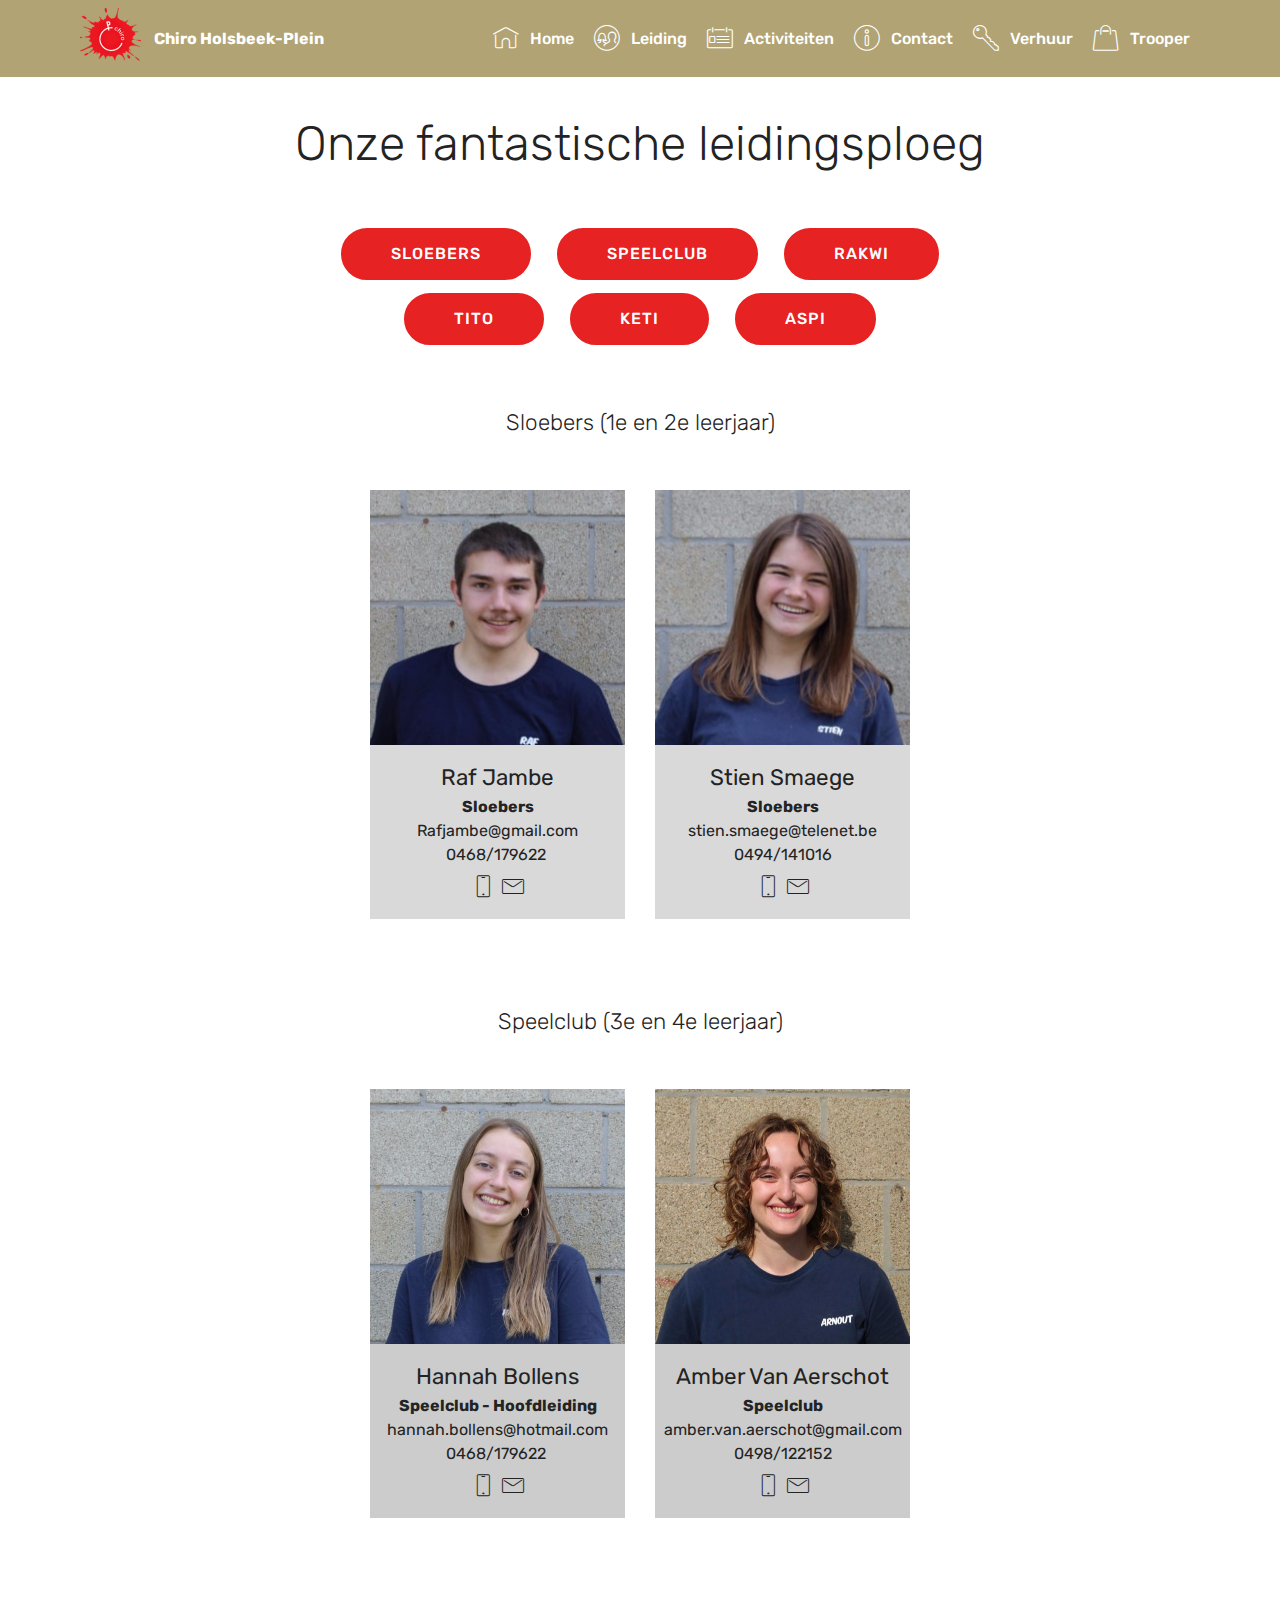
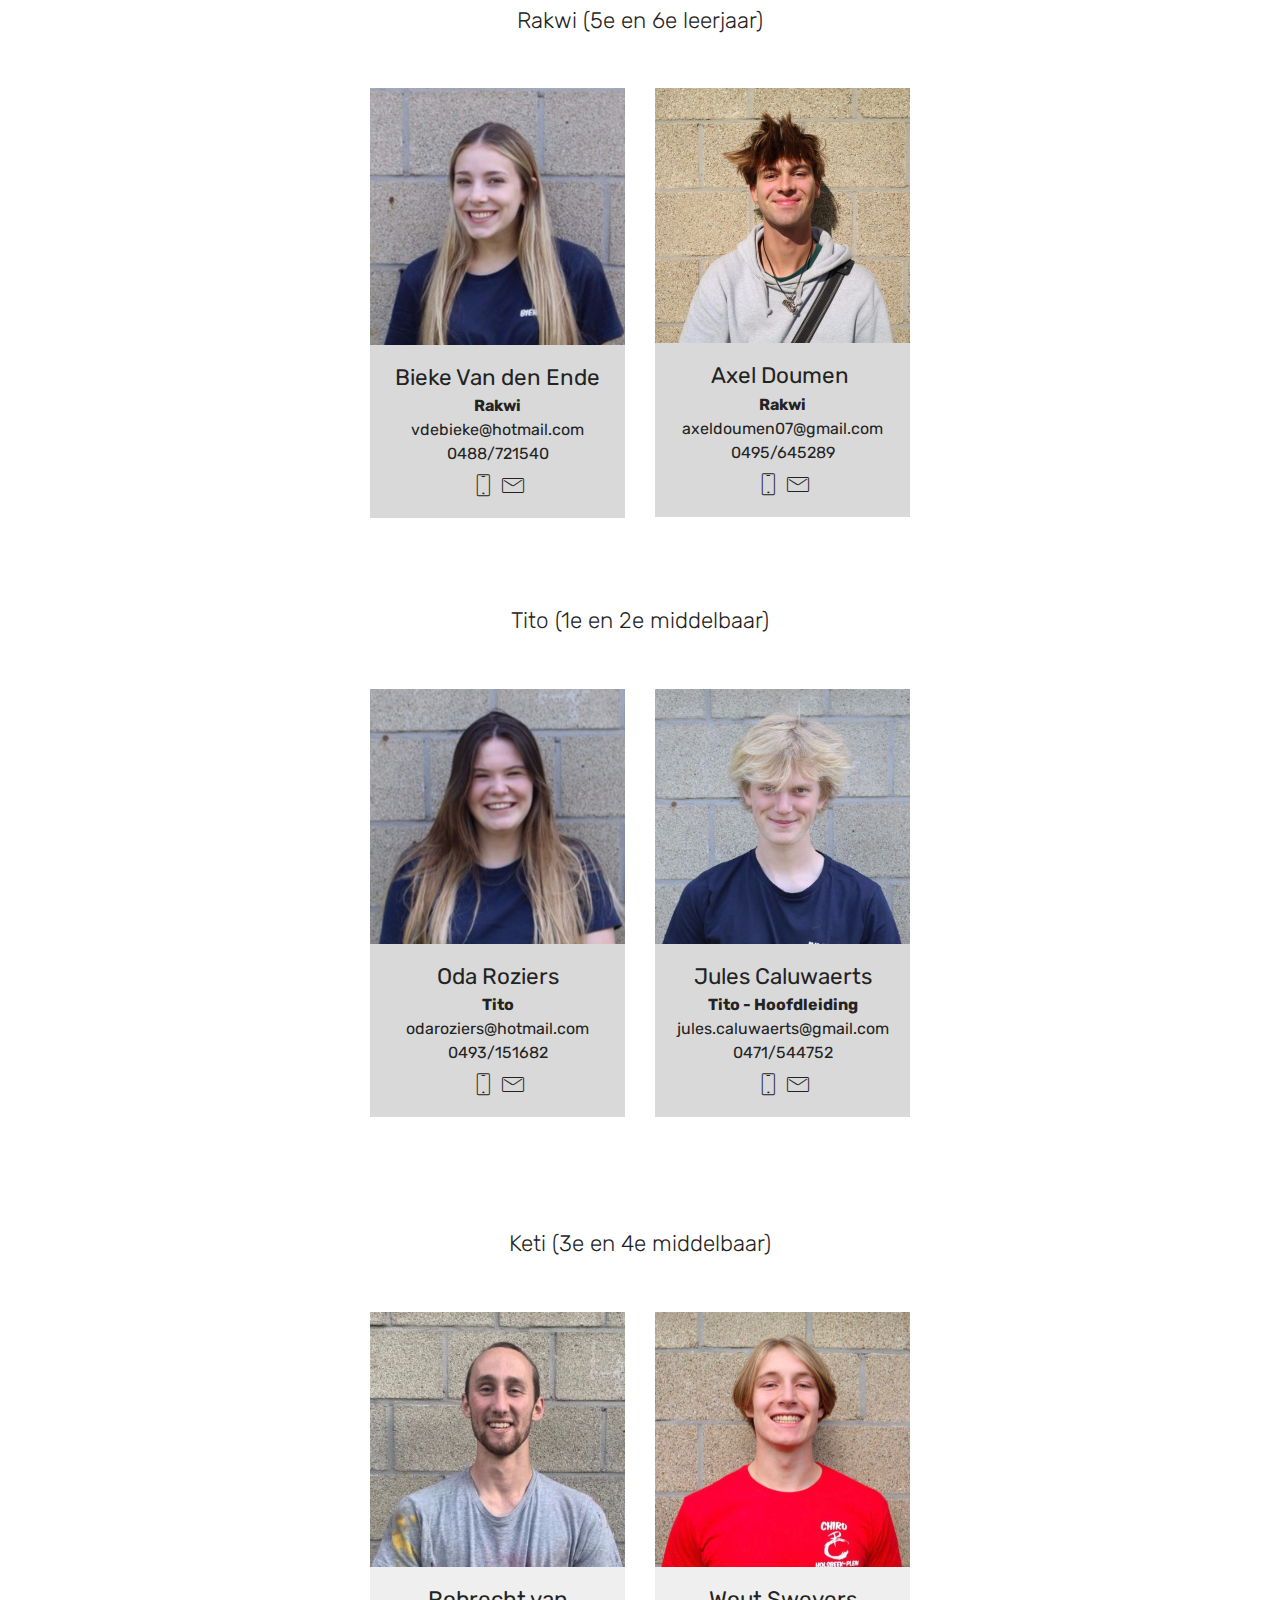
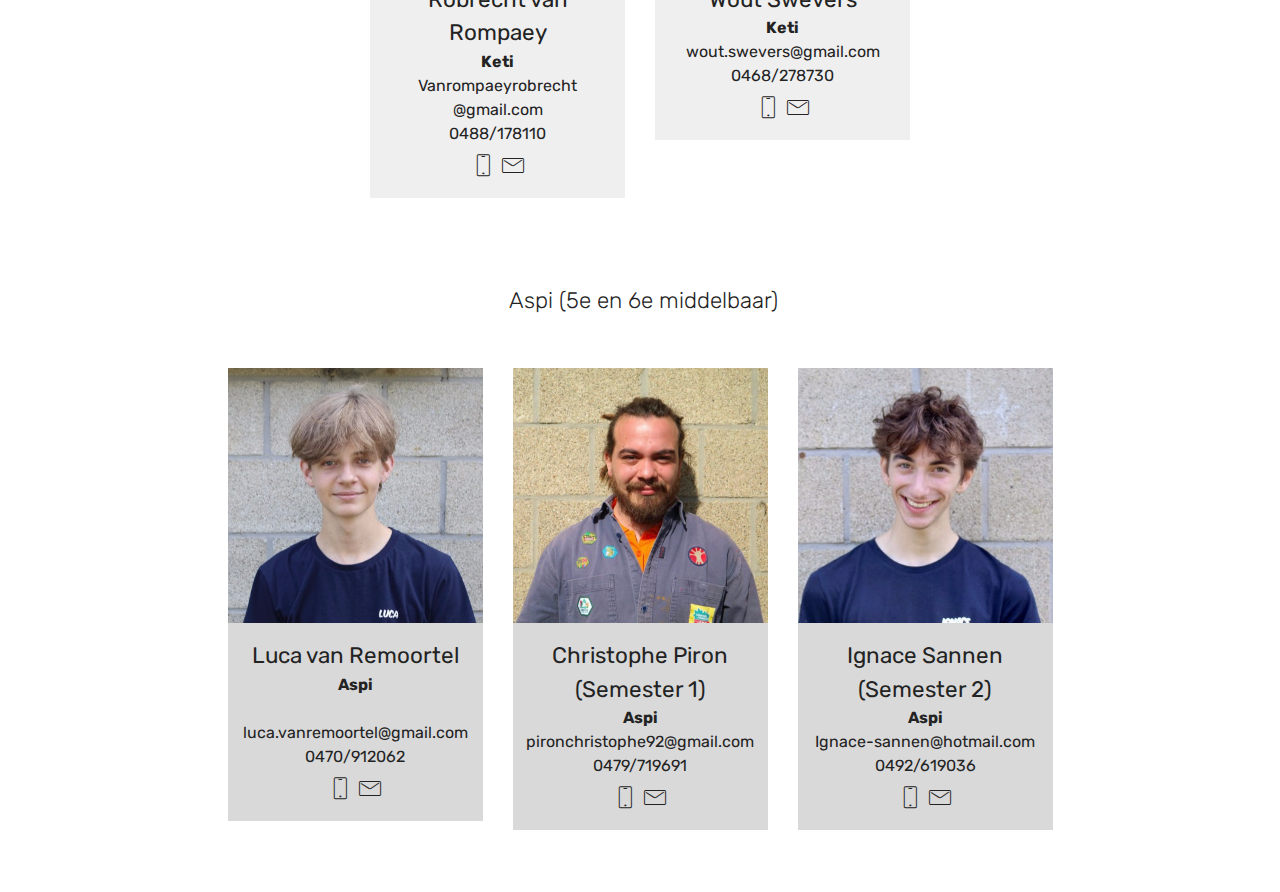
==== page1.html @ 4ee8b843 "create github pages" ====
<!DOCTYPE html>
<html  >
<head>
  <!-- Site made with Mobirise Website Builder v4.10.15, https://mobirise.com -->
  <meta charset="UTF-8">
  <meta http-equiv="X-UA-Compatible" content="IE=edge">
  <meta name="generator" content="Mobirise v4.10.15, mobirise.com">
  <meta name="viewport" content="width=device-width, initial-scale=1, minimum-scale=1">
  <link rel="shortcut icon" href="assets/images/logo-1-132x149.png" type="image/x-icon">
  <meta name="description" content="Chiro Holsbeek-Plein">
  
  <title>Chiro Holsbeek-Plein - Leiding</title>
  <link rel="stylesheet" href="assets/web/assets/mobirise-icons/mobirise-icons.css">
  <link rel="stylesheet" href="assets/bootstrap/css/bootstrap.min.css">
  <link rel="stylesheet" href="assets/bootstrap/css/bootstrap-grid.min.css">
  <link rel="stylesheet" href="assets/bootstrap/css/bootstrap-reboot.min.css">
  <link rel="stylesheet" href="assets/tether/tether.min.css">
  <link rel="stylesheet" href="assets/dropdown/css/style.css">
  <link rel="stylesheet" href="assets/socicon/css/styles.css">
  <link rel="stylesheet" href="assets/theme/css/style.css">
  <link rel="preload" as="style" href="assets/mobirise/css/mbr-additional.css"><link rel="stylesheet" href="assets/mobirise/css/mbr-additional.css" type="text/css">
  
  
  
</head>
<body>
  <section class="menu cid-qIwdPC6Qti" once="menu" id="menu1-k">

    

    <nav class="navbar navbar-expand beta-menu navbar-dropdown align-items-center navbar-toggleable-sm">
        <button class="navbar-toggler navbar-toggler-right" type="button" data-toggle="collapse" data-target="#navbarSupportedContent" aria-controls="navbarSupportedContent" aria-expanded="false" aria-label="Toggle navigation">
            <div class="hamburger">
                <span></span>
                <span></span>
                <span></span>
                <span></span>
            </div>
        </button>
        <div class="menu-logo">
            <div class="navbar-brand">
                <span class="navbar-logo">
                    
                         <img src="assets/images/logo-1-132x149.png" alt="Mobirise" title="" style="height: 3.8rem;">
                    
                </span>
                <span class="navbar-caption-wrap"><a class="navbar-caption text-white display-4" href="index.html">Chiro Holsbeek-Plein</a></span>
            </div>
        </div>
        <div class="collapse navbar-collapse" id="navbarSupportedContent">
            <ul class="navbar-nav nav-dropdown nav-right" data-app-modern-menu="true"><li class="nav-item">
                    <a class="nav-link link text-white display-4" href="index.html">
                        </a>
                </li><li class="nav-item"><a class="nav-link link text-white display-4" href="index.html#features16-j" aria-expanded="false">
                        </a></li><li class="nav-item"><a class="nav-link link text-white display-4" href="index.html" aria-expanded="false"><span class="mbri-home mbr-iconfont mbr-iconfont-btn"></span>Home</a></li><li class="nav-item"><a class="nav-link link text-white display-4" href="page1.html" aria-expanded="false"><span class="mbri-users mbr-iconfont mbr-iconfont-btn"></span>
                        
                        Leiding</a></li><li class="nav-item"><a class="nav-link link text-white display-4" href="page3.html" aria-expanded="false"><span class="mbri-contact-form mbr-iconfont mbr-iconfont-btn"></span>
                        
                        Activiteiten</a></li><li class="nav-item"><a class="nav-link link text-white display-4" href="page4.html" aria-expanded="false"><span class="mbri-info mbr-iconfont mbr-iconfont-btn"></span>Contact</a></li><li class="nav-item"><a class="nav-link link text-white display-4" href="page5.html" aria-expanded="false"><span class="mbri-key mbr-iconfont mbr-iconfont-btn"></span>Verhuur</a></li><li class="nav-item"><a class="nav-link link text-white display-4" href="page6.html" aria-expanded="false"><span class="mbri-shopping-bag mbr-iconfont mbr-iconfont-btn"></span>Trooper</a></li></ul>
            
        </div>
    </nav>
</section>

<section class="engine"><a href="https://mobirise.info/k">develop own website</a></section><section class="mbr-section content4 cid-r3UHXha5OT" id="content4-21">

    

    <div class="container">
        <div class="media-container-row">
            <div class="title col-12 col-md-8">
                <h2 class="align-center pb-3 mbr-fonts-style display-2">Onze fantastische leidingsploeg<br></h2>
                
                
            </div>
        </div>
    </div>
</section>

<section class="mbr-section content8 cid-qIwQyWgBCJ" id="content8-16">

    

    <div class="container">
        <div class="media-container-row title">
            <div class="col-12 col-md-8">
                <div class="mbr-section-btn align-center"><a class="btn btn-secondary display-4" href="page1.html#features16-m">SLOEBERS</a>
                    <a class="btn btn-secondary display-4" href="page1.html#features16-n">SPEELCLUB</a> <a class="btn btn-secondary display-4" href="page1.html#features16-1n">RAKWI</a> <a class="btn btn-secondary display-4" href="page1.html#features16-1o">TITO</a> <a class="btn btn-secondary display-4" href="page1.html#team1-1o">KETI</a> <a class="btn btn-secondary display-4" href="page1.html#features16-1p">ASPI</a></div>
            </div>
        </div>
    </div>
</section>

<section class="features16 cid-qIwvq8SQTJ" id="features16-m">
    
    
    
    <div class="container align-center">
        
        <h3 class="pb-5 mbr-section-subtitle mbr-fonts-style mbr-light display-5">
            Sloebers (1e en 2e leerjaar)</h3>
        <div class="row media-row">
            
        <div class="team-item col-lg-3 col-md-6">
                <div class="item-image">
                    <img src="assets/images/img-2566-510x581.jpeg" alt="" title="">
                </div>
                <div class="item-caption py-3">
                    <div class="item-name px-2">
                        <p class="mbr-fonts-style display-5">Raf Jambe</p>
                    </div>
                    <div class="item-role px-2">
                        <p><strong>Sloebers</strong><br>Rafjambe@gmail.com <br>0468/179622&nbsp;<br></p>
                    </div>
                    <div class="item-social pt-2">
                        <a href="tel:0468/179622">
                            <span class="p-1 mbr-iconfont mbr-iconfont-social mbri-mobile" style="font-size: 22px; color: rgb(35, 35, 35); fill: rgb(35, 35, 35);"></span>
                        </a>
                        <a href="mailto:Rafjambe@gmail.com">
                            <span class="p-1 mbr-iconfont mbr-iconfont-social mbri-letter" style="font-size: 22px; color: rgb(35, 35, 35); fill: rgb(35, 35, 35);"></span>
                        </a>
                        <a href="https://plus.google.com/u/0/+Mobirise" target="_blank">
                            
                        </a>
                        <a href="https://www.linkedin.com/in/mobirise" target="_blank">
                            
                        </a>
                        <a href="https://www.instagram.com/mobirise/" target="_blank">
                            
                        </a>
                        <a href="https://www.youtube.com/channel/UCt_tncVAetpK5JeM8L-8jyw" target="_blank">    
                            
                        </a>
                    </div>
                </div>
            </div><div class="team-item col-lg-3 col-md-6">
                <div class="item-image">
                    <img src="assets/images/img-2430-510x631.jpeg" alt="" title="">
                </div>
                <div class="item-caption py-3">
                    <div class="item-name px-2">
                        <p class="mbr-fonts-style display-5">
                           Stien Smaege</p>
                    </div>
                    <div class="item-role px-2">
                        <p><strong>Sloebers</strong><br>stien.smaege@telenet.be <br>0494/141016<br></p>
                    </div>
                    <div class="item-social pt-2">
                        <a href="tel:0494/141016">
                            <span class="p-1 mbr-iconfont mbr-iconfont-social mbri-mobile" style="font-size: 22px; color: rgb(35, 35, 35); fill: rgb(35, 35, 35);"></span>
                        </a>
                        <a href="mailto:stien.smaege@telenet.be">
                            <span class="p-1 mbr-iconfont mbr-iconfont-social mbri-letter" style="font-size: 22px; color: rgb(35, 35, 35); fill: rgb(35, 35, 35);"></span>
                        </a>
                        <a href="https://plus.google.com/u/0/+Mobirise" target="_blank">
                            
                        </a>
                        <a href="https://www.linkedin.com/in/mobirise" target="_blank">
                            
                        </a>
                        <a href="https://www.instagram.com/mobirise/" target="_blank">
                            
                        </a>
                        <a href="https://www.youtube.com/channel/UCt_tncVAetpK5JeM8L-8jyw" target="_blank">    
                            
                        </a>
                    </div>
                </div>
            </div></div>    
    </div>
</section>

<section class="features16 cid-qIwvskHG4c" id="features16-n">
    
    
    
    <div class="container align-center">
        
        <h3 class="pb-5 mbr-section-subtitle mbr-fonts-style mbr-light display-5">
            Speelclub (3e en 4e leerjaar)</h3>
        <div class="row media-row">
            
        <div class="team-item col-lg-3 col-md-6">
                <div class="item-image">
                    <img src="assets/images/img-2417-510x686.jpeg" alt="" title="">
                </div>
                <div class="item-caption py-3">
                    <div class="item-name px-2">
                        <p class="mbr-fonts-style display-5">Hannah Bollens </p>
                    </div>
                    <div class="item-role px-2">
                        <p><strong>Speelclub - Hoofdleiding</strong><br>hannah.bollens@hotmail.com<br>0468/179622&nbsp;<br></p>
                    </div>
                    <div class="item-social pt-2">
                        <a href="tel:0468/179622 ">
                            <span class="p-1 mbr-iconfont mbr-iconfont-social mbri-mobile" style="font-size: 22px; color: rgb(35, 35, 35); fill: rgb(35, 35, 35);"></span>
                        </a>
                        <a href="mailto:hannah.bollens@hotmail.com">
                            <span class="p-1 mbr-iconfont mbr-iconfont-social mbri-letter" style="font-size: 22px; color: rgb(35, 35, 35); fill: rgb(35, 35, 35);"></span>
                        </a>
                        <a href="https://plus.google.com/u/0/+Mobirise" target="_blank">
                            
                        </a>
                        <a href="https://www.linkedin.com/in/mobirise" target="_blank">
                            
                        </a>
                        <a href="https://www.instagram.com/mobirise/" target="_blank">
                            
                        </a>
                        <a href="https://www.youtube.com/channel/UCt_tncVAetpK5JeM8L-8jyw" target="_blank">    
                            
                        </a>
                    </div>
                </div>
            </div><div class="team-item col-lg-3 col-md-6">
                <div class="item-image">
                    <img src="assets/images/308294027-1121163915462434-1438587832064052876-n-510x765.jpeg" alt="" title="">
                </div>
                <div class="item-caption py-3">
                    <div class="item-name px-2">
                        <p class="mbr-fonts-style display-5">Amber Van Aerschot</p>
                    </div>
                    <div class="item-role px-2">
                        <p><strong>Speelclub</strong><br>amber.van.aerschot@gmail.com<br>0498/122152<br></p>
                    </div>
                    <div class="item-social pt-2">
                        
                            <a href="tel:0498122152"><span class="p-1 mbr-iconfont mbr-iconfont-social mbri-mobile" style="font-size: 22px; color: rgb(35, 35, 35); fill: rgb(35, 35, 35);"></span></a>
                        
                        
                            <a href="mailto:amber.van.aerschot@gmail.com"><span class="p-1 mbr-iconfont mbr-iconfont-social mbri-letter" style="font-size: 22px; color: rgb(35, 35, 35); fill: rgb(35, 35, 35);"></span></a>
                        
                        <a href="https://plus.google.com/u/0/+Mobirise" target="_blank">
                            
                        </a>
                        <a href="https://www.linkedin.com/in/mobirise" target="_blank">
                            
                        </a>
                        <a href="https://www.instagram.com/mobirise/" target="_blank">
                            
                        </a>
                        <a href="https://www.youtube.com/channel/UCt_tncVAetpK5JeM8L-8jyw" target="_blank">    
                            
                        </a>
                    </div>
                </div>
            </div></div>    
    </div>
</section>

<section class="features16 cid-r3U7mKtVjd" id="features16-1n">
    
    
    
    <div class="container align-center">
        
        <h3 class="pb-5 mbr-section-subtitle mbr-fonts-style mbr-light display-5">Rakwi (5e en 6e leerjaar)</h3>
        <div class="row media-row">
            
        <div class="team-item col-lg-3 col-md-6">
                <div class="item-image">
                    <img src="assets/images/img-2469-510x584.jpeg" alt="" title="">
                </div>
                <div class="item-caption py-3">
                    <div class="item-name px-2">
                        <p class="mbr-fonts-style display-5">
                           Bieke Van den Ende</p>
                    </div>
                    <div class="item-role px-2">
                        <p><strong>Rakwi</strong><br>vdebieke@hotmail.com <br>0488/721540<br></p>
                    </div>
                    <div class="item-social pt-2">
                        <a href="tel:0488/721540">
                            <span class="p-1 mbr-iconfont mbr-iconfont-social mbri-mobile" style="font-size: 22px; color: rgb(35, 35, 35); fill: rgb(35, 35, 35);"></span>
                        </a>
                        <a href="mailto:vdebieke@hotmail.com">
                            <span class="p-1 mbr-iconfont mbr-iconfont-social mbri-letter" style="font-size: 22px; color: rgb(35, 35, 35); fill: rgb(35, 35, 35);"></span>
                        </a>
                        <a href="https://plus.google.com/u/0/+Mobirise" target="_blank">
                            
                        </a>
                        <a href="https://www.linkedin.com/in/mobirise" target="_blank">
                            
                        </a>
                        <a href="https://www.instagram.com/mobirise/" target="_blank">
                            
                        </a>
                        <a href="https://www.youtube.com/channel/UCt_tncVAetpK5JeM8L-8jyw" target="_blank">    
                            
                        </a>
                    </div>
                </div>
            </div><div class="team-item col-lg-3 col-md-6">
                <div class="item-image">
                    <img src="assets/images/309070674-809948240135516-6298678678147363317-n-510x766.jpeg" alt="" title="">
                </div>
                <div class="item-caption py-3">
                    <div class="item-name px-2">
                        <p class="mbr-fonts-style display-5">Axel Doumen&nbsp;<br></p>
                    </div>
                    <div class="item-role px-2">
                        <p><strong>Rakwi<br></strong> axeldoumen07@gmail.com<br>0495/645289<br></p>
                    </div>
                    <div class="item-social pt-2">
                        <a href="tel:0495645289">
                            <span class="p-1 mbr-iconfont mbr-iconfont-social mbri-mobile" style="font-size: 22px; color: rgb(35, 35, 35); fill: rgb(35, 35, 35);"></span>
                        </a>
                        <a href="mailto:axeldoumen07@gmail.com">
                            <span class="p-1 mbr-iconfont mbr-iconfont-social mbri-letter" style="font-size: 22px; color: rgb(35, 35, 35); fill: rgb(35, 35, 35);"></span>
                        </a>
                        <a href="https://plus.google.com/u/0/+Mobirise" target="_blank">
                            
                        </a>
                        <a href="https://www.linkedin.com/in/mobirise" target="_blank">
                            
                        </a>
                        <a href="https://www.instagram.com/mobirise/" target="_blank">
                            
                        </a>
                        <a href="https://www.youtube.com/channel/UCt_tncVAetpK5JeM8L-8jyw" target="_blank">    
                            
                        </a>
                    </div>
                </div>
            </div></div>    
    </div>
</section>

<section class="features16 cid-r3U7mUWRT0" id="features16-1o">
    
    
    
    <div class="container align-center">
        
        <h3 class="pb-5 mbr-section-subtitle mbr-fonts-style mbr-light display-5">Tito (1e en 2e middelbaar)</h3>
        <div class="row media-row">
            
        <div class="team-item col-lg-3 col-md-6">
                <div class="item-image">
                    <img src="assets/images/img-2448-510x575.jpeg" alt="" title="">
                </div>
                <div class="item-caption py-3">
                    <div class="item-name px-2">
                        <p class="mbr-fonts-style display-5">
                           Oda Roziers</p>
                    </div>
                    <div class="item-role px-2">
                        <p><strong>Tito</strong><br>odaroziers@hotmail.com<br>0493/151682</p>
                    </div>
                    <div class="item-social pt-2">
                        <a href="tel:0493/151682">
                            <span class="p-1 mbr-iconfont mbr-iconfont-social mbri-mobile" style="font-size: 22px; color: rgb(35, 35, 35); fill: rgb(35, 35, 35);"></span>
                        </a>
                        <a href="mailto:odaroziers@hotmail.com">
                            <span class="p-1 mbr-iconfont mbr-iconfont-social mbri-letter" style="font-size: 22px; color: rgb(35, 35, 35); fill: rgb(35, 35, 35);"></span>
                        </a>
                        <a href="https://plus.google.com/u/0/+Mobirise" target="_blank">
                            
                        </a>
                        <a href="https://www.linkedin.com/in/mobirise" target="_blank">
                            
                        </a>
                        <a href="https://www.instagram.com/mobirise/" target="_blank">
                            
                        </a>
                        <a href="https://www.youtube.com/channel/UCt_tncVAetpK5JeM8L-8jyw" target="_blank">    
                            
                        </a>
                    </div>
                </div>
            </div><div class="team-item col-lg-3 col-md-6">
                <div class="item-image">
                    <img src="assets/images/img-2398-510x626.jpeg" alt="" title="">
                </div>
                <div class="item-caption py-3">
                    <div class="item-name px-2">
                        <p class="mbr-fonts-style display-5">
                           Jules Caluwaerts</p>
                    </div>
                    <div class="item-role px-2">
                        <p><strong>Tito - Hoofdleiding</strong><br>jules.caluwaerts@gmail.com <br>0471/544752<br></p>
                    </div>
                    <div class="item-social pt-2">
                        <a href="tel:0471/544752">
                            <span class="p-1 mbr-iconfont mbr-iconfont-social mbri-mobile" style="font-size: 22px; color: rgb(35, 35, 35); fill: rgb(35, 35, 35);"></span>
                        </a>
                        <a href="mailto:jules.caluwaerts@gmail.com">
                            <span class="p-1 mbr-iconfont mbr-iconfont-social mbri-letter" style="font-size: 22px; color: rgb(35, 35, 35); fill: rgb(35, 35, 35);"></span>
                        </a>
                        <a href="https://plus.google.com/u/0/+Mobirise" target="_blank">
                            
                        </a>
                        <a href="https://www.linkedin.com/in/mobirise" target="_blank">
                            
                        </a>
                        <a href="https://www.instagram.com/mobirise/" target="_blank">
                            
                        </a>
                        <a href="https://www.youtube.com/channel/UCt_tncVAetpK5JeM8L-8jyw" target="_blank">    
                            
                        </a>
                    </div>
                </div>
            </div></div>    
    </div>
</section>

<section class="team1 cid-tim42VvRv9" id="team1-1o">
    
    
    
    <div class="container align-center">
        <h2 class="pb-3 mbr-fonts-style mbr-section-title display-5"></h2>
        <h3 class="pb-5 mbr-section-subtitle mbr-fonts-style mbr-light display-5">Keti (3e en 4e middelbaar)</h3>
        <div class="row media-row">
            
        <div class="team-item col-lg-3 col-md-6">
                <div class="item-image">
                    <img src="assets/images/392cac1a-715f-4491-805d-94e59e7f61af-1-105-c-1-510x680.jpeg" alt="" title="">
                </div>
                <div class="item-caption py-3">
                    <div class="item-name px-2">
                        <p class="mbr-fonts-style display-5">
                           Robrecht van Rompaey<br></p>
                    </div>
                    <div class="item-role px-2">
                        <p><strong>Keti</strong><br>Vanrompaeyrobrecht<br>@gmail.com<br>0488/178110</p>
                    </div>
                    <div class="item-social pt-2">
                        <a href="tel:0488/178110">
                            <span class="p-1 mbr-iconfont mbr-iconfont-social mbri-mobile" style="color: rgb(35, 35, 35); fill: rgb(35, 35, 35); font-size: 22px;"></span>
                        </a>
                        <a href="mailto:Vanrompaeyrobrecht@gmail.com">
                            <span class="p-1 mbr-iconfont mbr-iconfont-social mbri-letter" style="color: rgb(35, 35, 35); fill: rgb(35, 35, 35); font-size: 22px;"></span>
                        </a>
                        <a href="https://plus.google.com/u/0/+Mobirise" target="_blank">
                            
                        </a>
                        <a href="https://www.linkedin.com/in/mobirise" target="_blank">
                            
                        </a>
                        <a href="https://www.instagram.com/mobirise/" target="_blank">
                            
                        </a>
                        <a href="https://www.youtube.com/channel/UCt_tncVAetpK5JeM8L-8jyw" target="_blank">    
                            
                        </a>
                    </div>
                </div>
            </div><div class="team-item col-lg-3 col-md-6">
                <div class="item-image">
                    <img src="assets/images/308493010-512276680729547-3424429537327276916-n-510x765.jpeg" alt="" title="">
                </div>
                <div class="item-caption py-3">
                    <div class="item-name px-2">
                        <p class="mbr-fonts-style display-5">
                           Wout Swevers</p>
                    </div>
                    <div class="item-role px-2">
                        <p><strong>Keti</strong><br>wout.swevers@gmail.com<br>0468/278730<br></p>
                    </div>
                    <div class="item-social pt-2">
                        <a href="tel:0468278730">
                            <span class="p-1 mbr-iconfont mbr-iconfont-social mbri-mobile" style="font-size: 22px; color: rgb(35, 35, 35); fill: rgb(35, 35, 35);"></span>
                        </a>
                        <a href="mailto:wout.swevers@gmail.com">
                            <span class="p-1 mbr-iconfont mbr-iconfont-social mbri-letter" style="font-size: 22px; color: rgb(35, 35, 35); fill: rgb(35, 35, 35);"></span>
                        </a>
                        <a href="https://plus.google.com/u/0/+Mobirise" target="_blank">
                            
                        </a>
                        <a href="https://www.linkedin.com/in/mobirise" target="_blank">
                            
                        </a>
                        <a href="https://www.instagram.com/mobirise/" target="_blank">
                            
                        </a>
                        <a href="https://www.youtube.com/channel/UCt_tncVAetpK5JeM8L-8jyw" target="_blank">    
                            
                        </a>
                    </div>
                </div>
            </div></div>    
    </div>
</section>

<section class="features16 cid-r3U7qC0LH7" id="features16-1p">
    
    
    
    <div class="container align-center">
        
        <h3 class="pb-5 mbr-section-subtitle mbr-fonts-style mbr-light display-5">&nbsp;Aspi (5e en 6e middelbaar)</h3>
        <div class="row media-row">
            
        <div class="team-item col-lg-3 col-md-6">
                <div class="item-image">
                    <img src="assets/images/img-2388-510x641.jpeg" alt="" title="">
                </div>
                <div class="item-caption py-3">
                    <div class="item-name px-2">
                        <p class="mbr-fonts-style display-5">Luca van Remoortel<br></p>
                    </div>
                    <div class="item-role px-2">
                        <p><strong>Aspi</strong><strong><br></strong><br>luca.vanremoortel@gmail.com <br>0470/912062<br></p>
                    </div>
                    <div class="item-social pt-2">
                        <a href="tel:0470/912062">
                            <span class="p-1 mbr-iconfont mbr-iconfont-social mbri-mobile" style="font-size: 22px; color: rgb(35, 35, 35); fill: rgb(35, 35, 35);"></span>
                        </a>
                        <a href="mailto:luca.vanremoortel@gmail.com">
                            <span class="p-1 mbr-iconfont mbr-iconfont-social mbri-letter" style="font-size: 22px; color: rgb(35, 35, 35); fill: rgb(35, 35, 35);"></span>
                        </a>
                        <a href="https://plus.google.com/u/0/+Mobirise" target="_blank">
                            
                        </a>
                        <a href="https://www.linkedin.com/in/mobirise" target="_blank">
                            
                        </a>
                        <a href="https://www.instagram.com/mobirise/" target="_blank">
                            
                        </a>
                        <a href="https://www.youtube.com/channel/UCt_tncVAetpK5JeM8L-8jyw" target="_blank">    
                            
                        </a>
                    </div>
                </div>
            </div><div class="team-item col-lg-3 col-md-6">
                <div class="item-image">
                    <img src="assets/images/308430139-432358515448892-8226375832993542549-n-510x765.jpeg" alt="" title="">
                </div>
                <div class="item-caption py-3">
                    <div class="item-name px-2">
                        <p class="mbr-fonts-style display-5">Christophe Piron<br>(Semester 1)</p>
                    </div>
                    <div class="item-role px-2">
                        <p><strong>Aspi</strong><strong><br></strong>pironchristophe92@gmail.com<br>0479/719691</p>
                    </div>
                    <div class="item-social pt-2">
                        
                            <a href="tel:0479719691"><span class="p-1 mbr-iconfont mbr-iconfont-social mbri-mobile" style="font-size: 22px; color: rgb(35, 35, 35); fill: rgb(35, 35, 35);"></span></a>
                        
                        
                            <a href="mailto:pironchristophe92@gmail.com"><span class="p-1 mbr-iconfont mbr-iconfont-social mbri-letter" style="font-size: 22px; color: rgb(35, 35, 35); fill: rgb(35, 35, 35);"></span></a>
                        
                        <a href="https://plus.google.com/u/0/+Mobirise" target="_blank">
                            
                        </a>
                        <a href="https://www.linkedin.com/in/mobirise" target="_blank">
                            
                        </a>
                        <a href="https://www.instagram.com/mobirise/" target="_blank">
                            
                        </a>
                        <a href="https://www.youtube.com/channel/UCt_tncVAetpK5JeM8L-8jyw" target="_blank">    
                            
                        </a>
                    </div>
                </div>
            </div><div class="team-item col-lg-3 col-md-6">
                <div class="item-image">
                    <img src="assets/images/img-2459-510x612.jpeg" alt="" title="">
                </div>
                <div class="item-caption py-3">
                    <div class="item-name px-2">
                        <p class="mbr-fonts-style display-5">Ignace Sannen<br>(Semester 2)</p>
                    </div>
                    <div class="item-role px-2">
                        <p><strong>Aspi</strong><strong><br></strong>Ignace-sannen@hotmail.com<br>0492/619036<br></p>
                    </div>
                    <div class="item-social pt-2">
                        
                            <a href="tel:0492/619036"><span class="p-1 mbr-iconfont mbr-iconfont-social mbri-mobile" style="font-size: 22px; color: rgb(35, 35, 35); fill: rgb(35, 35, 35);"></span></a>
                        
                        
                            <a href="mailto:Ignace-sannen@hotmail.com"><span class="p-1 mbr-iconfont mbr-iconfont-social mbri-letter" style="font-size: 22px; color: rgb(35, 35, 35); fill: rgb(35, 35, 35);"></span></a>
                        
                        <a href="https://plus.google.com/u/0/+Mobirise" target="_blank">
                            
                        </a>
                        <a href="https://www.linkedin.com/in/mobirise" target="_blank">
                            
                        </a>
                        <a href="https://www.instagram.com/mobirise/" target="_blank">
                            
                        </a>
                        <a href="https://www.youtube.com/channel/UCt_tncVAetpK5JeM8L-8jyw" target="_blank">    
                            
                        </a>
                    </div>
                </div>
            </div></div>    
    </div>
</section>


  <script src="assets/web/assets/jquery/jquery.min.js"></script>
  <script src="assets/popper/popper.min.js"></script>
  <script src="assets/bootstrap/js/bootstrap.min.js"></script>
  <script src="assets/tether/tether.min.js"></script>
  <script src="assets/smoothscroll/smooth-scroll.js"></script>
  <script src="assets/dropdown/js/nav-dropdown.js"></script>
  <script src="assets/dropdown/js/navbar-dropdown.js"></script>
  <script src="assets/touchswipe/jquery.touch-swipe.min.js"></script>
  <script src="assets/theme/js/script.js"></script>
  
  
</body>
</html>
---- assets/web/assets/mobirise-icons/mobirise-icons.css ----
@font-face {
  font-family: 'MobiriseIcons';
  src:  url('mobirise-icons.eot?spat4u');
  src:  url('mobirise-icons.eot?spat4u#iefix') format('embedded-opentype'),
    url('mobirise-icons.ttf?spat4u') format('truetype'),
    url('mobirise-icons.woff?spat4u') format('woff'),
    url('mobirise-icons.svg?spat4u#MobiriseIcons') format('svg');
  font-weight: normal;
  font-style: normal;
  font-display: swap;
}

[class^="mbri-"], [class*=" mbri-"] {
  /* use !important to prevent issues with browser extensions that change fonts */
  font-family: MobiriseIcons !important;
  speak: none;
  font-style: normal;
  font-weight: normal;
  font-variant: normal;
  text-transform: none;
  line-height: 1;

  /* Better Font Rendering =========== */
  -webkit-font-smoothing: antialiased;
  -moz-osx-font-smoothing: grayscale;
}

.mbri-add-submenu:before {
  content: "\e900";
}
.mbri-alert:before {
  content: "\e901";
}
.mbri-align-center:before {
  content: "\e902";
}
.mbri-align-justify:before {
  content: "\e903";
}
.mbri-align-left:before {
  content: "\e904";
}
.mbri-align-right:before {
  content: "\e905";
}
.mbri-android:before {
  content: "\e906";
}
.mbri-apple:before {
  content: "\e907";
}
.mbri-arrow-down:before {
  content: "\e908";
}
.mbri-arrow-next:before {
  content: "\e909";
}
.mbri-arrow-prev:before {
  content: "\e90a";
}
.mbri-arrow-up:before {
  content: "\e90b";
}
.mbri-bold:before {
  content: "\e90c";
}
.mbri-bookmark:before {
  content: "\e90d";
}
.mbri-bootstrap:before {
  content: "\e90e";
}
.mbri-briefcase:before {
  content: "\e90f";
}
.mbri-browse:before {
  content: "\e910";
}
.mbri-bulleted-list:before {
  content: "\e911";
}
.mbri-calendar:before {
  content: "\e912";
}
.mbri-camera:before {
  content: "\e913";
}
.mbri-cart-add:before {
  content: "\e914";
}
.mbri-cart-full:before {
  content: "\e915";
}
.mbri-cash:before {
  content: "\e916";
}
.mbri-change-style:before {
  content: "\e917";
}
.mbri-chat:before {
  content: "\e918";
}
.mbri-clock:before {
  content: "\e919";
}
.mbri-close:before {
  content: "\e91a";
}
.mbri-cloud:before {
  content: "\e91b";
}
.mbri-code:before {
  content: "\e91c";
}
.mbri-contact-form:before {
  content: "\e91d";
}
.mbri-credit-card:before {
  content: "\e91e";
}
.mbri-cursor-click:before {
  content: "\e91f";
}
.mbri-cust-feedback:before {
  content: "\e920";
}
.mbri-database:before {
  content: "\e921";
}
.mbri-delivery:before {
  content: "\e922";
}
.mbri-desktop:before {
  content: "\e923";
}
.mbri-devices:before {
  content: "\e924";
}
.mbri-down:before {
  content: "\e925";
}
.mbri-download:before {
  content: "\e989";
}
.mbri-drag-n-drop:before {
  content: "\e927";
}
.mbri-drag-n-drop2:before {
  content: "\e928";
}
.mbri-edit:before {
  content: "\e929";
}
.mbri-edit2:before {
  content: "\e92a";
}
.mbri-error:before {
  content: "\e92b";
}
.mbri-extension:before {
  content: "\e92c";
}
.mbri-features:before {
  content: "\e92d";
}
.mbri-file:before {
  content: "\e92e";
}
.mbri-flag:before {
  content: "\e92f";
}
.mbri-folder:before {
  content: "\e930";
}
.mbri-gift:before {
  content: "\e931";
}
.mbri-github:before {
  content: "\e932";
}
.mbri-globe:before {
  content: "\e933";
}
.mbri-globe-2:before {
  content: "\e934";
}
.mbri-growing-chart:before {
  content: "\e935";
}
.mbri-hearth:before {
  content: "\e936";
}
.mbri-help:before {
  content: "\e937";
}
.mbri-home:before {
  content: "\e938";
}
.mbri-hot-cup:before {
  content: "\e939";
}
.mbri-idea:before {
  content: "\e93a";
}
.mbri-image-gallery:before {
  content: "\e93b";
}
.mbri-image-slider:before {
  content: "\e93c";
}
.mbri-info:before {
  content: "\e93d";
}
.mbri-italic:before {
  content: "\e93e";
}
.mbri-key:before {
  content: "\e93f";
}
.mbri-laptop:before {
  content: "\e940";
}
.mbri-layers:before {
  content: "\e941";
}
.mbri-left-right:before {
  content: "\e942";
}
.mbri-left:before {
  content: "\e943";
}
.mbri-letter:before {
  content: "\e944";
}
.mbri-like:before {
  content: "\e945";
}
.mbri-link:before {
  content: "\e946";
}
.mbri-lock:before {
  content: "\e947";
}
.mbri-login:before {
  content: "\e948";
}
.mbri-logout:before {
  content: "\e949";
}
.mbri-magic-stick:before {
  content: "\e94a";
}
.mbri-map-pin:before {
  content: "\e94b";
}
.mbri-menu:before {
  content: "\e94c";
}
.mbri-mobile:before {
  content: "\e94d";
}
.mbri-mobile2:before {
  content: "\e94e";
}
.mbri-mobirise:before {
  content: "\e94f";
}
.mbri-more-horizontal:before {
  content: "\e950";
}
.mbri-more-vertical:before {
  content: "\e951";
}
.mbri-music:before {
  content: "\e952";
}
.mbri-new-file:before {
  content: "\e953";
}
.mbri-numbered-list:before {
  content: "\e954";
}
.mbri-opened-folder:before {
  content: "\e955";
}
.mbri-pages:before {
  content: "\e956";
}
.mbri-paper-plane:before {
  content: "\e957";
}
.mbri-paperclip:before {
  content: "\e958";
}
.mbri-photo:before {
  content: "\e959";
}
.mbri-photos:before {
  content: "\e95a";
}
.mbri-pin:before {
  content: "\e95b";
}
.mbri-play:before {
  content: "\e95c";
}
.mbri-plus:before {
  content: "\e95d";
}
.mbri-preview:before {
  content: "\e95e";
}
.mbri-print:before {
  content: "\e95f";
}
.mbri-protect:before {
  content: "\e960";
}
.mbri-question:before {
  content: "\e961";
}
.mbri-quote-left:before {
  content: "\e962";
}
.mbri-quote-right:before {
  content: "\e963";
}
.mbri-refresh:before {
  content: "\e964";
}
.mbri-responsive:before {
  content: "\e965";
}
.mbri-right:before {
  content: "\e966";
}
.mbri-rocket:before {
  content: "\e967";
}
.mbri-sad-face:before {
  content: "\e968";
}
.mbri-sale:before {
  content: "\e969";
}
.mbri-save:before {
  content: "\e96a";
}
.mbri-search:before {
  content: "\e96b";
}
.mbri-setting:before {
  content: "\e96c";
}
.mbri-setting2:before {
  content: "\e96d";
}
.mbri-setting3:before {
  content: "\e96e";
}
.mbri-share:before {
  content: "\e96f";
}
.mbri-shopping-bag:before {
  content: "\e970";
}
.mbri-shopping-basket:before {
  content: "\e971";
}
.mbri-shopping-cart:before {
  content: "\e972";
}
.mbri-sites:before {
  content: "\e973";
}
.mbri-smile-face:before {
  content: "\e974";
}
.mbri-speed:before {
  content: "\e975";
}
.mbri-star:before {
  content: "\e976";
}
.mbri-success:before {
  content: "\e977";
}
.mbri-sun:before {
  content: "\e978";
}
.mbri-sun2:before {
  content: "\e979";
}
.mbri-tablet:before {
  content: "\e97a";
}
.mbri-tablet-vertical:before {
  content: "\e97b";
}
.mbri-target:before {
  content: "\e97c";
}
.mbri-timer:before {
  content: "\e97d";
}
.mbri-to-ftp:before {
  content: "\e97e";
}
.mbri-to-local-drive:before {
  content: "\e97f";
}
.mbri-touch-swipe:before {
  content: "\e980";
}
.mbri-touch:before {
  content: "\e981";
}
.mbri-trash:before {
  content: "\e982";
}
.mbri-underline:before {
  content: "\e983";
}
.mbri-unlink:before {
  content: "\e984";
}
.mbri-unlock:before {
  content: "\e985";
}
.mbri-up-down:before {
  content: "\e986";
}
.mbri-up:before {
  content: "\e987";
}
.mbri-update:before {
  content: "\e988";
}
.mbri-upload:before {
 content: "\e926"; 
}
.mbri-user:before {
  content: "\e98a";
}
.mbri-user2:before {
  content: "\e98b";
}
.mbri-users:before {
  content: "\e98c";
}
.mbri-video:before {
  content: "\e98d";
}
.mbri-video-play:before {
  content: "\e98e";
}
.mbri-watch:before {
  content: "\e98f";
}
.mbri-website-theme:before {
  content: "\e990";
}
.mbri-wifi:before {
  content: "\e991";
}
.mbri-windows:before {
  content: "\e992";
}
.mbri-zoom-out:before {
  content: "\e993";
}
.mbri-redo:before {
  content: "\e994";
}
.mbri-undo:before {
  content: "\e995";
}
---- assets/dropdown/css/style.css ----
.navbar-dropdown {
  left: 0;
  padding: 0;
  position: absolute;
  right: 0;
  top: 0;
  transition: all 0.45s ease;
  z-index: 1030;
  background: #282828; }
  .navbar-dropdown .navbar-logo {
    margin-right: 0.8rem;
    transition: margin 0.3s ease-in-out;
    vertical-align: middle; }
    .navbar-dropdown .navbar-logo img {
      height: 3.125rem;
      transition: all 0.3s ease-in-out; }
    .navbar-dropdown .navbar-logo.mbr-iconfont {
      font-size: 3.125rem;
      line-height: 3.125rem; }
  .navbar-dropdown .navbar-caption {
    font-weight: 700;
    white-space: normal;
    vertical-align: -4px;
    line-height: 3.125rem !important; }
    .navbar-dropdown .navbar-caption, .navbar-dropdown .navbar-caption:hover {
      color: inherit;
      text-decoration: none; }
  .navbar-dropdown .mbr-iconfont + .navbar-caption {
    vertical-align: -1px; }
  .navbar-dropdown.navbar-fixed-top {
    position: fixed; }
  .navbar-dropdown .navbar-brand span {
    vertical-align: -4px; }
  .navbar-dropdown.bg-color.transparent {
    background: none; }
  .navbar-dropdown.navbar-short .navbar-brand {
    padding: 0.625rem 0; }
    .navbar-dropdown.navbar-short .navbar-brand span {
      vertical-align: -1px; }
  .navbar-dropdown.navbar-short .navbar-caption {
    line-height: 2.375rem !important;
    vertical-align: -2px; }
  .navbar-dropdown.navbar-short .navbar-logo {
    margin-right: 0.5rem; }
    .navbar-dropdown.navbar-short .navbar-logo img {
      height: 2.375rem; }
    .navbar-dropdown.navbar-short .navbar-logo.mbr-iconfont {
      font-size: 2.375rem;
      line-height: 2.375rem; }
  .navbar-dropdown.navbar-short .mbr-table-cell {
    height: 3.625rem; }
  .navbar-dropdown .navbar-close {
    left: 0.6875rem;
    position: fixed;
    top: 0.75rem;
    z-index: 1000; }
  .navbar-dropdown .hamburger-icon {
    content: "";
    display: inline-block;
    vertical-align: middle;
    width: 16px;
    -webkit-box-shadow: 0 -6px 0 1px #282828,0 0 0 1px #282828,0 6px 0 1px #282828;
    -moz-box-shadow: 0 -6px 0 1px #282828,0 0 0 1px #282828,0 6px 0 1px #282828;
    box-shadow: 0 -6px 0 1px #282828,0 0 0 1px #282828,0 6px 0 1px #282828; }

.dropdown-menu .dropdown-toggle[data-toggle="dropdown-submenu"]::after {
  border-bottom: 0.35em solid transparent;
  border-left: 0.35em solid;
  border-right: 0;
  border-top: 0.35em solid transparent;
  margin-left: 0.3rem; }

.dropdown-menu .dropdown-item:focus {
  outline: 0; }

.nav-dropdown {
  font-size: 0.75rem;
  font-weight: 500;
  height: auto !important; }
  .nav-dropdown .nav-btn {
    padding-left: 1rem; }
  .nav-dropdown .link {
    margin: .667em 1.667em;
    font-weight: 500;
    padding: 0;
    transition: color .2s ease-in-out; }
    .nav-dropdown .link.dropdown-toggle {
      margin-right: 2.583em; }
      .nav-dropdown .link.dropdown-toggle::after {
        margin-left: .25rem;
        border-top: 0.35em solid;
        border-right: 0.35em solid transparent;
        border-left: 0.35em solid transparent;
        border-bottom: 0; }
      .nav-dropdown .link.dropdown-toggle[aria-expanded="true"] {
        margin: 0;
        padding: 0.667em 3.263em  0.667em 1.667em; }
  .nav-dropdown .link::after,
  .nav-dropdown .dropdown-item::after {
    color: inherit; }
  .nav-dropdown .btn {
    font-size: 0.75rem;
    font-weight: 700;
    letter-spacing: 0;
    margin-bottom: 0;
    padding-left: 1.25rem;
    padding-right: 1.25rem; }
  .nav-dropdown .dropdown-menu {
    border-radius: 0;
    border: 0;
    left: 0;
    margin: 0;
    padding-bottom: 1.25rem;
    padding-top: 1.25rem;
    position: relative; }
  .nav-dropdown .dropdown-submenu {
    margin-left: 0.125rem;
    top: 0; }
  .nav-dropdown .dropdown-item {
    font-weight: 500;
    line-height: 2;
    padding: 0.3846em 4.615em 0.3846em 1.5385em;
    position: relative;
    transition: color .2s ease-in-out, background-color .2s ease-in-out; }
    .nav-dropdown .dropdown-item::after {
      margin-top: -0.3077em;
      position: absolute;
      right: 1.1538em;
      top: 50%; }
    .nav-dropdown .dropdown-item:focus, .nav-dropdown .dropdown-item:hover {
      background: none; }

@media (max-width: 767px) {
  .nav-dropdown.navbar-toggleable-sm {
    bottom: 0;
    display: none;
    left: 0;
    overflow-x: hidden;
    position: fixed;
    top: 0;
    transform: translateX(-100%);
    -ms-transform: translateX(-100%);
    -webkit-transform: translateX(-100%);
    width: 18.75rem;
    z-index: 999; } }
.nav-dropdown.navbar-toggleable-xl {
  bottom: 0;
  display: none;
  left: 0;
  overflow-x: hidden;
  position: fixed;
  top: 0;
  transform: translateX(-100%);
  -ms-transform: translateX(-100%);
  -webkit-transform: translateX(-100%);
  width: 18.75rem;
  z-index: 999; }

.nav-dropdown-sm {
  display: block !important;
  overflow-x: hidden;
  overflow: auto;
  padding-top: 3.875rem; }
  .nav-dropdown-sm::after {
    content: "";
    display: block;
    height: 3rem;
    width: 100%; }
  .nav-dropdown-sm.collapse.in ~ .navbar-close {
    display: block !important; }
  .nav-dropdown-sm.collapsing, .nav-dropdown-sm.collapse.in {
    transform: translateX(0);
    -ms-transform: translateX(0);
    -webkit-transform: translateX(0);
    transition: all 0.25s ease-out;
    -webkit-transition: all 0.25s ease-out;
    background: #282828; }
  .nav-dropdown-sm.collapsing[aria-expanded="false"] {
    transform: translateX(-100%);
    -ms-transform: translateX(-100%);
    -webkit-transform: translateX(-100%); }
  .nav-dropdown-sm .nav-item {
    display: block;
    margin-left: 0 !important;
    padding-left: 0; }
  .nav-dropdown-sm .link,
  .nav-dropdown-sm .dropdown-item {
    border-top: 1px dotted rgba(255, 255, 255, 0.1);
    font-size: 0.8125rem;
    line-height: 1.6;
    margin: 0 !important;
    padding: 0.875rem 2.4rem 0.875rem 1.5625rem !important;
    position: relative;
    white-space: normal; }
    .nav-dropdown-sm .link:focus, .nav-dropdown-sm .link:hover,
    .nav-dropdown-sm .dropdown-item:focus,
    .nav-dropdown-sm .dropdown-item:hover {
      background: rgba(0, 0, 0, 0.2) !important;
      color: #c0a375; }
  .nav-dropdown-sm .nav-btn {
    position: relative;
    padding: 1.5625rem 1.5625rem 0 1.5625rem; }
    .nav-dropdown-sm .nav-btn::before {
      border-top: 1px dotted rgba(255, 255, 255, 0.1);
      content: "";
      left: 0;
      position: absolute;
      top: 0;
      width: 100%; }
    .nav-dropdown-sm .nav-btn + .nav-btn {
      padding-top: 0.625rem; }
      .nav-dropdown-sm .nav-btn + .nav-btn::before {
        display: none; }
  .nav-dropdown-sm .btn {
    padding: 0.625rem 0; }
  .nav-dropdown-sm .dropdown-toggle[data-toggle="dropdown-submenu"]::after {
    margin-left: .25rem;
    border-top: 0.35em solid;
    border-right: 0.35em solid transparent;
    border-left: 0.35em solid transparent;
    border-bottom: 0; }
  .nav-dropdown-sm .dropdown-toggle[data-toggle="dropdown-submenu"][aria-expanded="true"]::after {
    border-top: 0;
    border-right: 0.35em solid transparent;
    border-left: 0.35em solid transparent;
    border-bottom: 0.35em solid; }
  .nav-dropdown-sm .dropdown-menu {
    margin: 0;
    padding: 0;
    position: relative;
    top: 0;
    left: 0;
    width: 100%;
    border: 0;
    float: none;
    border-radius: 0;
    background: none; }
  .nav-dropdown-sm .dropdown-submenu {
    left: 100%;
    margin-left: 0.125rem;
    margin-top: -1.25rem;
    top: 0; }

.navbar-toggleable-sm .nav-dropdown .dropdown-menu {
  position: absolute; }

.navbar-toggleable-sm .nav-dropdown .dropdown-submenu {
  left: 100%;
  margin-left: 0.125rem;
  margin-top: -1.25rem;
  top: 0; }

.navbar-toggleable-sm.opened .nav-dropdown .dropdown-menu {
  position: relative; }

.navbar-toggleable-sm.opened .nav-dropdown .dropdown-submenu {
  left: 0;
  margin-left: 00rem;
  margin-top: 0rem;
  top: 0; }

.is-builder .nav-dropdown.collapsing {
  transition: none !important; }

/*# sourceMappingURL=style.css.map */
---- assets/socicon/css/styles.css ----
@charset "UTF-8";

@font-face {
  font-family: "socicon";
  src:url("../fonts/socicon.eot");
  src:url("../fonts/socicon.eot?#iefix") format("embedded-opentype"),
    url("../fonts/socicon.woff") format("woff"),
    url("../fonts/socicon.ttf") format("truetype"),
    url("../fonts/socicon.svg#socicon") format("svg");
  font-weight: normal;
  font-style: normal;
  font-display:swap;
}

[data-icon]:before {
  font-family: "socicon" !important;
  content: attr(data-icon);
  font-style: normal !important;
  font-weight: normal !important;
  font-variant: normal !important;
  text-transform: none !important;
  speak: none;
  line-height: 1;
  -webkit-font-smoothing: antialiased;
  -moz-osx-font-smoothing: grayscale;
}

[class^="socicon-"]:before,
[class*=" socicon-"]:before {
  font-family: "socicon" !important;
  font-style: normal !important;
  font-weight: normal !important;
  font-variant: normal !important;
  text-transform: none !important;
  speak: none;
  line-height: 1;
  -webkit-font-smoothing: antialiased;
  -moz-osx-font-smoothing: grayscale;
}

.socicon-modelmayhem:before {
  content: "\e000";
}
.socicon-mixcloud:before {
  content: "\e001";
}
.socicon-drupal:before {
  content: "\e002";
}
.socicon-swarm:before {
  content: "\e003";
}
.socicon-istock:before {
  content: "\e004";
}
.socicon-yammer:before {
  content: "\e005";
}
.socicon-ello:before {
  content: "\e006";
}
.socicon-stackoverflow:before {
  content: "\e007";
}
.socicon-persona:before {
  content: "\e008";
}
.socicon-triplej:before {
  content: "\e009";
}
.socicon-houzz:before {
  content: "\e00a";
}
.socicon-rss:before {
  content: "\e00b";
}
.socicon-paypal:before {
  content: "\e00c";
}
.socicon-odnoklassniki:before {
  content: "\e00d";
}
.socicon-airbnb:before {
  content: "\e00e";
}
.socicon-periscope:before {
  content: "\e00f";
}
.socicon-outlook:before {
  content: "\e010";
}
.socicon-coderwall:before {
  content: "\e011";
}
.socicon-tripadvisor:before {
  content: "\e012";
}
.socicon-appnet:before {
  content: "\e013";
}
.socicon-goodreads:before {
  content: "\e014";
}
.socicon-tripit:before {
  content: "\e015";
}
.socicon-lanyrd:before {
  content: "\e016";
}
.socicon-slideshare:before {
  content: "\e017";
}
.socicon-buffer:before {
  content: "\e018";
}
.socicon-disqus:before {
  content: "\e019";
}
.socicon-vkontakte:before {
  content: "\e01a";
}
.socicon-whatsapp:before {
  content: "\e01b";
}
.socicon-patreon:before {
  content: "\e01c";
}
.socicon-storehouse:before {
  content: "\e01d";
}
.socicon-pocket:before {
  content: "\e01e";
}
.socicon-mail:before {
  content: "\e01f";
}
.socicon-blogger:before {
  content: "\e020";
}
.socicon-technorati:before {
  content: "\e021";
}
.socicon-reddit:before {
  content: "\e022";
}
.socicon-dribbble:before {
  content: "\e023";
}
.socicon-stumbleupon:before {
  content: "\e024";
}
.socicon-digg:before {
  content: "\e025";
}
.socicon-envato:before {
  content: "\e026";
}
.socicon-behance:before {
  content: "\e027";
}
.socicon-delicious:before {
  content: "\e028";
}
.socicon-deviantart:before {
  content: "\e029";
}
.socicon-forrst:before {
  content: "\e02a";
}
.socicon-play:before {
  content: "\e02b";
}
.socicon-zerply:before {
  content: "\e02c";
}
.socicon-wikipedia:before {
  content: "\e02d";
}
.socicon-apple:before {
  content: "\e02e";
}
.socicon-flattr:before {
  content: "\e02f";
}
.socicon-github:before {
  content: "\e030";
}
.socicon-renren:before {
  content: "\e031";
}
.socicon-friendfeed:before {
  content: "\e032";
}
.socicon-newsvine:before {
  content: "\e033";
}
.socicon-identica:before {
  content: "\e034";
}
.socicon-bebo:before {
  content: "\e035";
}
.socicon-zynga:before {
  content: "\e036";
}
.socicon-steam:before {
  content: "\e037";
}
.socicon-xbox:before {
  content: "\e038";
}
.socicon-windows:before {
  content: "\e039";
}
.socicon-qq:before {
  content: "\e03a";
}
.socicon-douban:before {
  content: "\e03b";
}
.socicon-meetup:before {
  content: "\e03c";
}
.socicon-playstation:before {
  content: "\e03d";
}
.socicon-android:before {
  content: "\e03e";
}
.socicon-snapchat:before {
  content: "\e03f";
}
.socicon-twitter:before {
  content: "\e040";
}
.socicon-facebook:before {
  content: "\e041";
}
.socicon-googleplus:before {
  content: "\e042";
}
.socicon-pinterest:before {
  content: "\e043";
}
.socicon-foursquare:before {
  content: "\e044";
}
.socicon-yahoo:before {
  content: "\e045";
}
.socicon-skype:before {
  content: "\e046";
}
.socicon-yelp:before {
  content: "\e047";
}
.socicon-feedburner:before {
  content: "\e048";
}
.socicon-linkedin:before {
  content: "\e049";
}
.socicon-viadeo:before {
  content: "\e04a";
}
.socicon-xing:before {
  content: "\e04b";
}
.socicon-myspace:before {
  content: "\e04c";
}
.socicon-soundcloud:before {
  content: "\e04d";
}
.socicon-spotify:before {
  content: "\e04e";
}
.socicon-grooveshark:before {
  content: "\e04f";
}
.socicon-lastfm:before {
  content: "\e050";
}
.socicon-youtube:before {
  content: "\e051";
}
.socicon-vimeo:before {
  content: "\e052";
}
.socicon-dailymotion:before {
  content: "\e053";
}
.socicon-vine:before {
  content: "\e054";
}
.socicon-flickr:before {
  content: "\e055";
}
.socicon-500px:before {
  content: "\e056";
}
.socicon-wordpress:before {
  content: "\e058";
}
.socicon-tumblr:before {
  content: "\e059";
}
.socicon-twitch:before {
  content: "\e05a";
}
.socicon-8tracks:before {
  content: "\e05b";
}
.socicon-amazon:before {
  content: "\e05c";
}
.socicon-icq:before {
  content: "\e05d";
}
.socicon-smugmug:before {
  content: "\e05e";
}
.socicon-ravelry:before {
  content: "\e05f";
}
.socicon-weibo:before {
  content: "\e060";
}
.socicon-baidu:before {
  content: "\e061";
}
.socicon-angellist:before {
  content: "\e062";
}
.socicon-ebay:before {
  content: "\e063";
}
.socicon-imdb:before {
  content: "\e064";
}
.socicon-stayfriends:before {
  content: "\e065";
}
.socicon-residentadvisor:before {
  content: "\e066";
}
.socicon-google:before {
  content: "\e067";
}
.socicon-yandex:before {
  content: "\e068";
}
.socicon-sharethis:before {
  content: "\e069";
}
.socicon-bandcamp:before {
  content: "\e06a";
}
.socicon-itunes:before {
  content: "\e06b";
}
.socicon-deezer:before {
  content: "\e06c";
}
.socicon-telegram:before {
  content: "\e06e";
}
.socicon-openid:before {
  content: "\e06f";
}
.socicon-amplement:before {
  content: "\e070";
}
.socicon-viber:before {
  content: "\e071";
}
.socicon-zomato:before {
  content: "\e072";
}
.socicon-draugiem:before {
  content: "\e074";
}
.socicon-endomodo:before {
  content: "\e075";
}
.socicon-filmweb:before {
  content: "\e076";
}
.socicon-stackexchange:before {
  content: "\e077";
}
.socicon-wykop:before {
  content: "\e078";
}
.socicon-teamspeak:before {
  content: "\e079";
}
.socicon-teamviewer:before {
  content: "\e07a";
}
.socicon-ventrilo:before {
  content: "\e07b";
}
.socicon-younow:before {
  content: "\e07c";
}
.socicon-raidcall:before {
  content: "\e07d";
}
.socicon-mumble:before {
  content: "\e07e";
}
.socicon-medium:before {
  content: "\e06d";
}
.socicon-bebee:before {
  content: "\e07f";
}
.socicon-hitbox:before {
  content: "\e080";
}
.socicon-reverbnation:before {
  content: "\e081";
}
.socicon-formulr:before {
  content: "\e082";
}
.socicon-instagram:before {
  content: "\e057";
}
.socicon-battlenet:before {
  content: "\e083";
}
.socicon-chrome:before {
  content: "\e084";
}
.socicon-discord:before {
  content: "\e086";
}
.socicon-issuu:before {
  content: "\e087";
}
.socicon-macos:before {
  content: "\e088";
}
.socicon-firefox:before {
  content: "\e089";
}
.socicon-opera:before {
  content: "\e08d";
}
.socicon-keybase:before {
  content: "\e090";
}
.socicon-alliance:before {
  content: "\e091";
}
.socicon-livejournal:before {
  content: "\e092";
}
.socicon-googlephotos:before {
  content: "\e093";
}
.socicon-horde:before {
  content: "\e094";
}
.socicon-etsy:before {
  content: "\e095";
}
.socicon-zapier:before {
  content: "\e096";
}
.socicon-google-scholar:before {
  content: "\e097";
}
.socicon-researchgate:before {
  content: "\e098";
}
.socicon-wechat:before {
  content: "\e099";
}
.socicon-strava:before {
  content: "\e09a";
}
.socicon-line:before {
  content: "\e09b";
}
.socicon-lyft:before {
  content: "\e09c";
}
.socicon-uber:before {
  content: "\e09d";
}
.socicon-songkick:before {
  content: "\e09e";
}
.socicon-viewbug:before {
  content: "\e09f";
}
.socicon-googlegroups:before {
  content: "\e0a0";
}
.socicon-quora:before {
  content: "\e073";
}
.socicon-diablo:before {
  content: "\e085";
}
.socicon-blizzard:before {
  content: "\e0a1";
}
.socicon-hearthstone:before {
  content: "\e08b";
}
.socicon-heroes:before {
  content: "\e08a";
}
.socicon-overwatch:before {
  content: "\e08c";
}
.socicon-warcraft:before {
  content: "\e08e";
}
.socicon-starcraft:before {
  content: "\e08f";
}
.socicon-beam:before {
  content: "\e0a2";
}
.socicon-curse:before {
  content: "\e0a3";
}
.socicon-player:before {
  content: "\e0a4";
}
.socicon-streamjar:before {
  content: "\e0a5";
}
.socicon-nintendo:before {
  content: "\e0a6";
}
.socicon-hellocoton:before {
  content: "\e0a7";
}
---- assets/theme/css/style.css ----
/*!
 * Mobirise v4 theme (https://mobirise.com/)
 * Copyright 2017 Mobirise
 */
section {
  background-color: #eeeeee;
}

body {
  font-style: normal;
  line-height: 1.5;
}

section,
.container,
.container-fluid {
  position: relative;
  word-wrap: break-word;
}

a.mbr-iconfont:hover {
  text-decoration: none;
}

.article .lead p,
.article .lead ul,
.article .lead ol,
.article .lead pre,
.article .lead blockquote {
  margin-bottom: 0;
}

ul,
ol,
pre,
blockquote {
  margin-bottom: 2.3125rem;
}

pre {
  background: #f4f4f4;
  padding: 10px 24px;
  white-space: pre-wrap;
}

.inactive {
  -webkit-user-select: none;
  -moz-user-select: none;
  -ms-user-select: none;
  user-select: none;
  pointer-events: none;
  -webkit-user-drag: none;
  user-drag: none;
}

.mbr-section__comments .row {
  justify-content: center;
  -webkit-justify-content: center;
}

a {
  font-style: normal;
  font-weight: 400;
  cursor: pointer;
}

a, a:hover {
  text-decoration: none;
}

figure {
  margin-bottom: 0;
}

body {
  color: #232323;
}

h1,
h2,
h3,
h4,
h5,
h6,
.h1,
.h2,
.h3,
.h4,
.h5,
.h6,
.display-1,
.display-2,
.display-3,
.display-4 {
  line-height: 1;
  word-break: break-word;
  word-wrap: break-word;
}

b,
strong {
  font-weight: bold;
}

blockquote {
  padding: 10px 0 10px 20px;
  position: relative;
  border-left: 2px solid;
  border-color: #ff3366;
}

input:-webkit-autofill, input:-webkit-autofill:hover, input:-webkit-autofill:focus, input:-webkit-autofill:active {
  transition-delay: 9999s;
  transition-property: background-color, color;
}

textarea[type='hidden'] {
  display: none;
}

body {
  position: relative;
}

section {
  background-position: 50% 50%;
  background-repeat: no-repeat;
  background-size: cover;
}

section .mbr-background-video,
section .mbr-background-video-preview {
  position: absolute;
  bottom: 0;
  left: 0;
  right: 0;
  top: 0;
}

.hidden {
  visibility: hidden;
}

.mbr-z-index20 {
  z-index: 20;
}

/*! Base colors */
.mbr-white {
  color: #ffffff;
}

.mbr-black {
  color: #000000;
}

.mbr-bg-white {
  background-color: #ffffff;
}

.mbr-bg-black {
  background-color: #000000;
}

/*! Text-aligns */
.align-left {
  text-align: left;
}

.align-center {
  text-align: center;
}

.align-right {
  text-align: right;
}

@media (max-width: 767px) {
  .align-left,
  .align-center,
  .align-right,
  .mbr-section-btn,
  .mbr-section-title {
    text-align: center;
  }
}

/*! Font-weight  */
.mbr-light {
  font-weight: 300;
}

.mbr-regular {
  font-weight: 400;
}

.mbr-semibold {
  font-weight: 500;
}

.mbr-bold {
  font-weight: 700;
}

/*! Media  */
.media-size-item {
  -webkit-flex: 1 1 auto;
  -moz-flex: 1 1 auto;
  -ms-flex: 1 1 auto;
  -o-flex: 1 1 auto;
  flex: 1 1 auto;
}

.media-content {
  -webkit-flex-basis: 100%;
  flex-basis: 100%;
}

.media-container-row {
  display: -ms-flexbox;
  display: -webkit-flex;
  display: flex;
  -webkit-flex-direction: row;
  -ms-flex-direction: row;
  flex-direction: row;
  -webkit-flex-wrap: wrap;
  -ms-flex-wrap: wrap;
  flex-wrap: wrap;
  -webkit-justify-content: center;
  -ms-flex-pack: center;
  justify-content: center;
  -webkit-align-content: center;
  -ms-flex-line-pack: center;
  align-content: center;
  -webkit-align-items: start;
  -ms-flex-align: start;
  align-items: start;
}

.media-container-row .media-size-item {
  width: 400px;
}

.media-container-column {
  display: -ms-flexbox;
  display: -webkit-flex;
  display: flex;
  -webkit-flex-direction: column;
  -ms-flex-direction: column;
  flex-direction: column;
  -webkit-flex-wrap: wrap;
  -ms-flex-wrap: wrap;
  flex-wrap: wrap;
  -webkit-justify-content: center;
  -ms-flex-pack: center;
  justify-content: center;
  -webkit-align-content: center;
  -ms-flex-line-pack: center;
  align-content: center;
  -webkit-align-items: stretch;
  -ms-flex-align: stretch;
  align-items: stretch;
}

.media-container-column > * {
  width: 100%;
}

@media (min-width: 992px) {
  .media-container-row {
    -webkit-flex-wrap: nowrap;
    -ms-flex-wrap: nowrap;
    flex-wrap: nowrap;
  }
}

figure {
  overflow: hidden;
}

figure[mbr-media-size] {
  transition: width 0.1s;
}

.mbr-figure img,
.mbr-figure iframe {
  display: block;
  width: 100%;
}

.card {
  background-color: transparent;
  border: none;
}

.card-box {
  width: 100%;
}

.card-img {
  text-align: center;
  flex-shrink: 0;
  -webkit-flex-shrink: 0;
}

.media {
  max-width: 100%;
  margin: 0 auto;
}

.mbr-figure {
  -ms-flex-item-align: center;
  -ms-grid-row-align: center;
  -webkit-align-self: center;
  align-self: center;
}

.media-container > div {
  max-width: 100%;
}

.mbr-figure img,
.card-img img {
  width: 100%;
}

@media (max-width: 991px) {
  .media-size-item {
    width: auto !important;
  }
  .media {
    width: auto;
  }
  .mbr-figure {
    width: 100% !important;
  }
}

/*! Buttons */
.btn {
  font-weight: 500;
  border-width: 2px;
  font-style: normal;
  letter-spacing: 1px;
  margin: .4rem .8rem;
  white-space: normal;
  -webkit-transition: all .3s ease-in-out;
  -moz-transition: all .3s ease-in-out;
  transition: all .3s ease-in-out;
  display: inline-flex;
  align-items: center;
  justify-content: center;
  word-break: break-word;
  -webkit-align-items: center;
  -webkit-justify-content: center;
  display: -webkit-inline-flex;
}

.btn-sm {
  font-weight: 500;
  letter-spacing: 1px;
  -webkit-transition: all .3s ease-in-out;
  -moz-transition: all .3s ease-in-out;
  transition: all .3s ease-in-out;
}

.btn-md {
  font-weight: 500;
  letter-spacing: 1px;
  margin: .4rem .8rem !important;
  -webkit-transition: all .3s ease-in-out;
  -moz-transition: all .3s ease-in-out;
  transition: all .3s ease-in-out;
}

.btn-lg {
  font-weight: 500;
  letter-spacing: 1px;
  margin: .4rem .8rem !important;
  -webkit-transition: all .3s ease-in-out;
  -moz-transition: all .3s ease-in-out;
  transition: all .3s ease-in-out;
}

.mbr-section-btn {
  margin-left: -0.25rem;
  margin-right: -0.25rem;
  font-size: 0;
}

nav .mbr-section-btn {
  margin-left: 0rem;
  margin-right: 0rem;
}

.btn-form {
  border-radius: 0;
}

.btn-form:hover {
  cursor: pointer;
}

/*! Btn icon margin */
.btn .mbr-iconfont,
.btn.btn-sm .mbr-iconfont {
  cursor: pointer;
  margin-right: 0.5rem;
}

.btn.btn-md .mbr-iconfont,
.btn.btn-md .mbr-iconfont {
  margin-right: 0.8rem;
}

.mbr-regular {
  font-weight: 400;
}

.mbr-semibold {
  font-weight: 500;
}

.mbr-bold {
  font-weight: 700;
}

[type='submit'] {
  -webkit-appearance: none;
}

/*! Full-screen */
.mbr-fullscreen .mbr-overlay {
  min-height: 100vh;
}

.mbr-fullscreen {
  display: flex;
  display: -webkit-flex;
  display: -moz-flex;
  display: -ms-flex;
  display: -o-flex;
  align-items: center;
  -webkit-align-items: center;
  min-height: 100vh;
  padding-top: 3rem;
  padding-bottom: 3rem;
}

/*! Map */
.map {
  height: 25rem;
  position: relative;
}

.map iframe {
  width: 100%;
  height: 100%;
}

.mbr-overlay {
  background-color: #000;
  bottom: 0;
  left: 0;
  opacity: .5;
  position: absolute;
  right: 0;
  top: 0;
  z-index: 0;
  pointer-events: none;
}

/* Form */
blockquote {
  font-style: italic;
  padding: 10px 0 10px 20px;
  font-size: 1.09rem;
  position: relative;
  border-width: 3px;
}

.form-control {
  background-color: #f5f5f5;
  box-shadow: none;
  color: #565656;
  line-height: 1.43;
  min-height: 3.5em;
  padding: 1.07em .5em;
}

.form-control, .form-control:focus {
  border: 1px solid #e8e8e8;
}

.form-active .form-control:invalid {
  border-color: red;
}

.form-control-label {
  position: relative;
  cursor: pointer;
  margin-bottom: .357em;
  padding: 0;
}

.alert {
  color: #ffffff;
  border-radius: 0;
  border: 0;
  font-size: .875rem;
  line-height: 1.5;
  margin-bottom: 1.875rem;
  padding: 1.25rem;
  position: relative;
}

.alert.alert-form::after {
  background-color: inherit;
  bottom: -7px;
  content: "";
  display: block;
  height: 14px;
  left: 50%;
  margin-left: -7px;
  position: absolute;
  transform: rotate(45deg);
  width: 14px;
  -webkit-transform: rotate(45deg);
}

.form-asterisk {
  font-family: initial;
  position: absolute;
  top: -2px;
  font-weight: normal;
}

/*! Scroll to top arrow */
#scrollToTop a i:before {
  content: '';
  position: absolute;
  height: 40%;
  top: 25%;
  background: #fff;
  width: 2px;
  left: calc(50% - 1px);
}

#scrollToTop a i:after {
  content: '';
  position: absolute;
  display: block;
  border-top: 2px solid #fff;
  border-right: 2px solid #fff;
  width: 40%;
  height: 40%;
  left: 30%;
  bottom: 30%;
  transform: rotate(135deg);
  -webkit-transform: rotate(135deg);
}

.mbr-arrow-up {
  bottom: 25px;
  right: 90px;
  position: fixed;
  text-align: right;
  z-index: 5000;
  color: #ffffff;
  font-size: 32px;
  transform: rotate(180deg);
  -webkit-transform: rotate(180deg);
}

.mbr-arrow-up a {
  background: rgba(0, 0, 0, 0.2);
  border-radius: 3px;
  color: #fff;
  display: inline-block;
  height: 60px;
  width: 60px;
  outline-style: none !important;
  position: relative;
  text-decoration: none;
  transition: all 0.3s ease-in-out;
  cursor: pointer;
  text-align: center;
}

.mbr-arrow-up a:hover {
  background-color: rgba(0, 0, 0, 0.4);
}

.mbr-arrow-up a i {
  line-height: 60px;
}

.mbr-arrow-up-icon {
  display: block;
  color: #fff;
}

.mbr-arrow-up-icon::before {
  content: '\203a';
  display: inline-block;
  font-family: serif;
  font-size: 32px;
  line-height: 1;
  font-style: normal;
  position: relative;
  top: 6px;
  left: -4px;
  -webkit-transform: rotate(-90deg);
  transform: rotate(-90deg);
}

/*! Arrow Down */
.mbr-arrow {
  position: absolute;
  bottom: 45px;
  left: 50%;
  width: 60px;
  height: 60px;
  cursor: pointer;
  background-color: rgba(80, 80, 80, 0.5);
  border-radius: 50%;
  -webkit-transform: translateX(-50%);
  transform: translateX(-50%);
}

.mbr-arrow > a {
  display: inline-block;
  text-decoration: none;
  outline-style: none;
  -webkit-animation: arrowdown 1.7s ease-in-out infinite;
  animation: arrowdown 1.7s ease-in-out infinite;
}

.mbr-arrow > a > i {
  position: absolute;
  top: -2px;
  left: 15px;
  font-size: 2rem;
}

@keyframes arrowdown {
  0% {
    transform: translateY(0px);
    -webkit-transform: translateY(0px);
  }
  50% {
    transform: translateY(-5px);
    -webkit-transform: translateY(-5px);
  }
  100% {
    transform: translateY(0px);
    -webkit-transform: translateY(0px);
  }
}

@-webkit-keyframes arrowdown {
  0% {
    transform: translateY(0px);
    -webkit-transform: translateY(0px);
  }
  50% {
    transform: translateY(-5px);
    -webkit-transform: translateY(-5px);
  }
  100% {
    transform: translateY(0px);
    -webkit-transform: translateY(0px);
  }
}

@media (max-width: 500px) {
  .mbr-arrow-up {
    left: 50%;
    right: auto;
    transform: translateX(-50%) rotate(180deg);
    -webkit-transform: translateX(-50%) rotate(180deg);
  }
}

/*Gradients animation*/
@keyframes gradient-animation {
  from {
    background-position: 0% 100%;
    animation-timing-function: ease-in-out;
  }
  to {
    background-position: 100% 0%;
    animation-timing-function: ease-in-out;
  }
}

@-webkit-keyframes gradient-animation {
  from {
    background-position: 0% 100%;
    animation-timing-function: ease-in-out;
  }
  to {
    background-position: 100% 0%;
    animation-timing-function: ease-in-out;
  }
}

.bg-gradient {
  background-size: 200% 200%;
  animation: gradient-animation 5s infinite alternate;
  -webkit-animation: gradient-animation 5s infinite alternate;
}

.menu .navbar-brand {
  display: -webkit-flex;
}

.menu .navbar-brand span {
  display: flex;
  display: -webkit-flex;
}

.menu .navbar-brand .navbar-caption-wrap {
  display: -webkit-flex;
}

.menu .navbar-brand .navbar-logo img {
  display: -webkit-flex;
}

@media (min-width: 768px) and (max-width: 1023px) {
  .menu .navbar-toggleable-sm .navbar-nav {
    display: -webkit-box;
    display: -webkit-flex;
    display: -ms-flexbox;
  }
}

@media (max-width: 1023px) {
  .menu .navbar-collapse {
    max-height: 93.5vh;
  }
  .menu .navbar-collapse.show {
    overflow: auto;
  }
}

@media (min-width: 1024px) {
  .menu .navbar-nav.nav-dropdown {
    display: -webkit-flex;
  }
  .menu .navbar-toggleable-sm .navbar-collapse {
    display: -webkit-flex !important;
  }
  .menu .collapsed .navbar-collapse {
    max-height: 93.5vh;
  }
  .menu .collapsed .navbar-collapse.show {
    overflow: auto;
  }
}

@media (max-width: 767px) {
  .menu .navbar-collapse {
    max-height: 80vh;
  }
}

/* Others*/
.note-check a[data-value=Rubik] {
  font-style: normal;
}

.mbr-arrow a {
  color: #ffffff;
}

@media (max-width: 767px) {
  .mbr-arrow {
    display: none;
  }
}

.navbar {
  display: -webkit-flex;
  -webkit-flex-wrap: wrap;
  -webkit-align-items: center;
  -webkit-justify-content: space-between;
}

.navbar-collapse {
  -webkit-flex-basis: 100%;
  -webkit-flex-grow: 1;
  -webkit-align-items: center;
}

.nav-dropdown .link {
  padding: 0.667em 1.667em !important;
  margin: 0 !important;
}

.nav {
  display: -webkit-flex;
  -webkit-flex-wrap: wrap;
}

.row {
  display: -webkit-flex;
  -webkit-flex-wrap: wrap;
}

.justify-content-center {
  -webkit-justify-content: center;
}

.form-inline {
  display: -webkit-flex;
  -webkit-flex-flow: row wrap;
  -webkit-align-items: center;
}

.card-wrapper {
  -webkit-flex: 1;
}

.carousel-control {
  z-index: 10;
  display: -webkit-flex;
  -webkit-align-items: center;
  -webkit-justify-content: center;
}

.carousel-controls {
  display: -webkit-flex;
}

.media {
  display: -webkit-flex;
}

.form-group:focus {
  outline: none;
}

.jq-selectbox__select {
  padding: 1.07em 0.5em;
  position: absolute;
  top: 0;
  left: 0;
  width: 100%;
}

.jq-selectbox__dropdown {
  position: absolute;
  top: 100% !important;
  left: 0 !important;
  width: 100% !important;
}

.jq-selectbox__trigger-arrow {
  transform: translateY(-50%);
}

.jq-selectbox li {
  padding: 1.07em 0.5em;
}

input[type='range'] {
  padding-left: 0 !important;
  padding-right: 0 !important;
}

.modal-dialog,
.modal-content {
  height: 100%;
}

.modal-dialog .carousel-inner {
  height: 100%;
}

.carousel-item {
  text-align: center;
}

.carousel-item img {
  margin: auto;
}

.navbar-toggler {
  -webkit-align-self: flex-start;
  -ms-flex-item-align: start;
  align-self: flex-start;
  padding: 0.25rem 0.75rem;
  font-size: 1.25rem;
  line-height: 1;
  background: transparent;
  border: 1px solid transparent;
  -webkit-border-radius: 0.25rem;
  border-radius: 0.25rem;
}

.navbar-toggler:focus,
.navbar-toggler:hover {
  text-decoration: none;
}

.navbar-toggler-icon {
  display: inline-block;
  width: 1.5em;
  height: 1.5em;
  vertical-align: middle;
  content: '';
  background: no-repeat center center;
  -webkit-background-size: 100% 100%;
  -o-background-size: 100% 100%;
  background-size: 100% 100%;
}

.navbar-toggler-left {
  position: absolute;
  left: 1rem;
}

.navbar-toggler-right {
  position: absolute;
  right: 1rem;
}

@media (max-width: 575px) {
  .navbar-toggleable .navbar-nav .dropdown-menu {
    position: static;
    float: none;
  }
  .navbar-toggleable > .container {
    padding-right: 0;
    padding-left: 0;
  }
}

@media (min-width: 576px) {
  .navbar-toggleable {
    -webkit-box-orient: horizontal;
    -webkit-box-direction: normal;
    -webkit-flex-direction: row;
    -ms-flex-direction: row;
    flex-direction: row;
    -webkit-flex-wrap: nowrap;
    -ms-flex-wrap: nowrap;
    flex-wrap: nowrap;
    -webkit-box-align: center;
    -webkit-align-items: center;
    -ms-flex-align: center;
    align-items: center;
  }
  .navbar-toggleable .navbar-nav {
    -webkit-box-orient: horizontal;
    -webkit-box-direction: normal;
    -webkit-flex-direction: row;
    -ms-flex-direction: row;
    flex-direction: row;
  }
  .navbar-toggleable .navbar-nav .nav-link {
    padding-right: 0.5rem;
    padding-left: 0.5rem;
  }
  .navbar-toggleable > .container {
    display: -webkit-box;
    display: -webkit-flex;
    display: -ms-flexbox;
    display: flex;
    -webkit-flex-wrap: nowrap;
    -ms-flex-wrap: nowrap;
    flex-wrap: nowrap;
    -webkit-box-align: center;
    -webkit-align-items: center;
    -ms-flex-align: center;
    align-items: center;
  }
  .navbar-toggleable .navbar-collapse {
    display: -webkit-box !important;
    display: -webkit-flex !important;
    display: -ms-flexbox !important;
    display: flex !important;
    width: 100%;
  }
  .navbar-toggleable .navbar-toggler {
    display: none;
  }
}

@media (max-width: 767px) {
  .navbar-toggleable-sm .navbar-nav .dropdown-menu {
    position: static;
    float: none;
  }
  .navbar-toggleable-sm > .container {
    padding-right: 0;
    padding-left: 0;
  }
}

@media (min-width: 768px) {
  .navbar-toggleable-sm {
    -webkit-box-orient: horizontal;
    -webkit-box-direction: normal;
    -webkit-flex-direction: row;
    -ms-flex-direction: row;
    flex-direction: row;
    -webkit-flex-wrap: nowrap;
    -ms-flex-wrap: nowrap;
    flex-wrap: nowrap;
    -webkit-box-align: center;
    -webkit-align-items: center;
    -ms-flex-align: center;
    align-items: center;
  }
  .navbar-toggleable-sm .navbar-nav {
    -webkit-box-orient: horizontal;
    -webkit-box-direction: normal;
    -webkit-flex-direction: row;
    -ms-flex-direction: row;
    flex-direction: row;
  }
  .navbar-toggleable-sm .navbar-nav .nav-link {
    padding-right: 0.5rem;
    padding-left: 0.5rem;
  }
  .navbar-toggleable-sm > .container {
    display: -webkit-box;
    display: -webkit-flex;
    display: -ms-flexbox;
    display: flex;
    -webkit-flex-wrap: nowrap;
    -ms-flex-wrap: nowrap;
    flex-wrap: nowrap;
    -webkit-box-align: center;
    -webkit-align-items: center;
    -ms-flex-align: center;
    align-items: center;
  }
  .navbar-toggleable-sm .navbar-collapse {
    display: none;
    width: 100%;
  }
  .navbar-toggleable-sm .navbar-toggler {
    display: none;
  }
}

@media (max-width: 1023px) {
  .navbar-toggleable-md .navbar-nav .dropdown-menu {
    position: static;
    float: none;
  }
  .navbar-toggleable-md > .container {
    padding-right: 0;
    padding-left: 0;
  }
}

@media (min-width: 1024px) {
  .navbar-toggleable-md {
    -webkit-box-orient: horizontal;
    -webkit-box-direction: normal;
    -webkit-flex-direction: row;
    -ms-flex-direction: row;
    flex-direction: row;
    -webkit-flex-wrap: nowrap;
    -ms-flex-wrap: nowrap;
    flex-wrap: nowrap;
    -webkit-box-align: center;
    -webkit-align-items: center;
    -ms-flex-align: center;
    align-items: center;
  }
  .navbar-toggleable-md .navbar-nav {
    -webkit-box-orient: horizontal;
    -webkit-box-direction: normal;
    -webkit-flex-direction: row;
    -ms-flex-direction: row;
    flex-direction: row;
  }
  .navbar-toggleable-md .navbar-nav .nav-link {
    padding-right: 0.5rem;
    padding-left: 0.5rem;
  }
  .navbar-toggleable-md > .container {
    display: -webkit-box;
    display: -webkit-flex;
    display: -ms-flexbox;
    display: flex;
    -webkit-flex-wrap: nowrap;
    -ms-flex-wrap: nowrap;
    flex-wrap: nowrap;
    -webkit-box-align: center;
    -webkit-align-items: center;
    -ms-flex-align: center;
    align-items: center;
  }
  .navbar-toggleable-md .navbar-collapse {
    display: -webkit-box !important;
    display: -webkit-flex !important;
    display: -ms-flexbox !important;
    display: flex !important;
    width: 100%;
  }
  .navbar-toggleable-md .navbar-toggler {
    display: none;
  }
}

@media (max-width: 1199px) {
  .navbar-toggleable-lg .navbar-nav .dropdown-menu {
    position: static;
    float: none;
  }
  .navbar-toggleable-lg > .container {
    padding-right: 0;
    padding-left: 0;
  }
}

@media (min-width: 1200px) {
  .navbar-toggleable-lg {
    -webkit-box-orient: horizontal;
    -webkit-box-direction: normal;
    -webkit-flex-direction: row;
    -ms-flex-direction: row;
    flex-direction: row;
    -webkit-flex-wrap: nowrap;
    -ms-flex-wrap: nowrap;
    flex-wrap: nowrap;
    -webkit-box-align: center;
    -webkit-align-items: center;
    -ms-flex-align: center;
    align-items: center;
  }
  .navbar-toggleable-lg .navbar-nav {
    -webkit-box-orient: horizontal;
    -webkit-box-direction: normal;
    -webkit-flex-direction: row;
    -ms-flex-direction: row;
    flex-direction: row;
  }
  .navbar-toggleable-lg .navbar-nav .nav-link {
    padding-right: 0.5rem;
    padding-left: 0.5rem;
  }
  .navbar-toggleable-lg > .container {
    display: -webkit-box;
    display: -webkit-flex;
    display: -ms-flexbox;
    display: flex;
    -webkit-flex-wrap: nowrap;
    -ms-flex-wrap: nowrap;
    flex-wrap: nowrap;
    -webkit-box-align: center;
    -webkit-align-items: center;
    -ms-flex-align: center;
    align-items: center;
  }
  .navbar-toggleable-lg .navbar-collapse {
    display: -webkit-box !important;
    display: -webkit-flex !important;
    display: -ms-flexbox !important;
    display: flex !important;
    width: 100%;
  }
  .navbar-toggleable-lg .navbar-toggler {
    display: none;
  }
}

.navbar-toggleable-xl {
  -webkit-box-orient: horizontal;
  -webkit-box-direction: normal;
  -webkit-flex-direction: row;
  -ms-flex-direction: row;
  flex-direction: row;
  -webkit-flex-wrap: nowrap;
  -ms-flex-wrap: nowrap;
  flex-wrap: nowrap;
  -webkit-box-align: center;
  -webkit-align-items: center;
  -ms-flex-align: center;
  align-items: center;
}

.navbar-toggleable-xl .navbar-nav .dropdown-menu {
  position: static;
  float: none;
}

.navbar-toggleable-xl > .container {
  padding-right: 0;
  padding-left: 0;
}

.navbar-toggleable-xl .navbar-nav {
  -webkit-box-orient: horizontal;
  -webkit-box-direction: normal;
  -webkit-flex-direction: row;
  -ms-flex-direction: row;
  flex-direction: row;
}

.navbar-toggleable-xl .navbar-nav .nav-link {
  padding-right: 0.5rem;
  padding-left: 0.5rem;
}

.navbar-toggleable-xl > .container {
  display: -webkit-box;
  display: -webkit-flex;
  display: -ms-flexbox;
  display: flex;
  -webkit-flex-wrap: nowrap;
  -ms-flex-wrap: nowrap;
  flex-wrap: nowrap;
  -webkit-box-align: center;
  -webkit-align-items: center;
  -ms-flex-align: center;
  align-items: center;
}

.navbar-toggleable-xl .navbar-collapse {
  display: -webkit-box !important;
  display: -webkit-flex !important;
  display: -ms-flexbox !important;
  display: flex !important;
  width: 100%;
}

.navbar-toggleable-xl .navbar-toggler {
  display: none;
}

.card-img {
  width: auto;
}

.menu .navbar.collapsed:not(.beta-menu) {
  flex-direction: column;
  -webkit-flex-direction: column;
}

.carousel-item.active,
.carousel-item-next,
.carousel-item-prev {
  display: -webkit-box;
  display: -webkit-flex;
  display: -ms-flexbox;
  display: flex;
}

.note-air-layout .dropup .dropdown-menu,
.note-air-layout .navbar-fixed-bottom .dropdown .dropdown-menu {
  bottom: initial !important;
}

html,
body {
  height: auto;
  min-height: 100vh;
}

.dropup .dropdown-toggle::after {
  display: none;
}
.engine {
	position: absolute;
	text-indent: -2400px;
	text-align: center;
	padding: 0;
	top: 0;
	left: -2400px;
}
---- assets/mobirise/css/mbr-additional.css ----
@import url(https://fonts.googleapis.com/css?family=Rubik:300,300i,400,400i,500,500i,700,700i,900,900i&display=swap);





body {
  font-family: Rubik;
}
.display-1 {
  font-family: 'Rubik', sans-serif;
  font-size: 4.25rem;
  font-display: swap;
}
.display-1 > .mbr-iconfont {
  font-size: 6.8rem;
}
.display-2 {
  font-family: 'Rubik', sans-serif;
  font-size: 3rem;
  font-display: swap;
}
.display-2 > .mbr-iconfont {
  font-size: 4.8rem;
}
.display-4 {
  font-family: 'Rubik', sans-serif;
  font-size: 1rem;
  font-display: swap;
}
.display-4 > .mbr-iconfont {
  font-size: 1.6rem;
}
.display-5 {
  font-family: 'Rubik', sans-serif;
  font-size: 1.4rem;
  font-display: swap;
}
.display-5 > .mbr-iconfont {
  font-size: 2.24rem;
}
.display-7 {
  font-family: 'Rubik', sans-serif;
  font-size: 1rem;
  font-display: swap;
}
.display-7 > .mbr-iconfont {
  font-size: 1.6rem;
}
/* ---- Fluid typography for mobile devices ---- */
/* 1.4 - font scale ratio ( bootstrap == 1.42857 ) */
/* 100vw - current viewport width */
/* (48 - 20)  48 == 48rem == 768px, 20 == 20rem == 320px(minimal supported viewport) */
/* 0.65 - min scale variable, may vary */
@media (max-width: 768px) {
  .display-1 {
    font-size: 3.4rem;
    font-size: calc( 2.1374999999999997rem + (4.25 - 2.1374999999999997) * ((100vw - 20rem) / (48 - 20)));
    line-height: calc( 1.4 * (2.1374999999999997rem + (4.25 - 2.1374999999999997) * ((100vw - 20rem) / (48 - 20))));
  }
  .display-2 {
    font-size: 2.4rem;
    font-size: calc( 1.7rem + (3 - 1.7) * ((100vw - 20rem) / (48 - 20)));
    line-height: calc( 1.4 * (1.7rem + (3 - 1.7) * ((100vw - 20rem) / (48 - 20))));
  }
  .display-4 {
    font-size: 0.8rem;
    font-size: calc( 1rem + (1 - 1) * ((100vw - 20rem) / (48 - 20)));
    line-height: calc( 1.4 * (1rem + (1 - 1) * ((100vw - 20rem) / (48 - 20))));
  }
  .display-5 {
    font-size: 1.12rem;
    font-size: calc( 1.14rem + (1.4 - 1.14) * ((100vw - 20rem) / (48 - 20)));
    line-height: calc( 1.4 * (1.14rem + (1.4 - 1.14) * ((100vw - 20rem) / (48 - 20))));
  }
}
/* Buttons */
.btn {
  padding: 1rem 3rem;
  border-radius: 3px;
}
.btn-sm {
  padding: 0.6rem 1.5rem;
  border-radius: 3px;
}
.btn-md {
  padding: 1rem 3rem;
  border-radius: 3px;
}
.btn-lg {
  padding: 1.2rem 3.2rem;
  border-radius: 3px;
}
.bg-primary {
  background-color: #149dcc !important;
}
.bg-success {
  background-color: #f7ed4a !important;
}
.bg-info {
  background-color: #82786e !important;
}
.bg-warning {
  background-color: #879a9f !important;
}
.bg-danger {
  background-color: #b1a374 !important;
}
.btn-primary,
.btn-primary:active {
  background-color: #149dcc !important;
  border-color: #149dcc !important;
  color: #ffffff !important;
}
.btn-primary:hover,
.btn-primary:focus,
.btn-primary.focus,
.btn-primary.active {
  color: #ffffff !important;
  background-color: #0d6786 !important;
  border-color: #0d6786 !important;
}
.btn-primary.disabled,
.btn-primary:disabled {
  color: #ffffff !important;
  background-color: #0d6786 !important;
  border-color: #0d6786 !important;
}
.btn-secondary,
.btn-secondary:active {
  background-color: #e72222 !important;
  border-color: #e72222 !important;
  color: #ffffff !important;
}
.btn-secondary:hover,
.btn-secondary:focus,
.btn-secondary.focus,
.btn-secondary.active {
  color: #ffffff !important;
  background-color: #aa1212 !important;
  border-color: #aa1212 !important;
}
.btn-secondary.disabled,
.btn-secondary:disabled {
  color: #ffffff !important;
  background-color: #aa1212 !important;
  border-color: #aa1212 !important;
}
.btn-info,
.btn-info:active {
  background-color: #82786e !important;
  border-color: #82786e !important;
  color: #ffffff !important;
}
.btn-info:hover,
.btn-info:focus,
.btn-info.focus,
.btn-info.active {
  color: #ffffff !important;
  background-color: #59524b !important;
  border-color: #59524b !important;
}
.btn-info.disabled,
.btn-info:disabled {
  color: #ffffff !important;
  background-color: #59524b !important;
  border-color: #59524b !important;
}
.btn-success,
.btn-success:active {
  background-color: #f7ed4a !important;
  border-color: #f7ed4a !important;
  color: #3f3c03 !important;
}
.btn-success:hover,
.btn-success:focus,
.btn-success.focus,
.btn-success.active {
  color: #3f3c03 !important;
  background-color: #eadd0a !important;
  border-color: #eadd0a !important;
}
.btn-success.disabled,
.btn-success:disabled {
  color: #3f3c03 !important;
  background-color: #eadd0a !important;
  border-color: #eadd0a !important;
}
.btn-warning,
.btn-warning:active {
  background-color: #879a9f !important;
  border-color: #879a9f !important;
  color: #ffffff !important;
}
.btn-warning:hover,
.btn-warning:focus,
.btn-warning.focus,
.btn-warning.active {
  color: #ffffff !important;
  background-color: #617479 !important;
  border-color: #617479 !important;
}
.btn-warning.disabled,
.btn-warning:disabled {
  color: #ffffff !important;
  background-color: #617479 !important;
  border-color: #617479 !important;
}
.btn-danger,
.btn-danger:active {
  background-color: #b1a374 !important;
  border-color: #b1a374 !important;
  color: #ffffff !important;
}
.btn-danger:hover,
.btn-danger:focus,
.btn-danger.focus,
.btn-danger.active {
  color: #ffffff !important;
  background-color: #8b7d4e !important;
  border-color: #8b7d4e !important;
}
.btn-danger.disabled,
.btn-danger:disabled {
  color: #ffffff !important;
  background-color: #8b7d4e !important;
  border-color: #8b7d4e !important;
}
.btn-white {
  color: #333333 !important;
}
.btn-white,
.btn-white:active {
  background-color: #ffffff !important;
  border-color: #ffffff !important;
  color: #808080 !important;
}
.btn-white:hover,
.btn-white:focus,
.btn-white.focus,
.btn-white.active {
  color: #808080 !important;
  background-color: #d9d9d9 !important;
  border-color: #d9d9d9 !important;
}
.btn-white.disabled,
.btn-white:disabled {
  color: #808080 !important;
  background-color: #d9d9d9 !important;
  border-color: #d9d9d9 !important;
}
.btn-black,
.btn-black:active {
  background-color: #333333 !important;
  border-color: #333333 !important;
  color: #ffffff !important;
}
.btn-black:hover,
.btn-black:focus,
.btn-black.focus,
.btn-black.active {
  color: #ffffff !important;
  background-color: #0d0d0d !important;
  border-color: #0d0d0d !important;
}
.btn-black.disabled,
.btn-black:disabled {
  color: #ffffff !important;
  background-color: #0d0d0d !important;
  border-color: #0d0d0d !important;
}
.btn-primary-outline,
.btn-primary-outline:active {
  background: none;
  border-color: #0b566f;
  color: #0b566f;
}
.btn-primary-outline:hover,
.btn-primary-outline:focus,
.btn-primary-outline.focus,
.btn-primary-outline.active {
  color: #ffffff;
  background-color: #149dcc;
  border-color: #149dcc;
}
.btn-primary-outline.disabled,
.btn-primary-outline:disabled {
  color: #ffffff !important;
  background-color: #149dcc !important;
  border-color: #149dcc !important;
}
.btn-secondary-outline,
.btn-secondary-outline:active {
  background: none;
  border-color: #931010;
  color: #931010;
}
.btn-secondary-outline:hover,
.btn-secondary-outline:focus,
.btn-secondary-outline.focus,
.btn-secondary-outline.active {
  color: #ffffff;
  background-color: #e72222;
  border-color: #e72222;
}
.btn-secondary-outline.disabled,
.btn-secondary-outline:disabled {
  color: #ffffff !important;
  background-color: #e72222 !important;
  border-color: #e72222 !important;
}
.btn-info-outline,
.btn-info-outline:active {
  background: none;
  border-color: #4b453f;
  color: #4b453f;
}
.btn-info-outline:hover,
.btn-info-outline:focus,
.btn-info-outline.focus,
.btn-info-outline.active {
  color: #ffffff;
  background-color: #82786e;
  border-color: #82786e;
}
.btn-info-outline.disabled,
.btn-info-outline:disabled {
  color: #ffffff !important;
  background-color: #82786e !important;
  border-color: #82786e !important;
}
.btn-success-outline,
.btn-success-outline:active {
  background: none;
  border-color: #d2c609;
  color: #d2c609;
}
.btn-success-outline:hover,
.btn-success-outline:focus,
.btn-success-outline.focus,
.btn-success-outline.active {
  color: #3f3c03;
  background-color: #f7ed4a;
  border-color: #f7ed4a;
}
.btn-success-outline.disabled,
.btn-success-outline:disabled {
  color: #3f3c03 !important;
  background-color: #f7ed4a !important;
  border-color: #f7ed4a !important;
}
.btn-warning-outline,
.btn-warning-outline:active {
  background: none;
  border-color: #55666b;
  color: #55666b;
}
.btn-warning-outline:hover,
.btn-warning-outline:focus,
.btn-warning-outline.focus,
.btn-warning-outline.active {
  color: #ffffff;
  background-color: #879a9f;
  border-color: #879a9f;
}
.btn-warning-outline.disabled,
.btn-warning-outline:disabled {
  color: #ffffff !important;
  background-color: #879a9f !important;
  border-color: #879a9f !important;
}
.btn-danger-outline,
.btn-danger-outline:active {
  background: none;
  border-color: #7a6e45;
  color: #7a6e45;
}
.btn-danger-outline:hover,
.btn-danger-outline:focus,
.btn-danger-outline.focus,
.btn-danger-outline.active {
  color: #ffffff;
  background-color: #b1a374;
  border-color: #b1a374;
}
.btn-danger-outline.disabled,
.btn-danger-outline:disabled {
  color: #ffffff !important;
  background-color: #b1a374 !important;
  border-color: #b1a374 !important;
}
.btn-black-outline,
.btn-black-outline:active {
  background: none;
  border-color: #000000;
  color: #000000;
}
.btn-black-outline:hover,
.btn-black-outline:focus,
.btn-black-outline.focus,
.btn-black-outline.active {
  color: #ffffff;
  background-color: #333333;
  border-color: #333333;
}
.btn-black-outline.disabled,
.btn-black-outline:disabled {
  color: #ffffff !important;
  background-color: #333333 !important;
  border-color: #333333 !important;
}
.btn-white-outline,
.btn-white-outline:active,
.btn-white-outline.active {
  background: none;
  border-color: #ffffff;
  color: #ffffff;
}
.btn-white-outline:hover,
.btn-white-outline:focus,
.btn-white-outline.focus {
  color: #333333;
  background-color: #ffffff;
  border-color: #ffffff;
}
.text-primary {
  color: #149dcc !important;
}
.text-secondary {
  color: #e72222 !important;
}
.text-success {
  color: #f7ed4a !important;
}
.text-info {
  color: #82786e !important;
}
.text-warning {
  color: #879a9f !important;
}
.text-danger {
  color: #b1a374 !important;
}
.text-white {
  color: #ffffff !important;
}
.text-black {
  color: #000000 !important;
}
a.text-primary:hover,
a.text-primary:focus {
  color: #0b566f !important;
}
a.text-secondary:hover,
a.text-secondary:focus {
  color: #931010 !important;
}
a.text-success:hover,
a.text-success:focus {
  color: #d2c609 !important;
}
a.text-info:hover,
a.text-info:focus {
  color: #4b453f !important;
}
a.text-warning:hover,
a.text-warning:focus {
  color: #55666b !important;
}
a.text-danger:hover,
a.text-danger:focus {
  color: #7a6e45 !important;
}
a.text-white:hover,
a.text-white:focus {
  color: #b3b3b3 !important;
}
a.text-black:hover,
a.text-black:focus {
  color: #4d4d4d !important;
}
.alert-success {
  background-color: #70c770;
}
.alert-info {
  background-color: #82786e;
}
.alert-warning {
  background-color: #879a9f;
}
.alert-danger {
  background-color: #b1a374;
}
.mbr-section-btn a.btn:not(.btn-form) {
  border-radius: 100px;
}
.mbr-section-btn a.btn:not(.btn-form):hover,
.mbr-section-btn a.btn:not(.btn-form):focus {
  box-shadow: none !important;
}
.mbr-section-btn a.btn:not(.btn-form):hover,
.mbr-section-btn a.btn:not(.btn-form):focus {
  box-shadow: 0 10px 40px 0 rgba(0, 0, 0, 0.2) !important;
  -webkit-box-shadow: 0 10px 40px 0 rgba(0, 0, 0, 0.2) !important;
}
.mbr-gallery-filter li a {
  border-radius: 100px !important;
}
.mbr-gallery-filter li.active .btn {
  background-color: #149dcc;
  border-color: #149dcc;
  color: #ffffff;
}
.mbr-gallery-filter li.active .btn:focus {
  box-shadow: none;
}
.nav-tabs .nav-link {
  border-radius: 100px !important;
}
a,
a:hover {
  color: #149dcc;
}
.mbr-plan-header.bg-primary .mbr-plan-subtitle,
.mbr-plan-header.bg-primary .mbr-plan-price-desc {
  color: #b4e6f8;
}
.mbr-plan-header.bg-success .mbr-plan-subtitle,
.mbr-plan-header.bg-success .mbr-plan-price-desc {
  color: #ffffff;
}
.mbr-plan-header.bg-info .mbr-plan-subtitle,
.mbr-plan-header.bg-info .mbr-plan-price-desc {
  color: #beb8b2;
}
.mbr-plan-header.bg-warning .mbr-plan-subtitle,
.mbr-plan-header.bg-warning .mbr-plan-price-desc {
  color: #ced6d8;
}
.mbr-plan-header.bg-danger .mbr-plan-subtitle,
.mbr-plan-header.bg-danger .mbr-plan-price-desc {
  color: #dfd9c6;
}
/* Scroll to top button*/
.scrollToTop_wraper {
  display: none;
}
.form-control {
  font-family: 'Rubik', sans-serif;
  font-size: 1rem;
  font-display: swap;
}
.form-control > .mbr-iconfont {
  font-size: 1.6rem;
}
blockquote {
  border-color: #149dcc;
}
/* Forms */
.mbr-form .btn {
  margin: .4rem 0;
}
.mbr-form .input-group-btn a.btn {
  border-radius: 100px !important;
}
.mbr-form .input-group-btn a.btn:hover {
  box-shadow: 0 10px 40px 0 rgba(0, 0, 0, 0.2);
}
.mbr-form .input-group-btn button[type="submit"] {
  border-radius: 100px !important;
  padding: 1rem 3rem;
}
.mbr-form .input-group-btn button[type="submit"]:hover {
  box-shadow: 0 10px 40px 0 rgba(0, 0, 0, 0.2);
}
.form2 .form-control {
  border-top-left-radius: 100px;
  border-bottom-left-radius: 100px;
}
.form2 .input-group-btn a.btn {
  border-top-left-radius: 0 !important;
  border-bottom-left-radius: 0 !important;
}
.form2 .input-group-btn button[type="submit"] {
  border-top-left-radius: 0 !important;
  border-bottom-left-radius: 0 !important;
}
.form3 input[type="email"] {
  border-radius: 100px !important;
}
@media (max-width: 349px) {
  .form2 input[type="email"] {
    border-radius: 100px !important;
  }
  .form2 .input-group-btn a.btn {
    border-radius: 100px !important;
  }
  .form2 .input-group-btn button[type="submit"] {
    border-radius: 100px !important;
  }
}
@media (max-width: 767px) {
  .btn {
    font-size: .75rem !important;
  }
  .btn .mbr-iconfont {
    font-size: 1rem !important;
  }
}
/* Footer */
.mbr-footer-content li::before,
.mbr-footer .mbr-contacts li::before {
  background: #149dcc;
}
.mbr-footer-content li a:hover,
.mbr-footer .mbr-contacts li a:hover {
  color: #149dcc;
}
.footer3 input[type="email"],
.footer4 input[type="email"] {
  border-radius: 100px !important;
}
.footer3 .input-group-btn a.btn,
.footer4 .input-group-btn a.btn {
  border-radius: 100px !important;
}
.footer3 .input-group-btn button[type="submit"],
.footer4 .input-group-btn button[type="submit"] {
  border-radius: 100px !important;
}
/* Headers*/
.header13 .form-inline input[type="email"],
.header14 .form-inline input[type="email"] {
  border-radius: 100px;
}
.header13 .form-inline input[type="text"],
.header14 .form-inline input[type="text"] {
  border-radius: 100px;
}
.header13 .form-inline input[type="tel"],
.header14 .form-inline input[type="tel"] {
  border-radius: 100px;
}
.header13 .form-inline a.btn,
.header14 .form-inline a.btn {
  border-radius: 100px;
}
.header13 .form-inline button,
.header14 .form-inline button {
  border-radius: 100px !important;
}
@media screen and (-ms-high-contrast: active), (-ms-high-contrast: none) {
  .card-wrapper {
    flex: auto !important;
  }
}
.jq-selectbox li:hover,
.jq-selectbox li.selected {
  background-color: #149dcc;
  color: #ffffff;
}
.jq-selectbox .jq-selectbox__trigger-arrow,
.jq-number__spin.minus:after,
.jq-number__spin.plus:after {
  transition: 0.4s;
  border-top-color: currentColor;
  border-bottom-color: currentColor;
}
.jq-selectbox:hover .jq-selectbox__trigger-arrow,
.jq-number__spin.minus:hover:after,
.jq-number__spin.plus:hover:after {
  border-top-color: #149dcc;
  border-bottom-color: #149dcc;
}
.xdsoft_datetimepicker .xdsoft_calendar td.xdsoft_default,
.xdsoft_datetimepicker .xdsoft_calendar td.xdsoft_current,
.xdsoft_datetimepicker .xdsoft_timepicker .xdsoft_time_box > div > div.xdsoft_current {
  color: #ffffff !important;
  background-color: #149dcc !important;
  box-shadow: none !important;
}
.xdsoft_datetimepicker .xdsoft_calendar td:hover,
.xdsoft_datetimepicker .xdsoft_timepicker .xdsoft_time_box > div > div:hover {
  color: #ffffff !important;
  background: #e72222 !important;
  box-shadow: none !important;
}
.lazy-bg {
  background-image: none !important;
}
.lazy-placeholder:not(section) {
  display: block;
  position: relative;
  padding-bottom: 56.25%;
}
iframe.lazy-placeholder,
.lazy-placeholder:after {
  content: '';
  position: absolute;
  width: 100px;
  height: 100px;
  background: transparent no-repeat center;
  background-size: contain;
  top: 50%;
  left: 50%;
  transform: translateX(-50%) translateY(-50%);
  background-image: url("data:image/svg+xml;charset=UTF-8,%3csvg width='32' height='32' viewBox='0 0 64 64' xmlns='http://www.w3.org/2000/svg' stroke='%23149dcc' %3e%3cg fill='none' fill-rule='evenodd'%3e%3cg transform='translate(16 16)' stroke-width='2'%3e%3ccircle stroke-opacity='.5' cx='16' cy='16' r='16'/%3e%3cpath d='M32 16c0-9.94-8.06-16-16-16'%3e%3canimateTransform attributeName='transform' type='rotate' from='0 16 16' to='360 16 16' dur='1s' repeatCount='indefinite'/%3e%3c/path%3e%3c/g%3e%3c/g%3e%3c/svg%3e");
}
section.lazy-placeholder:after {
  opacity: 0.3;
}
.cid-qIwdPC6Qti .navbar {
  padding: .5rem 0;
  background: #b1a374;
  transition: none;
  min-height: 77px;
}
.cid-qIwdPC6Qti .navbar-dropdown.bg-color.transparent.opened {
  background: #b1a374;
}
.cid-qIwdPC6Qti a {
  font-style: normal;
}
.cid-qIwdPC6Qti .nav-item span {
  padding-right: 0.4em;
  line-height: 0.5em;
  vertical-align: text-bottom;
  position: relative;
  text-decoration: none;
}
.cid-qIwdPC6Qti .nav-item a {
  display: flex;
  align-items: center;
  justify-content: center;
  padding: 0.7rem 0 !important;
  margin: 0rem .65rem !important;
}
.cid-qIwdPC6Qti .nav-item:focus,
.cid-qIwdPC6Qti .nav-link:focus {
  outline: none;
}
.cid-qIwdPC6Qti .btn {
  padding: 0.4rem 1.5rem;
  display: inline-flex;
  align-items: center;
}
.cid-qIwdPC6Qti .btn .mbr-iconfont {
  font-size: 1.6rem;
}
.cid-qIwdPC6Qti .menu-logo {
  margin-right: auto;
}
.cid-qIwdPC6Qti .menu-logo .navbar-brand {
  display: flex;
  margin-left: 5rem;
  padding: 0;
  transition: padding .2s;
  min-height: 3.8rem;
  align-items: center;
}
.cid-qIwdPC6Qti .menu-logo .navbar-brand .navbar-caption-wrap {
  display: -webkit-flex;
  -webkit-align-items: center;
  align-items: center;
  word-break: break-word;
  min-width: 7rem;
  margin: .3rem 0;
}
.cid-qIwdPC6Qti .menu-logo .navbar-brand .navbar-caption-wrap .navbar-caption {
  line-height: 1.2rem !important;
  padding-right: 2rem;
}
.cid-qIwdPC6Qti .menu-logo .navbar-brand .navbar-logo {
  font-size: 4rem;
  transition: font-size 0.25s;
}
.cid-qIwdPC6Qti .menu-logo .navbar-brand .navbar-logo img {
  display: flex;
}
.cid-qIwdPC6Qti .menu-logo .navbar-brand .navbar-logo .mbr-iconfont {
  transition: font-size 0.25s;
}
.cid-qIwdPC6Qti .navbar-toggleable-sm .navbar-collapse {
  justify-content: flex-end;
  -webkit-justify-content: flex-end;
  padding-right: 5rem;
  width: auto;
}
.cid-qIwdPC6Qti .navbar-toggleable-sm .navbar-collapse .navbar-nav {
  flex-wrap: wrap;
  -webkit-flex-wrap: wrap;
  padding-left: 0;
}
.cid-qIwdPC6Qti .navbar-toggleable-sm .navbar-collapse .navbar-nav .nav-item {
  -webkit-align-self: center;
  align-self: center;
}
.cid-qIwdPC6Qti .navbar-toggleable-sm .navbar-collapse .navbar-buttons {
  padding-left: 0;
  padding-bottom: 0;
}
.cid-qIwdPC6Qti .dropdown .dropdown-menu {
  background: #b1a374;
  display: none;
  position: absolute;
  min-width: 5rem;
  padding-top: 1.4rem;
  padding-bottom: 1.4rem;
  text-align: left;
}
.cid-qIwdPC6Qti .dropdown .dropdown-menu .dropdown-item {
  width: auto;
  padding: 0.235em 1.5385em 0.235em 1.5385em !important;
}
.cid-qIwdPC6Qti .dropdown .dropdown-menu .dropdown-item::after {
  right: 0.5rem;
}
.cid-qIwdPC6Qti .dropdown .dropdown-menu .dropdown-submenu {
  margin: 0;
}
.cid-qIwdPC6Qti .dropdown.open > .dropdown-menu {
  display: block;
}
.cid-qIwdPC6Qti .navbar-toggleable-sm.opened:after {
  position: absolute;
  width: 100vw;
  height: 100vh;
  content: '';
  background-color: rgba(0, 0, 0, 0.1);
  left: 0;
  bottom: 0;
  transform: translateY(100%);
  -webkit-transform: translateY(100%);
  z-index: 1000;
}
.cid-qIwdPC6Qti .navbar.navbar-short {
  min-height: 60px;
  transition: all .2s;
}
.cid-qIwdPC6Qti .navbar.navbar-short .navbar-toggler-right {
  top: 20px;
}
.cid-qIwdPC6Qti .navbar.navbar-short .navbar-logo a {
  font-size: 2.5rem !important;
  line-height: 2.5rem;
  transition: font-size 0.25s;
}
.cid-qIwdPC6Qti .navbar.navbar-short .navbar-logo a .mbr-iconfont {
  font-size: 2.5rem !important;
}
.cid-qIwdPC6Qti .navbar.navbar-short .navbar-logo a img {
  height: 3rem !important;
}
.cid-qIwdPC6Qti .navbar.navbar-short .navbar-brand {
  min-height: 3rem;
}
.cid-qIwdPC6Qti button.navbar-toggler {
  width: 31px;
  height: 18px;
  cursor: pointer;
  transition: all .2s;
  top: 1.5rem;
  right: 1rem;
}
.cid-qIwdPC6Qti button.navbar-toggler:focus {
  outline: none;
}
.cid-qIwdPC6Qti button.navbar-toggler .hamburger span {
  position: absolute;
  right: 0;
  width: 30px;
  height: 2px;
  border-right: 5px;
  background-color: #ffffff;
}
.cid-qIwdPC6Qti button.navbar-toggler .hamburger span:nth-child(1) {
  top: 0;
  transition: all .2s;
}
.cid-qIwdPC6Qti button.navbar-toggler .hamburger span:nth-child(2) {
  top: 8px;
  transition: all .15s;
}
.cid-qIwdPC6Qti button.navbar-toggler .hamburger span:nth-child(3) {
  top: 8px;
  transition: all .15s;
}
.cid-qIwdPC6Qti button.navbar-toggler .hamburger span:nth-child(4) {
  top: 16px;
  transition: all .2s;
}
.cid-qIwdPC6Qti nav.opened .hamburger span:nth-child(1) {
  top: 8px;
  width: 0;
  opacity: 0;
  right: 50%;
  transition: all .2s;
}
.cid-qIwdPC6Qti nav.opened .hamburger span:nth-child(2) {
  -webkit-transform: rotate(45deg);
  transform: rotate(45deg);
  transition: all .25s;
}
.cid-qIwdPC6Qti nav.opened .hamburger span:nth-child(3) {
  -webkit-transform: rotate(-45deg);
  transform: rotate(-45deg);
  transition: all .25s;
}
.cid-qIwdPC6Qti nav.opened .hamburger span:nth-child(4) {
  top: 8px;
  width: 0;
  opacity: 0;
  right: 50%;
  transition: all .2s;
}
.cid-qIwdPC6Qti .collapsed.navbar-expand {
  flex-direction: column;
}
.cid-qIwdPC6Qti .collapsed .btn {
  display: flex;
}
.cid-qIwdPC6Qti .collapsed .navbar-collapse {
  display: none !important;
  padding-right: 0 !important;
}
.cid-qIwdPC6Qti .collapsed .navbar-collapse.collapsing,
.cid-qIwdPC6Qti .collapsed .navbar-collapse.show {
  display: block !important;
}
.cid-qIwdPC6Qti .collapsed .navbar-collapse.collapsing .navbar-nav,
.cid-qIwdPC6Qti .collapsed .navbar-collapse.show .navbar-nav {
  display: block;
  text-align: center;
}
.cid-qIwdPC6Qti .collapsed .navbar-collapse.collapsing .navbar-nav .nav-item,
.cid-qIwdPC6Qti .collapsed .navbar-collapse.show .navbar-nav .nav-item {
  clear: both;
}
.cid-qIwdPC6Qti .collapsed .navbar-collapse.collapsing .navbar-nav .nav-item:last-child,
.cid-qIwdPC6Qti .collapsed .navbar-collapse.show .navbar-nav .nav-item:last-child {
  margin-bottom: 1rem;
}
.cid-qIwdPC6Qti .collapsed .navbar-collapse.collapsing .navbar-buttons,
.cid-qIwdPC6Qti .collapsed .navbar-collapse.show .navbar-buttons {
  text-align: center;
}
.cid-qIwdPC6Qti .collapsed .navbar-collapse.collapsing .navbar-buttons:last-child,
.cid-qIwdPC6Qti .collapsed .navbar-collapse.show .navbar-buttons:last-child {
  margin-bottom: 1rem;
}
.cid-qIwdPC6Qti .collapsed button.navbar-toggler {
  display: block;
}
.cid-qIwdPC6Qti .collapsed .navbar-brand {
  margin-left: 1rem !important;
}
.cid-qIwdPC6Qti .collapsed .navbar-toggleable-sm {
  flex-direction: column;
  -webkit-flex-direction: column;
}
.cid-qIwdPC6Qti .collapsed .dropdown .dropdown-menu {
  width: 100%;
  text-align: center;
  position: relative;
  opacity: 0;
  display: block;
  height: 0;
  visibility: hidden;
  padding: 0;
  transition-duration: .5s;
  transition-property: opacity,padding,height;
}
.cid-qIwdPC6Qti .collapsed .dropdown.open > .dropdown-menu {
  position: relative;
  opacity: 1;
  height: auto;
  padding: 1.4rem 0;
  visibility: visible;
}
.cid-qIwdPC6Qti .collapsed .dropdown .dropdown-submenu {
  left: 0;
  text-align: center;
  width: 100%;
}
.cid-qIwdPC6Qti .collapsed .dropdown .dropdown-toggle[data-toggle="dropdown-submenu"]::after {
  margin-top: 0;
  position: inherit;
  right: 0;
  top: 50%;
  display: inline-block;
  width: 0;
  height: 0;
  margin-left: .3em;
  vertical-align: middle;
  content: "";
  border-top: .30em solid;
  border-right: .30em solid transparent;
  border-left: .30em solid transparent;
}
@media (max-width: 991px) {
  .cid-qIwdPC6Qti .navbar-expand {
    flex-direction: column;
  }
  .cid-qIwdPC6Qti img {
    height: 3.8rem !important;
  }
  .cid-qIwdPC6Qti .btn {
    display: flex;
  }
  .cid-qIwdPC6Qti button.navbar-toggler {
    display: block;
  }
  .cid-qIwdPC6Qti .navbar-brand {
    margin-left: 1rem !important;
  }
  .cid-qIwdPC6Qti .navbar-toggleable-sm {
    flex-direction: column;
    -webkit-flex-direction: column;
  }
  .cid-qIwdPC6Qti .navbar-collapse {
    display: none !important;
    padding-right: 0 !important;
  }
  .cid-qIwdPC6Qti .navbar-collapse.collapsing,
  .cid-qIwdPC6Qti .navbar-collapse.show {
    display: block !important;
  }
  .cid-qIwdPC6Qti .navbar-collapse.collapsing .navbar-nav,
  .cid-qIwdPC6Qti .navbar-collapse.show .navbar-nav {
    display: block;
    text-align: center;
  }
  .cid-qIwdPC6Qti .navbar-collapse.collapsing .navbar-nav .nav-item,
  .cid-qIwdPC6Qti .navbar-collapse.show .navbar-nav .nav-item {
    clear: both;
  }
  .cid-qIwdPC6Qti .navbar-collapse.collapsing .navbar-nav .nav-item:last-child,
  .cid-qIwdPC6Qti .navbar-collapse.show .navbar-nav .nav-item:last-child {
    margin-bottom: 1rem;
  }
  .cid-qIwdPC6Qti .navbar-collapse.collapsing .navbar-buttons,
  .cid-qIwdPC6Qti .navbar-collapse.show .navbar-buttons {
    text-align: center;
  }
  .cid-qIwdPC6Qti .navbar-collapse.collapsing .navbar-buttons:last-child,
  .cid-qIwdPC6Qti .navbar-collapse.show .navbar-buttons:last-child {
    margin-bottom: 1rem;
  }
  .cid-qIwdPC6Qti .dropdown .dropdown-menu {
    width: 100%;
    text-align: center;
    position: relative;
    opacity: 0;
    display: block;
    height: 0;
    visibility: hidden;
    padding: 0;
    transition-duration: .5s;
    transition-property: opacity,padding,height;
  }
  .cid-qIwdPC6Qti .dropdown.open > .dropdown-menu {
    position: relative;
    opacity: 1;
    height: auto;
    padding: 1.4rem 0;
    visibility: visible;
  }
  .cid-qIwdPC6Qti .dropdown .dropdown-submenu {
    left: 0;
    text-align: center;
    width: 100%;
  }
  .cid-qIwdPC6Qti .dropdown .dropdown-toggle[data-toggle="dropdown-submenu"]::after {
    margin-top: 0;
    position: inherit;
    right: 0;
    top: 50%;
    display: inline-block;
    width: 0;
    height: 0;
    margin-left: .3em;
    vertical-align: middle;
    content: "";
    border-top: .30em solid;
    border-right: .30em solid transparent;
    border-left: .30em solid transparent;
  }
}
@media (min-width: 767px) {
  .cid-qIwdPC6Qti .menu-logo {
    flex-shrink: 0;
  }
}
.cid-qIwdPC6Qti .navbar-collapse {
  flex-basis: auto;
}
.cid-qIwdPC6Qti .nav-link:hover,
.cid-qIwdPC6Qti .dropdown-item:hover {
  color: #ed1616 !important;
}
.cid-qIwdPDKI76 {
  background-image: url("../../../assets/images/img-2610-2000x1333.jpeg");
}
.cid-r3UGQTGVMR {
  padding-top: 60px;
  padding-bottom: 0px;
  background-color: #ffffff;
}
.cid-r3UGQTGVMR .mbr-section-subtitle {
  color: #767676;
}
.cid-r3UGPeJ0gI {
  padding-top: 30px;
  padding-bottom: 60px;
  background-color: #ffffff;
}
.cid-r3UGPeJ0gI .mbr-text,
.cid-r3UGPeJ0gI blockquote {
  color: #767676;
}
.cid-r3UGPeJ0gI .mbr-text DIV {
  color: #232323;
}
.cid-qIwOD4hrz7 {
  padding-top: 60px;
  padding-bottom: 0px;
  background-color: #ab9b6c;
}
.cid-qIwOD4hrz7 .mbr-section-subtitle {
  color: #767676;
  text-align: left;
}
.cid-qIwOD4hrz7 .mbr-section-subtitle DIV {
  text-align: left;
}
.cid-qIwOD4hrz7 H2 {
  color: #ffffff;
}
.cid-qIwOz94wqg {
  padding-top: 30px;
  padding-bottom: 45px;
  background-color: #ab9b6c;
}
.cid-qIwOz94wqg .mbr-text,
.cid-qIwOz94wqg blockquote {
  color: #767676;
}
.cid-qIwOz94wqg .mbr-text {
  color: #ffffff;
}
.cid-qIwOz94wqg .mbr-text SPAN {
  color: #ffffff;
}
.cid-rKKCkRuuWG {
  padding-top: 90px;
  padding-bottom: 30px;
  background: linear-gradient(0deg, #ffffff, #ffffff);
}
.cid-rKKCkRuuWG .mbr-iconfont-social {
  font-size: 32px;
  color: #ef4848;
}
.cid-rKKCkRuuWG .social-list a:focus {
  text-decoration: none;
}
.cid-rKKCkRuuWG H2 {
  color: #2e2e2e;
}
.cid-s8egVXarx8 {
  padding-top: 0px;
  padding-bottom: 0px;
  background-color: #ffffff;
}
.cid-s8egVXarx8 .mbr-slider .carousel-control {
  background: #1b1b1b;
}
.cid-s8egVXarx8 .mbr-slider .carousel-control-prev {
  left: 0;
  margin-left: 2.5rem;
}
.cid-s8egVXarx8 .mbr-slider .carousel-control-next {
  right: 0;
  margin-right: 2.5rem;
}
.cid-s8egVXarx8 .mbr-slider .modal-body .close {
  background: #1b1b1b;
}
.cid-s8egVXarx8 .mbr-gallery-item > div::before {
  content: '';
  position: absolute;
  left: 0;
  top: 0;
  width: 100%;
  height: 100%;
  background: #554346;
  opacity: 0;
  -webkit-transition: 0.2s opacity ease-in-out;
  transition: 0.2s opacity ease-in-out;
  background: linear-gradient(to left, #554346, #45505b) !important;
}
.cid-s8egVXarx8 .mbr-gallery-item > div:hover .mbr-gallery-title::before {
  background: transparent !important;
}
.cid-s8egVXarx8 .mbr-gallery-item > div:hover:before {
  opacity: 0.7 !important;
}
.cid-s8egVXarx8 .mbr-gallery-title {
  font-size: .9em;
  position: absolute;
  display: block;
  width: 100%;
  bottom: 0;
  padding: 1rem;
  color: #fff;
  z-index: 2;
}
.cid-s8egVXarx8 .mbr-gallery-title:before {
  content: " ";
  width: 100%;
  height: 100%;
  top: 0;
  left: 0;
  z-index: -1;
  position: absolute;
  background: #554346 !important;
  opacity: 0.7;
  -webkit-transition: 0.2s background ease-in-out;
  transition: 0.2s background ease-in-out;
  background: linear-gradient(to left, #554346, #45505b) !important;
}
.cid-sMMWPADYgH {
  padding-top: 30px;
  padding-bottom: 30px;
  background-color: #232323;
}
.cid-sMMWPADYgH .line {
  background-color: #ffffff;
  color: #ffffff;
  align: center;
  height: 2px;
  margin: 0 auto;
}
.cid-sMMWPADYgH .section-text {
  padding: 2rem 0;
}
.cid-sMMWPADYgH .inner-container {
  margin: 0 auto;
}
@media (max-width: 768px) {
  .cid-sMMWPADYgH .inner-container {
    width: 100% !important;
  }
}
.cid-r3UHXha5OT {
  padding-top: 120px;
  padding-bottom: 0px;
  background-color: #ffffff;
}
.cid-r3UHXha5OT .mbr-section-subtitle {
  color: #767676;
}
.cid-qIwQyWgBCJ {
  padding-top: 30px;
  padding-bottom: 15px;
  background-color: #ffffff;
}
.cid-qIwdPC6Qti .navbar {
  padding: .5rem 0;
  background: #b1a374;
  transition: none;
  min-height: 77px;
}
.cid-qIwdPC6Qti .navbar-dropdown.bg-color.transparent.opened {
  background: #b1a374;
}
.cid-qIwdPC6Qti a {
  font-style: normal;
}
.cid-qIwdPC6Qti .nav-item span {
  padding-right: 0.4em;
  line-height: 0.5em;
  vertical-align: text-bottom;
  position: relative;
  text-decoration: none;
}
.cid-qIwdPC6Qti .nav-item a {
  display: flex;
  align-items: center;
  justify-content: center;
  padding: 0.7rem 0 !important;
  margin: 0rem .65rem !important;
}
.cid-qIwdPC6Qti .nav-item:focus,
.cid-qIwdPC6Qti .nav-link:focus {
  outline: none;
}
.cid-qIwdPC6Qti .btn {
  padding: 0.4rem 1.5rem;
  display: inline-flex;
  align-items: center;
}
.cid-qIwdPC6Qti .btn .mbr-iconfont {
  font-size: 1.6rem;
}
.cid-qIwdPC6Qti .menu-logo {
  margin-right: auto;
}
.cid-qIwdPC6Qti .menu-logo .navbar-brand {
  display: flex;
  margin-left: 5rem;
  padding: 0;
  transition: padding .2s;
  min-height: 3.8rem;
  align-items: center;
}
.cid-qIwdPC6Qti .menu-logo .navbar-brand .navbar-caption-wrap {
  display: -webkit-flex;
  -webkit-align-items: center;
  align-items: center;
  word-break: break-word;
  min-width: 7rem;
  margin: .3rem 0;
}
.cid-qIwdPC6Qti .menu-logo .navbar-brand .navbar-caption-wrap .navbar-caption {
  line-height: 1.2rem !important;
  padding-right: 2rem;
}
.cid-qIwdPC6Qti .menu-logo .navbar-brand .navbar-logo {
  font-size: 4rem;
  transition: font-size 0.25s;
}
.cid-qIwdPC6Qti .menu-logo .navbar-brand .navbar-logo img {
  display: flex;
}
.cid-qIwdPC6Qti .menu-logo .navbar-brand .navbar-logo .mbr-iconfont {
  transition: font-size 0.25s;
}
.cid-qIwdPC6Qti .navbar-toggleable-sm .navbar-collapse {
  justify-content: flex-end;
  -webkit-justify-content: flex-end;
  padding-right: 5rem;
  width: auto;
}
.cid-qIwdPC6Qti .navbar-toggleable-sm .navbar-collapse .navbar-nav {
  flex-wrap: wrap;
  -webkit-flex-wrap: wrap;
  padding-left: 0;
}
.cid-qIwdPC6Qti .navbar-toggleable-sm .navbar-collapse .navbar-nav .nav-item {
  -webkit-align-self: center;
  align-self: center;
}
.cid-qIwdPC6Qti .navbar-toggleable-sm .navbar-collapse .navbar-buttons {
  padding-left: 0;
  padding-bottom: 0;
}
.cid-qIwdPC6Qti .dropdown .dropdown-menu {
  background: #b1a374;
  display: none;
  position: absolute;
  min-width: 5rem;
  padding-top: 1.4rem;
  padding-bottom: 1.4rem;
  text-align: left;
}
.cid-qIwdPC6Qti .dropdown .dropdown-menu .dropdown-item {
  width: auto;
  padding: 0.235em 1.5385em 0.235em 1.5385em !important;
}
.cid-qIwdPC6Qti .dropdown .dropdown-menu .dropdown-item::after {
  right: 0.5rem;
}
.cid-qIwdPC6Qti .dropdown .dropdown-menu .dropdown-submenu {
  margin: 0;
}
.cid-qIwdPC6Qti .dropdown.open > .dropdown-menu {
  display: block;
}
.cid-qIwdPC6Qti .navbar-toggleable-sm.opened:after {
  position: absolute;
  width: 100vw;
  height: 100vh;
  content: '';
  background-color: rgba(0, 0, 0, 0.1);
  left: 0;
  bottom: 0;
  transform: translateY(100%);
  -webkit-transform: translateY(100%);
  z-index: 1000;
}
.cid-qIwdPC6Qti .navbar.navbar-short {
  min-height: 60px;
  transition: all .2s;
}
.cid-qIwdPC6Qti .navbar.navbar-short .navbar-toggler-right {
  top: 20px;
}
.cid-qIwdPC6Qti .navbar.navbar-short .navbar-logo a {
  font-size: 2.5rem !important;
  line-height: 2.5rem;
  transition: font-size 0.25s;
}
.cid-qIwdPC6Qti .navbar.navbar-short .navbar-logo a .mbr-iconfont {
  font-size: 2.5rem !important;
}
.cid-qIwdPC6Qti .navbar.navbar-short .navbar-logo a img {
  height: 3rem !important;
}
.cid-qIwdPC6Qti .navbar.navbar-short .navbar-brand {
  min-height: 3rem;
}
.cid-qIwdPC6Qti button.navbar-toggler {
  width: 31px;
  height: 18px;
  cursor: pointer;
  transition: all .2s;
  top: 1.5rem;
  right: 1rem;
}
.cid-qIwdPC6Qti button.navbar-toggler:focus {
  outline: none;
}
.cid-qIwdPC6Qti button.navbar-toggler .hamburger span {
  position: absolute;
  right: 0;
  width: 30px;
  height: 2px;
  border-right: 5px;
  background-color: #ffffff;
}
.cid-qIwdPC6Qti button.navbar-toggler .hamburger span:nth-child(1) {
  top: 0;
  transition: all .2s;
}
.cid-qIwdPC6Qti button.navbar-toggler .hamburger span:nth-child(2) {
  top: 8px;
  transition: all .15s;
}
.cid-qIwdPC6Qti button.navbar-toggler .hamburger span:nth-child(3) {
  top: 8px;
  transition: all .15s;
}
.cid-qIwdPC6Qti button.navbar-toggler .hamburger span:nth-child(4) {
  top: 16px;
  transition: all .2s;
}
.cid-qIwdPC6Qti nav.opened .hamburger span:nth-child(1) {
  top: 8px;
  width: 0;
  opacity: 0;
  right: 50%;
  transition: all .2s;
}
.cid-qIwdPC6Qti nav.opened .hamburger span:nth-child(2) {
  -webkit-transform: rotate(45deg);
  transform: rotate(45deg);
  transition: all .25s;
}
.cid-qIwdPC6Qti nav.opened .hamburger span:nth-child(3) {
  -webkit-transform: rotate(-45deg);
  transform: rotate(-45deg);
  transition: all .25s;
}
.cid-qIwdPC6Qti nav.opened .hamburger span:nth-child(4) {
  top: 8px;
  width: 0;
  opacity: 0;
  right: 50%;
  transition: all .2s;
}
.cid-qIwdPC6Qti .collapsed.navbar-expand {
  flex-direction: column;
}
.cid-qIwdPC6Qti .collapsed .btn {
  display: flex;
}
.cid-qIwdPC6Qti .collapsed .navbar-collapse {
  display: none !important;
  padding-right: 0 !important;
}
.cid-qIwdPC6Qti .collapsed .navbar-collapse.collapsing,
.cid-qIwdPC6Qti .collapsed .navbar-collapse.show {
  display: block !important;
}
.cid-qIwdPC6Qti .collapsed .navbar-collapse.collapsing .navbar-nav,
.cid-qIwdPC6Qti .collapsed .navbar-collapse.show .navbar-nav {
  display: block;
  text-align: center;
}
.cid-qIwdPC6Qti .collapsed .navbar-collapse.collapsing .navbar-nav .nav-item,
.cid-qIwdPC6Qti .collapsed .navbar-collapse.show .navbar-nav .nav-item {
  clear: both;
}
.cid-qIwdPC6Qti .collapsed .navbar-collapse.collapsing .navbar-nav .nav-item:last-child,
.cid-qIwdPC6Qti .collapsed .navbar-collapse.show .navbar-nav .nav-item:last-child {
  margin-bottom: 1rem;
}
.cid-qIwdPC6Qti .collapsed .navbar-collapse.collapsing .navbar-buttons,
.cid-qIwdPC6Qti .collapsed .navbar-collapse.show .navbar-buttons {
  text-align: center;
}
.cid-qIwdPC6Qti .collapsed .navbar-collapse.collapsing .navbar-buttons:last-child,
.cid-qIwdPC6Qti .collapsed .navbar-collapse.show .navbar-buttons:last-child {
  margin-bottom: 1rem;
}
.cid-qIwdPC6Qti .collapsed button.navbar-toggler {
  display: block;
}
.cid-qIwdPC6Qti .collapsed .navbar-brand {
  margin-left: 1rem !important;
}
.cid-qIwdPC6Qti .collapsed .navbar-toggleable-sm {
  flex-direction: column;
  -webkit-flex-direction: column;
}
.cid-qIwdPC6Qti .collapsed .dropdown .dropdown-menu {
  width: 100%;
  text-align: center;
  position: relative;
  opacity: 0;
  display: block;
  height: 0;
  visibility: hidden;
  padding: 0;
  transition-duration: .5s;
  transition-property: opacity,padding,height;
}
.cid-qIwdPC6Qti .collapsed .dropdown.open > .dropdown-menu {
  position: relative;
  opacity: 1;
  height: auto;
  padding: 1.4rem 0;
  visibility: visible;
}
.cid-qIwdPC6Qti .collapsed .dropdown .dropdown-submenu {
  left: 0;
  text-align: center;
  width: 100%;
}
.cid-qIwdPC6Qti .collapsed .dropdown .dropdown-toggle[data-toggle="dropdown-submenu"]::after {
  margin-top: 0;
  position: inherit;
  right: 0;
  top: 50%;
  display: inline-block;
  width: 0;
  height: 0;
  margin-left: .3em;
  vertical-align: middle;
  content: "";
  border-top: .30em solid;
  border-right: .30em solid transparent;
  border-left: .30em solid transparent;
}
@media (max-width: 991px) {
  .cid-qIwdPC6Qti .navbar-expand {
    flex-direction: column;
  }
  .cid-qIwdPC6Qti img {
    height: 3.8rem !important;
  }
  .cid-qIwdPC6Qti .btn {
    display: flex;
  }
  .cid-qIwdPC6Qti button.navbar-toggler {
    display: block;
  }
  .cid-qIwdPC6Qti .navbar-brand {
    margin-left: 1rem !important;
  }
  .cid-qIwdPC6Qti .navbar-toggleable-sm {
    flex-direction: column;
    -webkit-flex-direction: column;
  }
  .cid-qIwdPC6Qti .navbar-collapse {
    display: none !important;
    padding-right: 0 !important;
  }
  .cid-qIwdPC6Qti .navbar-collapse.collapsing,
  .cid-qIwdPC6Qti .navbar-collapse.show {
    display: block !important;
  }
  .cid-qIwdPC6Qti .navbar-collapse.collapsing .navbar-nav,
  .cid-qIwdPC6Qti .navbar-collapse.show .navbar-nav {
    display: block;
    text-align: center;
  }
  .cid-qIwdPC6Qti .navbar-collapse.collapsing .navbar-nav .nav-item,
  .cid-qIwdPC6Qti .navbar-collapse.show .navbar-nav .nav-item {
    clear: both;
  }
  .cid-qIwdPC6Qti .navbar-collapse.collapsing .navbar-nav .nav-item:last-child,
  .cid-qIwdPC6Qti .navbar-collapse.show .navbar-nav .nav-item:last-child {
    margin-bottom: 1rem;
  }
  .cid-qIwdPC6Qti .navbar-collapse.collapsing .navbar-buttons,
  .cid-qIwdPC6Qti .navbar-collapse.show .navbar-buttons {
    text-align: center;
  }
  .cid-qIwdPC6Qti .navbar-collapse.collapsing .navbar-buttons:last-child,
  .cid-qIwdPC6Qti .navbar-collapse.show .navbar-buttons:last-child {
    margin-bottom: 1rem;
  }
  .cid-qIwdPC6Qti .dropdown .dropdown-menu {
    width: 100%;
    text-align: center;
    position: relative;
    opacity: 0;
    display: block;
    height: 0;
    visibility: hidden;
    padding: 0;
    transition-duration: .5s;
    transition-property: opacity,padding,height;
  }
  .cid-qIwdPC6Qti .dropdown.open > .dropdown-menu {
    position: relative;
    opacity: 1;
    height: auto;
    padding: 1.4rem 0;
    visibility: visible;
  }
  .cid-qIwdPC6Qti .dropdown .dropdown-submenu {
    left: 0;
    text-align: center;
    width: 100%;
  }
  .cid-qIwdPC6Qti .dropdown .dropdown-toggle[data-toggle="dropdown-submenu"]::after {
    margin-top: 0;
    position: inherit;
    right: 0;
    top: 50%;
    display: inline-block;
    width: 0;
    height: 0;
    margin-left: .3em;
    vertical-align: middle;
    content: "";
    border-top: .30em solid;
    border-right: .30em solid transparent;
    border-left: .30em solid transparent;
  }
}
@media (min-width: 767px) {
  .cid-qIwdPC6Qti .menu-logo {
    flex-shrink: 0;
  }
}
.cid-qIwdPC6Qti .navbar-collapse {
  flex-basis: auto;
}
.cid-qIwdPC6Qti .nav-link:hover,
.cid-qIwdPC6Qti .dropdown-item:hover {
  color: #ed1616 !important;
}
.cid-qIwvq8SQTJ {
  padding-top: 45px;
  padding-bottom: 30px;
  background-color: #ffffff;
}
.cid-qIwvq8SQTJ .mbr-section-subtitle {
  color: #232323;
}
.cid-qIwvq8SQTJ .media-row {
  display: flex;
  justify-content: center;
}
.cid-qIwvq8SQTJ .team-item {
  transition: all .2s;
  margin-bottom: 2rem;
}
.cid-qIwvq8SQTJ .team-item .item-image img {
  width: 100%;
}
.cid-qIwvq8SQTJ .team-item .item-name p {
  margin-bottom: 0;
}
.cid-qIwvq8SQTJ .team-item .item-role p {
  margin-bottom: 0;
}
.cid-qIwvq8SQTJ .team-item .item-social {
  display: flex;
  flex-wrap: wrap;
  justify-content: center;
}
.cid-qIwvq8SQTJ .team-item .item-social .socicon {
  color: #232323;
  font-size: 17px;
}
.cid-qIwvq8SQTJ .team-item .item-caption {
  background: #d9d9d9;
}
.cid-qIwvskHG4c {
  padding-top: 30px;
  padding-bottom: 30px;
  background-color: #ffffff;
}
.cid-qIwvskHG4c .mbr-section-subtitle {
  color: #232323;
}
.cid-qIwvskHG4c .media-row {
  display: flex;
  justify-content: center;
}
.cid-qIwvskHG4c .team-item {
  transition: all .2s;
  margin-bottom: 2rem;
}
.cid-qIwvskHG4c .team-item .item-image img {
  width: 100%;
}
.cid-qIwvskHG4c .team-item .item-name p {
  margin-bottom: 0;
}
.cid-qIwvskHG4c .team-item .item-role p {
  margin-bottom: 0;
}
.cid-qIwvskHG4c .team-item .item-social {
  display: flex;
  flex-wrap: wrap;
  justify-content: center;
}
.cid-qIwvskHG4c .team-item .item-social .socicon {
  color: #232323;
  font-size: 17px;
}
.cid-qIwvskHG4c .team-item .item-caption {
  background: #cccccc;
}
.cid-r3U7mKtVjd {
  padding-top: 30px;
  padding-bottom: 30px;
  background-color: #ffffff;
}
.cid-r3U7mKtVjd .mbr-section-subtitle {
  color: #232323;
}
.cid-r3U7mKtVjd .media-row {
  display: flex;
  justify-content: center;
}
.cid-r3U7mKtVjd .team-item {
  transition: all .2s;
  margin-bottom: 2rem;
}
.cid-r3U7mKtVjd .team-item .item-image img {
  width: 100%;
}
.cid-r3U7mKtVjd .team-item .item-name p {
  margin-bottom: 0;
}
.cid-r3U7mKtVjd .team-item .item-role p {
  margin-bottom: 0;
}
.cid-r3U7mKtVjd .team-item .item-social {
  display: flex;
  flex-wrap: wrap;
  justify-content: center;
}
.cid-r3U7mKtVjd .team-item .item-social .socicon {
  color: #232323;
  font-size: 17px;
}
.cid-r3U7mKtVjd .team-item .item-caption {
  background: #d9d9d9;
}
.cid-r3U7mUWRT0 {
  padding-top: 30px;
  padding-bottom: 30px;
  background-color: #ffffff;
}
.cid-r3U7mUWRT0 .mbr-section-subtitle {
  color: #232323;
}
.cid-r3U7mUWRT0 .media-row {
  display: flex;
  justify-content: center;
}
.cid-r3U7mUWRT0 .team-item {
  transition: all .2s;
  margin-bottom: 2rem;
}
.cid-r3U7mUWRT0 .team-item .item-image img {
  width: 100%;
}
.cid-r3U7mUWRT0 .team-item .item-name p {
  margin-bottom: 0;
}
.cid-r3U7mUWRT0 .team-item .item-role p {
  margin-bottom: 0;
}
.cid-r3U7mUWRT0 .team-item .item-social {
  display: flex;
  flex-wrap: wrap;
  justify-content: center;
}
.cid-r3U7mUWRT0 .team-item .item-social .socicon {
  color: #232323;
  font-size: 17px;
}
.cid-r3U7mUWRT0 .team-item .item-caption {
  background: #d9d9d9;
}
.cid-tim42VvRv9 {
  padding-top: 30px;
  padding-bottom: 30px;
  background-color: #ffffff;
}
.cid-tim42VvRv9 .mbr-section-subtitle {
  color: #232323;
}
.cid-tim42VvRv9 .media-row {
  display: -webkit-flex;
  justify-content: center;
  -webkit-justify-content: center;
}
.cid-tim42VvRv9 .team-item {
  transition: all .2s;
  margin-bottom: 2rem;
}
.cid-tim42VvRv9 .team-item .item-image img {
  width: 100%;
}
.cid-tim42VvRv9 .team-item .item-name p {
  margin-bottom: 0;
}
.cid-tim42VvRv9 .team-item .item-role p {
  margin-bottom: 0;
}
.cid-tim42VvRv9 .team-item .item-social {
  display: -webkit-flex;
  flex-wrap: wrap;
  justify-content: center;
  -webkit-flex-wrap: wrap;
  -webkit-justify-content: center;
}
.cid-tim42VvRv9 .team-item .item-social .socicon {
  color: #232323;
  font-size: 17px;
}
.cid-tim42VvRv9 .team-item .item-caption {
  background: #efefef;
}
.cid-r3U7qC0LH7 {
  padding-top: 30px;
  padding-bottom: 30px;
  background-color: #ffffff;
}
.cid-r3U7qC0LH7 .mbr-section-subtitle {
  color: #232323;
}
.cid-r3U7qC0LH7 .media-row {
  display: flex;
  justify-content: center;
}
.cid-r3U7qC0LH7 .team-item {
  transition: all .2s;
  margin-bottom: 2rem;
}
.cid-r3U7qC0LH7 .team-item .item-image img {
  width: 100%;
}
.cid-r3U7qC0LH7 .team-item .item-name p {
  margin-bottom: 0;
}
.cid-r3U7qC0LH7 .team-item .item-role p {
  margin-bottom: 0;
}
.cid-r3U7qC0LH7 .team-item .item-social {
  display: flex;
  flex-wrap: wrap;
  justify-content: center;
}
.cid-r3U7qC0LH7 .team-item .item-social .socicon {
  color: #232323;
  font-size: 17px;
}
.cid-r3U7qC0LH7 .team-item .item-caption {
  background: #d9d9d9;
}
.cid-r3U7qC0LH7 .item-name {
  text-align: center;
}
.cid-r3UCbjADP3 {
  padding-top: 120px;
  padding-bottom: 0px;
  background-color: #ffffff;
}
.cid-r3UCbjADP3 .mbr-section-subtitle {
  color: #767676;
}
.cid-qIwdPC6Qti .navbar {
  padding: .5rem 0;
  background: #b1a374;
  transition: none;
  min-height: 77px;
}
.cid-qIwdPC6Qti .navbar-dropdown.bg-color.transparent.opened {
  background: #b1a374;
}
.cid-qIwdPC6Qti a {
  font-style: normal;
}
.cid-qIwdPC6Qti .nav-item span {
  padding-right: 0.4em;
  line-height: 0.5em;
  vertical-align: text-bottom;
  position: relative;
  text-decoration: none;
}
.cid-qIwdPC6Qti .nav-item a {
  display: flex;
  align-items: center;
  justify-content: center;
  padding: 0.7rem 0 !important;
  margin: 0rem .65rem !important;
}
.cid-qIwdPC6Qti .nav-item:focus,
.cid-qIwdPC6Qti .nav-link:focus {
  outline: none;
}
.cid-qIwdPC6Qti .btn {
  padding: 0.4rem 1.5rem;
  display: inline-flex;
  align-items: center;
}
.cid-qIwdPC6Qti .btn .mbr-iconfont {
  font-size: 1.6rem;
}
.cid-qIwdPC6Qti .menu-logo {
  margin-right: auto;
}
.cid-qIwdPC6Qti .menu-logo .navbar-brand {
  display: flex;
  margin-left: 5rem;
  padding: 0;
  transition: padding .2s;
  min-height: 3.8rem;
  align-items: center;
}
.cid-qIwdPC6Qti .menu-logo .navbar-brand .navbar-caption-wrap {
  display: -webkit-flex;
  -webkit-align-items: center;
  align-items: center;
  word-break: break-word;
  min-width: 7rem;
  margin: .3rem 0;
}
.cid-qIwdPC6Qti .menu-logo .navbar-brand .navbar-caption-wrap .navbar-caption {
  line-height: 1.2rem !important;
  padding-right: 2rem;
}
.cid-qIwdPC6Qti .menu-logo .navbar-brand .navbar-logo {
  font-size: 4rem;
  transition: font-size 0.25s;
}
.cid-qIwdPC6Qti .menu-logo .navbar-brand .navbar-logo img {
  display: flex;
}
.cid-qIwdPC6Qti .menu-logo .navbar-brand .navbar-logo .mbr-iconfont {
  transition: font-size 0.25s;
}
.cid-qIwdPC6Qti .navbar-toggleable-sm .navbar-collapse {
  justify-content: flex-end;
  -webkit-justify-content: flex-end;
  padding-right: 5rem;
  width: auto;
}
.cid-qIwdPC6Qti .navbar-toggleable-sm .navbar-collapse .navbar-nav {
  flex-wrap: wrap;
  -webkit-flex-wrap: wrap;
  padding-left: 0;
}
.cid-qIwdPC6Qti .navbar-toggleable-sm .navbar-collapse .navbar-nav .nav-item {
  -webkit-align-self: center;
  align-self: center;
}
.cid-qIwdPC6Qti .navbar-toggleable-sm .navbar-collapse .navbar-buttons {
  padding-left: 0;
  padding-bottom: 0;
}
.cid-qIwdPC6Qti .dropdown .dropdown-menu {
  background: #b1a374;
  display: none;
  position: absolute;
  min-width: 5rem;
  padding-top: 1.4rem;
  padding-bottom: 1.4rem;
  text-align: left;
}
.cid-qIwdPC6Qti .dropdown .dropdown-menu .dropdown-item {
  width: auto;
  padding: 0.235em 1.5385em 0.235em 1.5385em !important;
}
.cid-qIwdPC6Qti .dropdown .dropdown-menu .dropdown-item::after {
  right: 0.5rem;
}
.cid-qIwdPC6Qti .dropdown .dropdown-menu .dropdown-submenu {
  margin: 0;
}
.cid-qIwdPC6Qti .dropdown.open > .dropdown-menu {
  display: block;
}
.cid-qIwdPC6Qti .navbar-toggleable-sm.opened:after {
  position: absolute;
  width: 100vw;
  height: 100vh;
  content: '';
  background-color: rgba(0, 0, 0, 0.1);
  left: 0;
  bottom: 0;
  transform: translateY(100%);
  -webkit-transform: translateY(100%);
  z-index: 1000;
}
.cid-qIwdPC6Qti .navbar.navbar-short {
  min-height: 60px;
  transition: all .2s;
}
.cid-qIwdPC6Qti .navbar.navbar-short .navbar-toggler-right {
  top: 20px;
}
.cid-qIwdPC6Qti .navbar.navbar-short .navbar-logo a {
  font-size: 2.5rem !important;
  line-height: 2.5rem;
  transition: font-size 0.25s;
}
.cid-qIwdPC6Qti .navbar.navbar-short .navbar-logo a .mbr-iconfont {
  font-size: 2.5rem !important;
}
.cid-qIwdPC6Qti .navbar.navbar-short .navbar-logo a img {
  height: 3rem !important;
}
.cid-qIwdPC6Qti .navbar.navbar-short .navbar-brand {
  min-height: 3rem;
}
.cid-qIwdPC6Qti button.navbar-toggler {
  width: 31px;
  height: 18px;
  cursor: pointer;
  transition: all .2s;
  top: 1.5rem;
  right: 1rem;
}
.cid-qIwdPC6Qti button.navbar-toggler:focus {
  outline: none;
}
.cid-qIwdPC6Qti button.navbar-toggler .hamburger span {
  position: absolute;
  right: 0;
  width: 30px;
  height: 2px;
  border-right: 5px;
  background-color: #ffffff;
}
.cid-qIwdPC6Qti button.navbar-toggler .hamburger span:nth-child(1) {
  top: 0;
  transition: all .2s;
}
.cid-qIwdPC6Qti button.navbar-toggler .hamburger span:nth-child(2) {
  top: 8px;
  transition: all .15s;
}
.cid-qIwdPC6Qti button.navbar-toggler .hamburger span:nth-child(3) {
  top: 8px;
  transition: all .15s;
}
.cid-qIwdPC6Qti button.navbar-toggler .hamburger span:nth-child(4) {
  top: 16px;
  transition: all .2s;
}
.cid-qIwdPC6Qti nav.opened .hamburger span:nth-child(1) {
  top: 8px;
  width: 0;
  opacity: 0;
  right: 50%;
  transition: all .2s;
}
.cid-qIwdPC6Qti nav.opened .hamburger span:nth-child(2) {
  -webkit-transform: rotate(45deg);
  transform: rotate(45deg);
  transition: all .25s;
}
.cid-qIwdPC6Qti nav.opened .hamburger span:nth-child(3) {
  -webkit-transform: rotate(-45deg);
  transform: rotate(-45deg);
  transition: all .25s;
}
.cid-qIwdPC6Qti nav.opened .hamburger span:nth-child(4) {
  top: 8px;
  width: 0;
  opacity: 0;
  right: 50%;
  transition: all .2s;
}
.cid-qIwdPC6Qti .collapsed.navbar-expand {
  flex-direction: column;
}
.cid-qIwdPC6Qti .collapsed .btn {
  display: flex;
}
.cid-qIwdPC6Qti .collapsed .navbar-collapse {
  display: none !important;
  padding-right: 0 !important;
}
.cid-qIwdPC6Qti .collapsed .navbar-collapse.collapsing,
.cid-qIwdPC6Qti .collapsed .navbar-collapse.show {
  display: block !important;
}
.cid-qIwdPC6Qti .collapsed .navbar-collapse.collapsing .navbar-nav,
.cid-qIwdPC6Qti .collapsed .navbar-collapse.show .navbar-nav {
  display: block;
  text-align: center;
}
.cid-qIwdPC6Qti .collapsed .navbar-collapse.collapsing .navbar-nav .nav-item,
.cid-qIwdPC6Qti .collapsed .navbar-collapse.show .navbar-nav .nav-item {
  clear: both;
}
.cid-qIwdPC6Qti .collapsed .navbar-collapse.collapsing .navbar-nav .nav-item:last-child,
.cid-qIwdPC6Qti .collapsed .navbar-collapse.show .navbar-nav .nav-item:last-child {
  margin-bottom: 1rem;
}
.cid-qIwdPC6Qti .collapsed .navbar-collapse.collapsing .navbar-buttons,
.cid-qIwdPC6Qti .collapsed .navbar-collapse.show .navbar-buttons {
  text-align: center;
}
.cid-qIwdPC6Qti .collapsed .navbar-collapse.collapsing .navbar-buttons:last-child,
.cid-qIwdPC6Qti .collapsed .navbar-collapse.show .navbar-buttons:last-child {
  margin-bottom: 1rem;
}
.cid-qIwdPC6Qti .collapsed button.navbar-toggler {
  display: block;
}
.cid-qIwdPC6Qti .collapsed .navbar-brand {
  margin-left: 1rem !important;
}
.cid-qIwdPC6Qti .collapsed .navbar-toggleable-sm {
  flex-direction: column;
  -webkit-flex-direction: column;
}
.cid-qIwdPC6Qti .collapsed .dropdown .dropdown-menu {
  width: 100%;
  text-align: center;
  position: relative;
  opacity: 0;
  display: block;
  height: 0;
  visibility: hidden;
  padding: 0;
  transition-duration: .5s;
  transition-property: opacity,padding,height;
}
.cid-qIwdPC6Qti .collapsed .dropdown.open > .dropdown-menu {
  position: relative;
  opacity: 1;
  height: auto;
  padding: 1.4rem 0;
  visibility: visible;
}
.cid-qIwdPC6Qti .collapsed .dropdown .dropdown-submenu {
  left: 0;
  text-align: center;
  width: 100%;
}
.cid-qIwdPC6Qti .collapsed .dropdown .dropdown-toggle[data-toggle="dropdown-submenu"]::after {
  margin-top: 0;
  position: inherit;
  right: 0;
  top: 50%;
  display: inline-block;
  width: 0;
  height: 0;
  margin-left: .3em;
  vertical-align: middle;
  content: "";
  border-top: .30em solid;
  border-right: .30em solid transparent;
  border-left: .30em solid transparent;
}
@media (max-width: 991px) {
  .cid-qIwdPC6Qti .navbar-expand {
    flex-direction: column;
  }
  .cid-qIwdPC6Qti img {
    height: 3.8rem !important;
  }
  .cid-qIwdPC6Qti .btn {
    display: flex;
  }
  .cid-qIwdPC6Qti button.navbar-toggler {
    display: block;
  }
  .cid-qIwdPC6Qti .navbar-brand {
    margin-left: 1rem !important;
  }
  .cid-qIwdPC6Qti .navbar-toggleable-sm {
    flex-direction: column;
    -webkit-flex-direction: column;
  }
  .cid-qIwdPC6Qti .navbar-collapse {
    display: none !important;
    padding-right: 0 !important;
  }
  .cid-qIwdPC6Qti .navbar-collapse.collapsing,
  .cid-qIwdPC6Qti .navbar-collapse.show {
    display: block !important;
  }
  .cid-qIwdPC6Qti .navbar-collapse.collapsing .navbar-nav,
  .cid-qIwdPC6Qti .navbar-collapse.show .navbar-nav {
    display: block;
    text-align: center;
  }
  .cid-qIwdPC6Qti .navbar-collapse.collapsing .navbar-nav .nav-item,
  .cid-qIwdPC6Qti .navbar-collapse.show .navbar-nav .nav-item {
    clear: both;
  }
  .cid-qIwdPC6Qti .navbar-collapse.collapsing .navbar-nav .nav-item:last-child,
  .cid-qIwdPC6Qti .navbar-collapse.show .navbar-nav .nav-item:last-child {
    margin-bottom: 1rem;
  }
  .cid-qIwdPC6Qti .navbar-collapse.collapsing .navbar-buttons,
  .cid-qIwdPC6Qti .navbar-collapse.show .navbar-buttons {
    text-align: center;
  }
  .cid-qIwdPC6Qti .navbar-collapse.collapsing .navbar-buttons:last-child,
  .cid-qIwdPC6Qti .navbar-collapse.show .navbar-buttons:last-child {
    margin-bottom: 1rem;
  }
  .cid-qIwdPC6Qti .dropdown .dropdown-menu {
    width: 100%;
    text-align: center;
    position: relative;
    opacity: 0;
    display: block;
    height: 0;
    visibility: hidden;
    padding: 0;
    transition-duration: .5s;
    transition-property: opacity,padding,height;
  }
  .cid-qIwdPC6Qti .dropdown.open > .dropdown-menu {
    position: relative;
    opacity: 1;
    height: auto;
    padding: 1.4rem 0;
    visibility: visible;
  }
  .cid-qIwdPC6Qti .dropdown .dropdown-submenu {
    left: 0;
    text-align: center;
    width: 100%;
  }
  .cid-qIwdPC6Qti .dropdown .dropdown-toggle[data-toggle="dropdown-submenu"]::after {
    margin-top: 0;
    position: inherit;
    right: 0;
    top: 50%;
    display: inline-block;
    width: 0;
    height: 0;
    margin-left: .3em;
    vertical-align: middle;
    content: "";
    border-top: .30em solid;
    border-right: .30em solid transparent;
    border-left: .30em solid transparent;
  }
}
@media (min-width: 767px) {
  .cid-qIwdPC6Qti .menu-logo {
    flex-shrink: 0;
  }
}
.cid-qIwdPC6Qti .navbar-collapse {
  flex-basis: auto;
}
.cid-qIwdPC6Qti .nav-link:hover,
.cid-qIwdPC6Qti .dropdown-item:hover {
  color: #ed1616 !important;
}
.cid-qIzXMbiOcS {
  padding-top: 30px;
  padding-bottom: 45px;
  background-color: #ffffff;
}
.cid-r3UAq2Gq5v {
  padding-top: 45px;
  padding-bottom: 30px;
  background-color: #ffffff;
}
.cid-r3UAq2Gq5v .mbr-section-subtitle {
  color: #767676;
  text-align: center;
  font-weight: 300;
}
.cid-r3UAq2Gq5v .timeline-text-content {
  padding: 2rem 2.5rem;
  background: #cf4949;
  margin-right: 2rem;
  transition: all .4s;
}
.cid-r3UAq2Gq5v .timeline-text-content p {
  margin-bottom: 0;
}
.cid-r3UAq2Gq5v .timeline-element {
  margin-bottom: 50px;
  position: relative;
  word-wrap: break-word;
  word-break: break-word;
  display: -webkit-flex;
  flex-direction: row;
  -webkit-flex-direction: row;
}
.cid-r3UAq2Gq5v .timeline-element:hover .timeline-text-content {
  box-shadow: 0 7px 20px 0px rgba(0, 0, 0, 0.08);
  transition: all .4s;
}
.cid-r3UAq2Gq5v .reverse {
  flex-direction: row-reverse;
  -webkit-flex-direction: row-reverse;
}
.cid-r3UAq2Gq5v .reverse .timeline-text-content {
  margin-left: 2rem;
  margin-right: 0;
}
.cid-r3UAq2Gq5v .iconsBackground {
  position: absolute;
  left: 50%;
  width: 60px;
  height: 60px;
  line-height: 30px;
  text-align: center;
  border-radius: 50%;
  display: inline-block;
  background-color: #cf4949;
  top: 20px;
  margin-left: -30px;
}
.cid-r3UAq2Gq5v .mbr-iconfont {
  position: absolute;
  text-align: center;
  font-size: 35px;
  display: inline-block;
  z-index: 3;
  top: 13px;
  left: 13px;
}
.cid-r3UAq2Gq5v .separline:before {
  top: 20px;
  bottom: 0;
  position: absolute;
  content: "";
  width: 2px;
  background-color: #cf4949;
  left: calc(50% - 1px);
  height: calc(100% + 4rem);
}
@media (max-width: 768px) {
  .cid-r3UAq2Gq5v .iconsBackground {
    left: 1.5rem;
  }
  .cid-r3UAq2Gq5v .separline:before {
    left: calc(1.5rem - 1px);
  }
  .cid-r3UAq2Gq5v .timeline-text-content {
    margin-left: 3rem !important;
    margin-right: 0 !important;
  }
  .cid-r3UAq2Gq5v .reverse .timeline-text-content {
    margin-right: 0 !important;
  }
}
.cid-r3UAq2Gq5v .mbr-timeline-text {
  color: #ffffff;
}
.cid-r3UAq2Gq5v .mbr-timeline-title {
  color: #ffffff;
}
.cid-r3W11ME7y2 {
  padding-top: 120px;
  padding-bottom: 0px;
  background-color: #ffffff;
}
.cid-r3W11ME7y2 .mbr-section-subtitle {
  color: #767676;
}
.cid-r3W11ME7y2 H2 {
  text-align: center;
}
.cid-s8epK5ehGJ {
  padding-top: 15px;
  padding-bottom: 0px;
  background-color: #ffffff;
}
.cid-s8epK5ehGJ .mbr-section-subtitle {
  color: #767676;
  text-align: left;
}
.cid-s8epK5ehGJ .media-container-row {
  -webkit-flex-wrap: wrap;
  -ms-flex-wrap: wrap;
  flex-wrap: wrap;
}
.cid-s8epK5ehGJ .mbr-text {
  color: #767676;
}
.cid-s8epK5ehGJ .mbr-author-desc {
  display: block;
  color: #767676;
}
.cid-s8epK5ehGJ .mbr-author-name {
  color: #767676;
}
.cid-s8epK5ehGJ .mbr-testimonial .panel-item {
  background-color: #efefef;
}
.cid-s8epK5ehGJ .mbr-testimonial .card-block {
  -webkit-flex-grow: 0;
  flex-grow: 0;
  padding: 2.4rem 2.4rem 0 2.4rem;
}
.cid-s8epK5ehGJ .mbr-testimonial .card-block .testimonial-photo {
  display: inline-block;
  width: 120px;
  height: 120px;
  margin-bottom: 1.6rem;
  overflow: hidden;
  border-radius: 50%;
}
.cid-s8epK5ehGJ .mbr-testimonial .card-block .testimonial-photo img {
  width: 100%;
  min-width: 100%;
  min-height: 100%;
}
.cid-s8epK5ehGJ .mbr-testimonial .card-footer {
  padding-bottom: 2.4rem;
  border-top: 0;
  padding-top: 1rem;
  word-wrap: break-word;
  word-break: break-word;
  background: none;
}
@media (max-width: 300px) {
  .cid-s8epK5ehGJ .testimonial-photo {
    width: 100% !important;
    height: auto !important;
  }
}
.cid-s8epK5ehGJ H2 {
  text-align: left;
}
.cid-saEe9Tw62v {
  padding-top: 60px;
  padding-bottom: 0px;
  background-color: #ffffff;
}
.cid-saEe9Tw62v .mbr-section-subtitle {
  color: #767676;
  text-align: left;
}
.cid-saEe9Tw62v .media-container-row {
  -webkit-flex-wrap: wrap;
  -ms-flex-wrap: wrap;
  flex-wrap: wrap;
}
.cid-saEe9Tw62v .mbr-text {
  color: #767676;
}
.cid-saEe9Tw62v .mbr-author-desc {
  display: block;
  color: #767676;
}
.cid-saEe9Tw62v .mbr-author-name {
  color: #767676;
}
.cid-saEe9Tw62v .mbr-testimonial .panel-item {
  background-color: #efefef;
}
.cid-saEe9Tw62v .mbr-testimonial .card-block {
  -webkit-flex-grow: 0;
  flex-grow: 0;
  padding: 2.4rem 2.4rem 0 2.4rem;
}
.cid-saEe9Tw62v .mbr-testimonial .card-block .testimonial-photo {
  display: inline-block;
  width: 120px;
  height: 120px;
  margin-bottom: 1.6rem;
  overflow: hidden;
  border-radius: 50%;
}
.cid-saEe9Tw62v .mbr-testimonial .card-block .testimonial-photo img {
  width: 100%;
  min-width: 100%;
  min-height: 100%;
}
.cid-saEe9Tw62v .mbr-testimonial .card-footer {
  padding-bottom: 2.4rem;
  border-top: 0;
  padding-top: 1rem;
  word-wrap: break-word;
  word-break: break-word;
  background: none;
}
@media (max-width: 300px) {
  .cid-saEe9Tw62v .testimonial-photo {
    width: 100% !important;
    height: auto !important;
  }
}
.cid-saEe9Tw62v H2 {
  text-align: left;
}
.cid-r3W13sAJN3 {
  padding-top: 30px;
  padding-bottom: 30px;
  background-color: #ffffff;
}
.cid-r3W13sAJN3 .mbr-text,
.cid-r3W13sAJN3 blockquote {
  color: #767676;
}
.cid-r3W13sAJN3 .mbr-text B {
  color: #232323;
}
.cid-r3W13sAJN3 .mbr-text {
  color: #232323;
  text-align: center;
}
.cid-qIwdPC6Qti .navbar {
  padding: .5rem 0;
  background: #b1a374;
  transition: none;
  min-height: 77px;
}
.cid-qIwdPC6Qti .navbar-dropdown.bg-color.transparent.opened {
  background: #b1a374;
}
.cid-qIwdPC6Qti a {
  font-style: normal;
}
.cid-qIwdPC6Qti .nav-item span {
  padding-right: 0.4em;
  line-height: 0.5em;
  vertical-align: text-bottom;
  position: relative;
  text-decoration: none;
}
.cid-qIwdPC6Qti .nav-item a {
  display: flex;
  align-items: center;
  justify-content: center;
  padding: 0.7rem 0 !important;
  margin: 0rem .65rem !important;
}
.cid-qIwdPC6Qti .nav-item:focus,
.cid-qIwdPC6Qti .nav-link:focus {
  outline: none;
}
.cid-qIwdPC6Qti .btn {
  padding: 0.4rem 1.5rem;
  display: inline-flex;
  align-items: center;
}
.cid-qIwdPC6Qti .btn .mbr-iconfont {
  font-size: 1.6rem;
}
.cid-qIwdPC6Qti .menu-logo {
  margin-right: auto;
}
.cid-qIwdPC6Qti .menu-logo .navbar-brand {
  display: flex;
  margin-left: 5rem;
  padding: 0;
  transition: padding .2s;
  min-height: 3.8rem;
  align-items: center;
}
.cid-qIwdPC6Qti .menu-logo .navbar-brand .navbar-caption-wrap {
  display: -webkit-flex;
  -webkit-align-items: center;
  align-items: center;
  word-break: break-word;
  min-width: 7rem;
  margin: .3rem 0;
}
.cid-qIwdPC6Qti .menu-logo .navbar-brand .navbar-caption-wrap .navbar-caption {
  line-height: 1.2rem !important;
  padding-right: 2rem;
}
.cid-qIwdPC6Qti .menu-logo .navbar-brand .navbar-logo {
  font-size: 4rem;
  transition: font-size 0.25s;
}
.cid-qIwdPC6Qti .menu-logo .navbar-brand .navbar-logo img {
  display: flex;
}
.cid-qIwdPC6Qti .menu-logo .navbar-brand .navbar-logo .mbr-iconfont {
  transition: font-size 0.25s;
}
.cid-qIwdPC6Qti .navbar-toggleable-sm .navbar-collapse {
  justify-content: flex-end;
  -webkit-justify-content: flex-end;
  padding-right: 5rem;
  width: auto;
}
.cid-qIwdPC6Qti .navbar-toggleable-sm .navbar-collapse .navbar-nav {
  flex-wrap: wrap;
  -webkit-flex-wrap: wrap;
  padding-left: 0;
}
.cid-qIwdPC6Qti .navbar-toggleable-sm .navbar-collapse .navbar-nav .nav-item {
  -webkit-align-self: center;
  align-self: center;
}
.cid-qIwdPC6Qti .navbar-toggleable-sm .navbar-collapse .navbar-buttons {
  padding-left: 0;
  padding-bottom: 0;
}
.cid-qIwdPC6Qti .dropdown .dropdown-menu {
  background: #b1a374;
  display: none;
  position: absolute;
  min-width: 5rem;
  padding-top: 1.4rem;
  padding-bottom: 1.4rem;
  text-align: left;
}
.cid-qIwdPC6Qti .dropdown .dropdown-menu .dropdown-item {
  width: auto;
  padding: 0.235em 1.5385em 0.235em 1.5385em !important;
}
.cid-qIwdPC6Qti .dropdown .dropdown-menu .dropdown-item::after {
  right: 0.5rem;
}
.cid-qIwdPC6Qti .dropdown .dropdown-menu .dropdown-submenu {
  margin: 0;
}
.cid-qIwdPC6Qti .dropdown.open > .dropdown-menu {
  display: block;
}
.cid-qIwdPC6Qti .navbar-toggleable-sm.opened:after {
  position: absolute;
  width: 100vw;
  height: 100vh;
  content: '';
  background-color: rgba(0, 0, 0, 0.1);
  left: 0;
  bottom: 0;
  transform: translateY(100%);
  -webkit-transform: translateY(100%);
  z-index: 1000;
}
.cid-qIwdPC6Qti .navbar.navbar-short {
  min-height: 60px;
  transition: all .2s;
}
.cid-qIwdPC6Qti .navbar.navbar-short .navbar-toggler-right {
  top: 20px;
}
.cid-qIwdPC6Qti .navbar.navbar-short .navbar-logo a {
  font-size: 2.5rem !important;
  line-height: 2.5rem;
  transition: font-size 0.25s;
}
.cid-qIwdPC6Qti .navbar.navbar-short .navbar-logo a .mbr-iconfont {
  font-size: 2.5rem !important;
}
.cid-qIwdPC6Qti .navbar.navbar-short .navbar-logo a img {
  height: 3rem !important;
}
.cid-qIwdPC6Qti .navbar.navbar-short .navbar-brand {
  min-height: 3rem;
}
.cid-qIwdPC6Qti button.navbar-toggler {
  width: 31px;
  height: 18px;
  cursor: pointer;
  transition: all .2s;
  top: 1.5rem;
  right: 1rem;
}
.cid-qIwdPC6Qti button.navbar-toggler:focus {
  outline: none;
}
.cid-qIwdPC6Qti button.navbar-toggler .hamburger span {
  position: absolute;
  right: 0;
  width: 30px;
  height: 2px;
  border-right: 5px;
  background-color: #ffffff;
}
.cid-qIwdPC6Qti button.navbar-toggler .hamburger span:nth-child(1) {
  top: 0;
  transition: all .2s;
}
.cid-qIwdPC6Qti button.navbar-toggler .hamburger span:nth-child(2) {
  top: 8px;
  transition: all .15s;
}
.cid-qIwdPC6Qti button.navbar-toggler .hamburger span:nth-child(3) {
  top: 8px;
  transition: all .15s;
}
.cid-qIwdPC6Qti button.navbar-toggler .hamburger span:nth-child(4) {
  top: 16px;
  transition: all .2s;
}
.cid-qIwdPC6Qti nav.opened .hamburger span:nth-child(1) {
  top: 8px;
  width: 0;
  opacity: 0;
  right: 50%;
  transition: all .2s;
}
.cid-qIwdPC6Qti nav.opened .hamburger span:nth-child(2) {
  -webkit-transform: rotate(45deg);
  transform: rotate(45deg);
  transition: all .25s;
}
.cid-qIwdPC6Qti nav.opened .hamburger span:nth-child(3) {
  -webkit-transform: rotate(-45deg);
  transform: rotate(-45deg);
  transition: all .25s;
}
.cid-qIwdPC6Qti nav.opened .hamburger span:nth-child(4) {
  top: 8px;
  width: 0;
  opacity: 0;
  right: 50%;
  transition: all .2s;
}
.cid-qIwdPC6Qti .collapsed.navbar-expand {
  flex-direction: column;
}
.cid-qIwdPC6Qti .collapsed .btn {
  display: flex;
}
.cid-qIwdPC6Qti .collapsed .navbar-collapse {
  display: none !important;
  padding-right: 0 !important;
}
.cid-qIwdPC6Qti .collapsed .navbar-collapse.collapsing,
.cid-qIwdPC6Qti .collapsed .navbar-collapse.show {
  display: block !important;
}
.cid-qIwdPC6Qti .collapsed .navbar-collapse.collapsing .navbar-nav,
.cid-qIwdPC6Qti .collapsed .navbar-collapse.show .navbar-nav {
  display: block;
  text-align: center;
}
.cid-qIwdPC6Qti .collapsed .navbar-collapse.collapsing .navbar-nav .nav-item,
.cid-qIwdPC6Qti .collapsed .navbar-collapse.show .navbar-nav .nav-item {
  clear: both;
}
.cid-qIwdPC6Qti .collapsed .navbar-collapse.collapsing .navbar-nav .nav-item:last-child,
.cid-qIwdPC6Qti .collapsed .navbar-collapse.show .navbar-nav .nav-item:last-child {
  margin-bottom: 1rem;
}
.cid-qIwdPC6Qti .collapsed .navbar-collapse.collapsing .navbar-buttons,
.cid-qIwdPC6Qti .collapsed .navbar-collapse.show .navbar-buttons {
  text-align: center;
}
.cid-qIwdPC6Qti .collapsed .navbar-collapse.collapsing .navbar-buttons:last-child,
.cid-qIwdPC6Qti .collapsed .navbar-collapse.show .navbar-buttons:last-child {
  margin-bottom: 1rem;
}
.cid-qIwdPC6Qti .collapsed button.navbar-toggler {
  display: block;
}
.cid-qIwdPC6Qti .collapsed .navbar-brand {
  margin-left: 1rem !important;
}
.cid-qIwdPC6Qti .collapsed .navbar-toggleable-sm {
  flex-direction: column;
  -webkit-flex-direction: column;
}
.cid-qIwdPC6Qti .collapsed .dropdown .dropdown-menu {
  width: 100%;
  text-align: center;
  position: relative;
  opacity: 0;
  display: block;
  height: 0;
  visibility: hidden;
  padding: 0;
  transition-duration: .5s;
  transition-property: opacity,padding,height;
}
.cid-qIwdPC6Qti .collapsed .dropdown.open > .dropdown-menu {
  position: relative;
  opacity: 1;
  height: auto;
  padding: 1.4rem 0;
  visibility: visible;
}
.cid-qIwdPC6Qti .collapsed .dropdown .dropdown-submenu {
  left: 0;
  text-align: center;
  width: 100%;
}
.cid-qIwdPC6Qti .collapsed .dropdown .dropdown-toggle[data-toggle="dropdown-submenu"]::after {
  margin-top: 0;
  position: inherit;
  right: 0;
  top: 50%;
  display: inline-block;
  width: 0;
  height: 0;
  margin-left: .3em;
  vertical-align: middle;
  content: "";
  border-top: .30em solid;
  border-right: .30em solid transparent;
  border-left: .30em solid transparent;
}
@media (max-width: 991px) {
  .cid-qIwdPC6Qti .navbar-expand {
    flex-direction: column;
  }
  .cid-qIwdPC6Qti img {
    height: 3.8rem !important;
  }
  .cid-qIwdPC6Qti .btn {
    display: flex;
  }
  .cid-qIwdPC6Qti button.navbar-toggler {
    display: block;
  }
  .cid-qIwdPC6Qti .navbar-brand {
    margin-left: 1rem !important;
  }
  .cid-qIwdPC6Qti .navbar-toggleable-sm {
    flex-direction: column;
    -webkit-flex-direction: column;
  }
  .cid-qIwdPC6Qti .navbar-collapse {
    display: none !important;
    padding-right: 0 !important;
  }
  .cid-qIwdPC6Qti .navbar-collapse.collapsing,
  .cid-qIwdPC6Qti .navbar-collapse.show {
    display: block !important;
  }
  .cid-qIwdPC6Qti .navbar-collapse.collapsing .navbar-nav,
  .cid-qIwdPC6Qti .navbar-collapse.show .navbar-nav {
    display: block;
    text-align: center;
  }
  .cid-qIwdPC6Qti .navbar-collapse.collapsing .navbar-nav .nav-item,
  .cid-qIwdPC6Qti .navbar-collapse.show .navbar-nav .nav-item {
    clear: both;
  }
  .cid-qIwdPC6Qti .navbar-collapse.collapsing .navbar-nav .nav-item:last-child,
  .cid-qIwdPC6Qti .navbar-collapse.show .navbar-nav .nav-item:last-child {
    margin-bottom: 1rem;
  }
  .cid-qIwdPC6Qti .navbar-collapse.collapsing .navbar-buttons,
  .cid-qIwdPC6Qti .navbar-collapse.show .navbar-buttons {
    text-align: center;
  }
  .cid-qIwdPC6Qti .navbar-collapse.collapsing .navbar-buttons:last-child,
  .cid-qIwdPC6Qti .navbar-collapse.show .navbar-buttons:last-child {
    margin-bottom: 1rem;
  }
  .cid-qIwdPC6Qti .dropdown .dropdown-menu {
    width: 100%;
    text-align: center;
    position: relative;
    opacity: 0;
    display: block;
    height: 0;
    visibility: hidden;
    padding: 0;
    transition-duration: .5s;
    transition-property: opacity,padding,height;
  }
  .cid-qIwdPC6Qti .dropdown.open > .dropdown-menu {
    position: relative;
    opacity: 1;
    height: auto;
    padding: 1.4rem 0;
    visibility: visible;
  }
  .cid-qIwdPC6Qti .dropdown .dropdown-submenu {
    left: 0;
    text-align: center;
    width: 100%;
  }
  .cid-qIwdPC6Qti .dropdown .dropdown-toggle[data-toggle="dropdown-submenu"]::after {
    margin-top: 0;
    position: inherit;
    right: 0;
    top: 50%;
    display: inline-block;
    width: 0;
    height: 0;
    margin-left: .3em;
    vertical-align: middle;
    content: "";
    border-top: .30em solid;
    border-right: .30em solid transparent;
    border-left: .30em solid transparent;
  }
}
@media (min-width: 767px) {
  .cid-qIwdPC6Qti .menu-logo {
    flex-shrink: 0;
  }
}
.cid-qIwdPC6Qti .navbar-collapse {
  flex-basis: auto;
}
.cid-qIwdPC6Qti .nav-link:hover,
.cid-qIwdPC6Qti .dropdown-item:hover {
  color: #ed1616 !important;
}
.cid-r3W0bwGsE5 .google-map {
  height: 25rem;
  position: relative;
}
.cid-r3W0bwGsE5 .google-map iframe {
  height: 100%;
  width: 100%;
}
.cid-r3W0bwGsE5 .google-map [data-state-details] {
  color: #6b6763;
  font-family: Montserrat;
  height: 1.5em;
  margin-top: -0.75em;
  padding-left: 1.25rem;
  padding-right: 1.25rem;
  position: absolute;
  text-align: center;
  top: 50%;
  width: 100%;
}
.cid-r3W0bwGsE5 .google-map[data-state] {
  background: #e9e5dc;
}
.cid-r3W0bwGsE5 .google-map[data-state="loading"] [data-state-details] {
  display: none;
}
.cid-qIwdPC6Qti .navbar {
  padding: .5rem 0;
  background: #b1a374;
  transition: none;
  min-height: 77px;
}
.cid-qIwdPC6Qti .navbar-dropdown.bg-color.transparent.opened {
  background: #b1a374;
}
.cid-qIwdPC6Qti a {
  font-style: normal;
}
.cid-qIwdPC6Qti .nav-item span {
  padding-right: 0.4em;
  line-height: 0.5em;
  vertical-align: text-bottom;
  position: relative;
  text-decoration: none;
}
.cid-qIwdPC6Qti .nav-item a {
  display: flex;
  align-items: center;
  justify-content: center;
  padding: 0.7rem 0 !important;
  margin: 0rem .65rem !important;
}
.cid-qIwdPC6Qti .nav-item:focus,
.cid-qIwdPC6Qti .nav-link:focus {
  outline: none;
}
.cid-qIwdPC6Qti .btn {
  padding: 0.4rem 1.5rem;
  display: inline-flex;
  align-items: center;
}
.cid-qIwdPC6Qti .btn .mbr-iconfont {
  font-size: 1.6rem;
}
.cid-qIwdPC6Qti .menu-logo {
  margin-right: auto;
}
.cid-qIwdPC6Qti .menu-logo .navbar-brand {
  display: flex;
  margin-left: 5rem;
  padding: 0;
  transition: padding .2s;
  min-height: 3.8rem;
  align-items: center;
}
.cid-qIwdPC6Qti .menu-logo .navbar-brand .navbar-caption-wrap {
  display: -webkit-flex;
  -webkit-align-items: center;
  align-items: center;
  word-break: break-word;
  min-width: 7rem;
  margin: .3rem 0;
}
.cid-qIwdPC6Qti .menu-logo .navbar-brand .navbar-caption-wrap .navbar-caption {
  line-height: 1.2rem !important;
  padding-right: 2rem;
}
.cid-qIwdPC6Qti .menu-logo .navbar-brand .navbar-logo {
  font-size: 4rem;
  transition: font-size 0.25s;
}
.cid-qIwdPC6Qti .menu-logo .navbar-brand .navbar-logo img {
  display: flex;
}
.cid-qIwdPC6Qti .menu-logo .navbar-brand .navbar-logo .mbr-iconfont {
  transition: font-size 0.25s;
}
.cid-qIwdPC6Qti .navbar-toggleable-sm .navbar-collapse {
  justify-content: flex-end;
  -webkit-justify-content: flex-end;
  padding-right: 5rem;
  width: auto;
}
.cid-qIwdPC6Qti .navbar-toggleable-sm .navbar-collapse .navbar-nav {
  flex-wrap: wrap;
  -webkit-flex-wrap: wrap;
  padding-left: 0;
}
.cid-qIwdPC6Qti .navbar-toggleable-sm .navbar-collapse .navbar-nav .nav-item {
  -webkit-align-self: center;
  align-self: center;
}
.cid-qIwdPC6Qti .navbar-toggleable-sm .navbar-collapse .navbar-buttons {
  padding-left: 0;
  padding-bottom: 0;
}
.cid-qIwdPC6Qti .dropdown .dropdown-menu {
  background: #b1a374;
  display: none;
  position: absolute;
  min-width: 5rem;
  padding-top: 1.4rem;
  padding-bottom: 1.4rem;
  text-align: left;
}
.cid-qIwdPC6Qti .dropdown .dropdown-menu .dropdown-item {
  width: auto;
  padding: 0.235em 1.5385em 0.235em 1.5385em !important;
}
.cid-qIwdPC6Qti .dropdown .dropdown-menu .dropdown-item::after {
  right: 0.5rem;
}
.cid-qIwdPC6Qti .dropdown .dropdown-menu .dropdown-submenu {
  margin: 0;
}
.cid-qIwdPC6Qti .dropdown.open > .dropdown-menu {
  display: block;
}
.cid-qIwdPC6Qti .navbar-toggleable-sm.opened:after {
  position: absolute;
  width: 100vw;
  height: 100vh;
  content: '';
  background-color: rgba(0, 0, 0, 0.1);
  left: 0;
  bottom: 0;
  transform: translateY(100%);
  -webkit-transform: translateY(100%);
  z-index: 1000;
}
.cid-qIwdPC6Qti .navbar.navbar-short {
  min-height: 60px;
  transition: all .2s;
}
.cid-qIwdPC6Qti .navbar.navbar-short .navbar-toggler-right {
  top: 20px;
}
.cid-qIwdPC6Qti .navbar.navbar-short .navbar-logo a {
  font-size: 2.5rem !important;
  line-height: 2.5rem;
  transition: font-size 0.25s;
}
.cid-qIwdPC6Qti .navbar.navbar-short .navbar-logo a .mbr-iconfont {
  font-size: 2.5rem !important;
}
.cid-qIwdPC6Qti .navbar.navbar-short .navbar-logo a img {
  height: 3rem !important;
}
.cid-qIwdPC6Qti .navbar.navbar-short .navbar-brand {
  min-height: 3rem;
}
.cid-qIwdPC6Qti button.navbar-toggler {
  width: 31px;
  height: 18px;
  cursor: pointer;
  transition: all .2s;
  top: 1.5rem;
  right: 1rem;
}
.cid-qIwdPC6Qti button.navbar-toggler:focus {
  outline: none;
}
.cid-qIwdPC6Qti button.navbar-toggler .hamburger span {
  position: absolute;
  right: 0;
  width: 30px;
  height: 2px;
  border-right: 5px;
  background-color: #ffffff;
}
.cid-qIwdPC6Qti button.navbar-toggler .hamburger span:nth-child(1) {
  top: 0;
  transition: all .2s;
}
.cid-qIwdPC6Qti button.navbar-toggler .hamburger span:nth-child(2) {
  top: 8px;
  transition: all .15s;
}
.cid-qIwdPC6Qti button.navbar-toggler .hamburger span:nth-child(3) {
  top: 8px;
  transition: all .15s;
}
.cid-qIwdPC6Qti button.navbar-toggler .hamburger span:nth-child(4) {
  top: 16px;
  transition: all .2s;
}
.cid-qIwdPC6Qti nav.opened .hamburger span:nth-child(1) {
  top: 8px;
  width: 0;
  opacity: 0;
  right: 50%;
  transition: all .2s;
}
.cid-qIwdPC6Qti nav.opened .hamburger span:nth-child(2) {
  -webkit-transform: rotate(45deg);
  transform: rotate(45deg);
  transition: all .25s;
}
.cid-qIwdPC6Qti nav.opened .hamburger span:nth-child(3) {
  -webkit-transform: rotate(-45deg);
  transform: rotate(-45deg);
  transition: all .25s;
}
.cid-qIwdPC6Qti nav.opened .hamburger span:nth-child(4) {
  top: 8px;
  width: 0;
  opacity: 0;
  right: 50%;
  transition: all .2s;
}
.cid-qIwdPC6Qti .collapsed.navbar-expand {
  flex-direction: column;
}
.cid-qIwdPC6Qti .collapsed .btn {
  display: flex;
}
.cid-qIwdPC6Qti .collapsed .navbar-collapse {
  display: none !important;
  padding-right: 0 !important;
}
.cid-qIwdPC6Qti .collapsed .navbar-collapse.collapsing,
.cid-qIwdPC6Qti .collapsed .navbar-collapse.show {
  display: block !important;
}
.cid-qIwdPC6Qti .collapsed .navbar-collapse.collapsing .navbar-nav,
.cid-qIwdPC6Qti .collapsed .navbar-collapse.show .navbar-nav {
  display: block;
  text-align: center;
}
.cid-qIwdPC6Qti .collapsed .navbar-collapse.collapsing .navbar-nav .nav-item,
.cid-qIwdPC6Qti .collapsed .navbar-collapse.show .navbar-nav .nav-item {
  clear: both;
}
.cid-qIwdPC6Qti .collapsed .navbar-collapse.collapsing .navbar-nav .nav-item:last-child,
.cid-qIwdPC6Qti .collapsed .navbar-collapse.show .navbar-nav .nav-item:last-child {
  margin-bottom: 1rem;
}
.cid-qIwdPC6Qti .collapsed .navbar-collapse.collapsing .navbar-buttons,
.cid-qIwdPC6Qti .collapsed .navbar-collapse.show .navbar-buttons {
  text-align: center;
}
.cid-qIwdPC6Qti .collapsed .navbar-collapse.collapsing .navbar-buttons:last-child,
.cid-qIwdPC6Qti .collapsed .navbar-collapse.show .navbar-buttons:last-child {
  margin-bottom: 1rem;
}
.cid-qIwdPC6Qti .collapsed button.navbar-toggler {
  display: block;
}
.cid-qIwdPC6Qti .collapsed .navbar-brand {
  margin-left: 1rem !important;
}
.cid-qIwdPC6Qti .collapsed .navbar-toggleable-sm {
  flex-direction: column;
  -webkit-flex-direction: column;
}
.cid-qIwdPC6Qti .collapsed .dropdown .dropdown-menu {
  width: 100%;
  text-align: center;
  position: relative;
  opacity: 0;
  display: block;
  height: 0;
  visibility: hidden;
  padding: 0;
  transition-duration: .5s;
  transition-property: opacity,padding,height;
}
.cid-qIwdPC6Qti .collapsed .dropdown.open > .dropdown-menu {
  position: relative;
  opacity: 1;
  height: auto;
  padding: 1.4rem 0;
  visibility: visible;
}
.cid-qIwdPC6Qti .collapsed .dropdown .dropdown-submenu {
  left: 0;
  text-align: center;
  width: 100%;
}
.cid-qIwdPC6Qti .collapsed .dropdown .dropdown-toggle[data-toggle="dropdown-submenu"]::after {
  margin-top: 0;
  position: inherit;
  right: 0;
  top: 50%;
  display: inline-block;
  width: 0;
  height: 0;
  margin-left: .3em;
  vertical-align: middle;
  content: "";
  border-top: .30em solid;
  border-right: .30em solid transparent;
  border-left: .30em solid transparent;
}
@media (max-width: 991px) {
  .cid-qIwdPC6Qti .navbar-expand {
    flex-direction: column;
  }
  .cid-qIwdPC6Qti img {
    height: 3.8rem !important;
  }
  .cid-qIwdPC6Qti .btn {
    display: flex;
  }
  .cid-qIwdPC6Qti button.navbar-toggler {
    display: block;
  }
  .cid-qIwdPC6Qti .navbar-brand {
    margin-left: 1rem !important;
  }
  .cid-qIwdPC6Qti .navbar-toggleable-sm {
    flex-direction: column;
    -webkit-flex-direction: column;
  }
  .cid-qIwdPC6Qti .navbar-collapse {
    display: none !important;
    padding-right: 0 !important;
  }
  .cid-qIwdPC6Qti .navbar-collapse.collapsing,
  .cid-qIwdPC6Qti .navbar-collapse.show {
    display: block !important;
  }
  .cid-qIwdPC6Qti .navbar-collapse.collapsing .navbar-nav,
  .cid-qIwdPC6Qti .navbar-collapse.show .navbar-nav {
    display: block;
    text-align: center;
  }
  .cid-qIwdPC6Qti .navbar-collapse.collapsing .navbar-nav .nav-item,
  .cid-qIwdPC6Qti .navbar-collapse.show .navbar-nav .nav-item {
    clear: both;
  }
  .cid-qIwdPC6Qti .navbar-collapse.collapsing .navbar-nav .nav-item:last-child,
  .cid-qIwdPC6Qti .navbar-collapse.show .navbar-nav .nav-item:last-child {
    margin-bottom: 1rem;
  }
  .cid-qIwdPC6Qti .navbar-collapse.collapsing .navbar-buttons,
  .cid-qIwdPC6Qti .navbar-collapse.show .navbar-buttons {
    text-align: center;
  }
  .cid-qIwdPC6Qti .navbar-collapse.collapsing .navbar-buttons:last-child,
  .cid-qIwdPC6Qti .navbar-collapse.show .navbar-buttons:last-child {
    margin-bottom: 1rem;
  }
  .cid-qIwdPC6Qti .dropdown .dropdown-menu {
    width: 100%;
    text-align: center;
    position: relative;
    opacity: 0;
    display: block;
    height: 0;
    visibility: hidden;
    padding: 0;
    transition-duration: .5s;
    transition-property: opacity,padding,height;
  }
  .cid-qIwdPC6Qti .dropdown.open > .dropdown-menu {
    position: relative;
    opacity: 1;
    height: auto;
    padding: 1.4rem 0;
    visibility: visible;
  }
  .cid-qIwdPC6Qti .dropdown .dropdown-submenu {
    left: 0;
    text-align: center;
    width: 100%;
  }
  .cid-qIwdPC6Qti .dropdown .dropdown-toggle[data-toggle="dropdown-submenu"]::after {
    margin-top: 0;
    position: inherit;
    right: 0;
    top: 50%;
    display: inline-block;
    width: 0;
    height: 0;
    margin-left: .3em;
    vertical-align: middle;
    content: "";
    border-top: .30em solid;
    border-right: .30em solid transparent;
    border-left: .30em solid transparent;
  }
}
@media (min-width: 767px) {
  .cid-qIwdPC6Qti .menu-logo {
    flex-shrink: 0;
  }
}
.cid-qIwdPC6Qti .navbar-collapse {
  flex-basis: auto;
}
.cid-qIwdPC6Qti .nav-link:hover,
.cid-qIwdPC6Qti .dropdown-item:hover {
  color: #ed1616 !important;
}
.cid-stJyKHqs8y {
  padding-top: 60px;
  padding-bottom: 45px;
  background-color: #ffffff;
}
.cid-stJyKHqs8y .mbr-section-subtitle {
  color: #767676;
}
.cid-sqSCfI2oFj {
  padding-top: 0px;
  padding-bottom: 0px;
  background-color: #ffffff;
}
.cid-sqSCfI2oFj .mbr-slider .carousel-control {
  background: #1b1b1b;
}
.cid-sqSCfI2oFj .mbr-slider .carousel-control-prev {
  left: 0;
  margin-left: 2.5rem;
}
.cid-sqSCfI2oFj .mbr-slider .carousel-control-next {
  right: 0;
  margin-right: 2.5rem;
}
.cid-sqSCfI2oFj .mbr-slider .modal-body .close {
  background: #1b1b1b;
}
.cid-sqSCfI2oFj .mbr-gallery-item > div::before {
  content: '';
  position: absolute;
  left: 0;
  top: 0;
  width: 100%;
  height: 100%;
  background: #554346;
  opacity: 0;
  -webkit-transition: 0.2s opacity ease-in-out;
  transition: 0.2s opacity ease-in-out;
  background: linear-gradient(to left, #554346, #45505b) !important;
}
.cid-sqSCfI2oFj .mbr-gallery-item > div:hover .mbr-gallery-title::before {
  background: transparent !important;
}
.cid-sqSCfI2oFj .mbr-gallery-item > div:hover:before {
  opacity: 0.7 !important;
}
.cid-sqSCfI2oFj .mbr-gallery-title {
  font-size: .9em;
  position: absolute;
  display: block;
  width: 100%;
  bottom: 0;
  padding: 1rem;
  color: #fff;
  z-index: 2;
}
.cid-sqSCfI2oFj .mbr-gallery-title:before {
  content: " ";
  width: 100%;
  height: 100%;
  top: 0;
  left: 0;
  z-index: -1;
  position: absolute;
  background: #554346 !important;
  opacity: 0.7;
  -webkit-transition: 0.2s background ease-in-out;
  transition: 0.2s background ease-in-out;
  background: linear-gradient(to left, #554346, #45505b) !important;
}
.cid-qIwdPC6Qti .navbar {
  padding: .5rem 0;
  background: #b1a374;
  transition: none;
  min-height: 77px;
}
.cid-qIwdPC6Qti .navbar-dropdown.bg-color.transparent.opened {
  background: #b1a374;
}
.cid-qIwdPC6Qti a {
  font-style: normal;
}
.cid-qIwdPC6Qti .nav-item span {
  padding-right: 0.4em;
  line-height: 0.5em;
  vertical-align: text-bottom;
  position: relative;
  text-decoration: none;
}
.cid-qIwdPC6Qti .nav-item a {
  display: flex;
  align-items: center;
  justify-content: center;
  padding: 0.7rem 0 !important;
  margin: 0rem .65rem !important;
}
.cid-qIwdPC6Qti .nav-item:focus,
.cid-qIwdPC6Qti .nav-link:focus {
  outline: none;
}
.cid-qIwdPC6Qti .btn {
  padding: 0.4rem 1.5rem;
  display: inline-flex;
  align-items: center;
}
.cid-qIwdPC6Qti .btn .mbr-iconfont {
  font-size: 1.6rem;
}
.cid-qIwdPC6Qti .menu-logo {
  margin-right: auto;
}
.cid-qIwdPC6Qti .menu-logo .navbar-brand {
  display: flex;
  margin-left: 5rem;
  padding: 0;
  transition: padding .2s;
  min-height: 3.8rem;
  align-items: center;
}
.cid-qIwdPC6Qti .menu-logo .navbar-brand .navbar-caption-wrap {
  display: -webkit-flex;
  -webkit-align-items: center;
  align-items: center;
  word-break: break-word;
  min-width: 7rem;
  margin: .3rem 0;
}
.cid-qIwdPC6Qti .menu-logo .navbar-brand .navbar-caption-wrap .navbar-caption {
  line-height: 1.2rem !important;
  padding-right: 2rem;
}
.cid-qIwdPC6Qti .menu-logo .navbar-brand .navbar-logo {
  font-size: 4rem;
  transition: font-size 0.25s;
}
.cid-qIwdPC6Qti .menu-logo .navbar-brand .navbar-logo img {
  display: flex;
}
.cid-qIwdPC6Qti .menu-logo .navbar-brand .navbar-logo .mbr-iconfont {
  transition: font-size 0.25s;
}
.cid-qIwdPC6Qti .navbar-toggleable-sm .navbar-collapse {
  justify-content: flex-end;
  -webkit-justify-content: flex-end;
  padding-right: 5rem;
  width: auto;
}
.cid-qIwdPC6Qti .navbar-toggleable-sm .navbar-collapse .navbar-nav {
  flex-wrap: wrap;
  -webkit-flex-wrap: wrap;
  padding-left: 0;
}
.cid-qIwdPC6Qti .navbar-toggleable-sm .navbar-collapse .navbar-nav .nav-item {
  -webkit-align-self: center;
  align-self: center;
}
.cid-qIwdPC6Qti .navbar-toggleable-sm .navbar-collapse .navbar-buttons {
  padding-left: 0;
  padding-bottom: 0;
}
.cid-qIwdPC6Qti .dropdown .dropdown-menu {
  background: #b1a374;
  display: none;
  position: absolute;
  min-width: 5rem;
  padding-top: 1.4rem;
  padding-bottom: 1.4rem;
  text-align: left;
}
.cid-qIwdPC6Qti .dropdown .dropdown-menu .dropdown-item {
  width: auto;
  padding: 0.235em 1.5385em 0.235em 1.5385em !important;
}
.cid-qIwdPC6Qti .dropdown .dropdown-menu .dropdown-item::after {
  right: 0.5rem;
}
.cid-qIwdPC6Qti .dropdown .dropdown-menu .dropdown-submenu {
  margin: 0;
}
.cid-qIwdPC6Qti .dropdown.open > .dropdown-menu {
  display: block;
}
.cid-qIwdPC6Qti .navbar-toggleable-sm.opened:after {
  position: absolute;
  width: 100vw;
  height: 100vh;
  content: '';
  background-color: rgba(0, 0, 0, 0.1);
  left: 0;
  bottom: 0;
  transform: translateY(100%);
  -webkit-transform: translateY(100%);
  z-index: 1000;
}
.cid-qIwdPC6Qti .navbar.navbar-short {
  min-height: 60px;
  transition: all .2s;
}
.cid-qIwdPC6Qti .navbar.navbar-short .navbar-toggler-right {
  top: 20px;
}
.cid-qIwdPC6Qti .navbar.navbar-short .navbar-logo a {
  font-size: 2.5rem !important;
  line-height: 2.5rem;
  transition: font-size 0.25s;
}
.cid-qIwdPC6Qti .navbar.navbar-short .navbar-logo a .mbr-iconfont {
  font-size: 2.5rem !important;
}
.cid-qIwdPC6Qti .navbar.navbar-short .navbar-logo a img {
  height: 3rem !important;
}
.cid-qIwdPC6Qti .navbar.navbar-short .navbar-brand {
  min-height: 3rem;
}
.cid-qIwdPC6Qti button.navbar-toggler {
  width: 31px;
  height: 18px;
  cursor: pointer;
  transition: all .2s;
  top: 1.5rem;
  right: 1rem;
}
.cid-qIwdPC6Qti button.navbar-toggler:focus {
  outline: none;
}
.cid-qIwdPC6Qti button.navbar-toggler .hamburger span {
  position: absolute;
  right: 0;
  width: 30px;
  height: 2px;
  border-right: 5px;
  background-color: #ffffff;
}
.cid-qIwdPC6Qti button.navbar-toggler .hamburger span:nth-child(1) {
  top: 0;
  transition: all .2s;
}
.cid-qIwdPC6Qti button.navbar-toggler .hamburger span:nth-child(2) {
  top: 8px;
  transition: all .15s;
}
.cid-qIwdPC6Qti button.navbar-toggler .hamburger span:nth-child(3) {
  top: 8px;
  transition: all .15s;
}
.cid-qIwdPC6Qti button.navbar-toggler .hamburger span:nth-child(4) {
  top: 16px;
  transition: all .2s;
}
.cid-qIwdPC6Qti nav.opened .hamburger span:nth-child(1) {
  top: 8px;
  width: 0;
  opacity: 0;
  right: 50%;
  transition: all .2s;
}
.cid-qIwdPC6Qti nav.opened .hamburger span:nth-child(2) {
  -webkit-transform: rotate(45deg);
  transform: rotate(45deg);
  transition: all .25s;
}
.cid-qIwdPC6Qti nav.opened .hamburger span:nth-child(3) {
  -webkit-transform: rotate(-45deg);
  transform: rotate(-45deg);
  transition: all .25s;
}
.cid-qIwdPC6Qti nav.opened .hamburger span:nth-child(4) {
  top: 8px;
  width: 0;
  opacity: 0;
  right: 50%;
  transition: all .2s;
}
.cid-qIwdPC6Qti .collapsed.navbar-expand {
  flex-direction: column;
}
.cid-qIwdPC6Qti .collapsed .btn {
  display: flex;
}
.cid-qIwdPC6Qti .collapsed .navbar-collapse {
  display: none !important;
  padding-right: 0 !important;
}
.cid-qIwdPC6Qti .collapsed .navbar-collapse.collapsing,
.cid-qIwdPC6Qti .collapsed .navbar-collapse.show {
  display: block !important;
}
.cid-qIwdPC6Qti .collapsed .navbar-collapse.collapsing .navbar-nav,
.cid-qIwdPC6Qti .collapsed .navbar-collapse.show .navbar-nav {
  display: block;
  text-align: center;
}
.cid-qIwdPC6Qti .collapsed .navbar-collapse.collapsing .navbar-nav .nav-item,
.cid-qIwdPC6Qti .collapsed .navbar-collapse.show .navbar-nav .nav-item {
  clear: both;
}
.cid-qIwdPC6Qti .collapsed .navbar-collapse.collapsing .navbar-nav .nav-item:last-child,
.cid-qIwdPC6Qti .collapsed .navbar-collapse.show .navbar-nav .nav-item:last-child {
  margin-bottom: 1rem;
}
.cid-qIwdPC6Qti .collapsed .navbar-collapse.collapsing .navbar-buttons,
.cid-qIwdPC6Qti .collapsed .navbar-collapse.show .navbar-buttons {
  text-align: center;
}
.cid-qIwdPC6Qti .collapsed .navbar-collapse.collapsing .navbar-buttons:last-child,
.cid-qIwdPC6Qti .collapsed .navbar-collapse.show .navbar-buttons:last-child {
  margin-bottom: 1rem;
}
.cid-qIwdPC6Qti .collapsed button.navbar-toggler {
  display: block;
}
.cid-qIwdPC6Qti .collapsed .navbar-brand {
  margin-left: 1rem !important;
}
.cid-qIwdPC6Qti .collapsed .navbar-toggleable-sm {
  flex-direction: column;
  -webkit-flex-direction: column;
}
.cid-qIwdPC6Qti .collapsed .dropdown .dropdown-menu {
  width: 100%;
  text-align: center;
  position: relative;
  opacity: 0;
  display: block;
  height: 0;
  visibility: hidden;
  padding: 0;
  transition-duration: .5s;
  transition-property: opacity,padding,height;
}
.cid-qIwdPC6Qti .collapsed .dropdown.open > .dropdown-menu {
  position: relative;
  opacity: 1;
  height: auto;
  padding: 1.4rem 0;
  visibility: visible;
}
.cid-qIwdPC6Qti .collapsed .dropdown .dropdown-submenu {
  left: 0;
  text-align: center;
  width: 100%;
}
.cid-qIwdPC6Qti .collapsed .dropdown .dropdown-toggle[data-toggle="dropdown-submenu"]::after {
  margin-top: 0;
  position: inherit;
  right: 0;
  top: 50%;
  display: inline-block;
  width: 0;
  height: 0;
  margin-left: .3em;
  vertical-align: middle;
  content: "";
  border-top: .30em solid;
  border-right: .30em solid transparent;
  border-left: .30em solid transparent;
}
@media (max-width: 991px) {
  .cid-qIwdPC6Qti .navbar-expand {
    flex-direction: column;
  }
  .cid-qIwdPC6Qti img {
    height: 3.8rem !important;
  }
  .cid-qIwdPC6Qti .btn {
    display: flex;
  }
  .cid-qIwdPC6Qti button.navbar-toggler {
    display: block;
  }
  .cid-qIwdPC6Qti .navbar-brand {
    margin-left: 1rem !important;
  }
  .cid-qIwdPC6Qti .navbar-toggleable-sm {
    flex-direction: column;
    -webkit-flex-direction: column;
  }
  .cid-qIwdPC6Qti .navbar-collapse {
    display: none !important;
    padding-right: 0 !important;
  }
  .cid-qIwdPC6Qti .navbar-collapse.collapsing,
  .cid-qIwdPC6Qti .navbar-collapse.show {
    display: block !important;
  }
  .cid-qIwdPC6Qti .navbar-collapse.collapsing .navbar-nav,
  .cid-qIwdPC6Qti .navbar-collapse.show .navbar-nav {
    display: block;
    text-align: center;
  }
  .cid-qIwdPC6Qti .navbar-collapse.collapsing .navbar-nav .nav-item,
  .cid-qIwdPC6Qti .navbar-collapse.show .navbar-nav .nav-item {
    clear: both;
  }
  .cid-qIwdPC6Qti .navbar-collapse.collapsing .navbar-nav .nav-item:last-child,
  .cid-qIwdPC6Qti .navbar-collapse.show .navbar-nav .nav-item:last-child {
    margin-bottom: 1rem;
  }
  .cid-qIwdPC6Qti .navbar-collapse.collapsing .navbar-buttons,
  .cid-qIwdPC6Qti .navbar-collapse.show .navbar-buttons {
    text-align: center;
  }
  .cid-qIwdPC6Qti .navbar-collapse.collapsing .navbar-buttons:last-child,
  .cid-qIwdPC6Qti .navbar-collapse.show .navbar-buttons:last-child {
    margin-bottom: 1rem;
  }
  .cid-qIwdPC6Qti .dropdown .dropdown-menu {
    width: 100%;
    text-align: center;
    position: relative;
    opacity: 0;
    display: block;
    height: 0;
    visibility: hidden;
    padding: 0;
    transition-duration: .5s;
    transition-property: opacity,padding,height;
  }
  .cid-qIwdPC6Qti .dropdown.open > .dropdown-menu {
    position: relative;
    opacity: 1;
    height: auto;
    padding: 1.4rem 0;
    visibility: visible;
  }
  .cid-qIwdPC6Qti .dropdown .dropdown-submenu {
    left: 0;
    text-align: center;
    width: 100%;
  }
  .cid-qIwdPC6Qti .dropdown .dropdown-toggle[data-toggle="dropdown-submenu"]::after {
    margin-top: 0;
    position: inherit;
    right: 0;
    top: 50%;
    display: inline-block;
    width: 0;
    height: 0;
    margin-left: .3em;
    vertical-align: middle;
    content: "";
    border-top: .30em solid;
    border-right: .30em solid transparent;
    border-left: .30em solid transparent;
  }
}
@media (min-width: 767px) {
  .cid-qIwdPC6Qti .menu-logo {
    flex-shrink: 0;
  }
}
.cid-qIwdPC6Qti .navbar-collapse {
  flex-basis: auto;
}
.cid-qIwdPC6Qti .nav-link:hover,
.cid-qIwdPC6Qti .dropdown-item:hover {
  color: #ed1616 !important;
}
.cid-rIPmDH1yez {
  padding-top: 60px;
  padding-bottom: 60px;
  background-color: #ffffff;
}
.cid-rIPmDH1yez .mbr-section-subtitle {
  color: #232323;
}
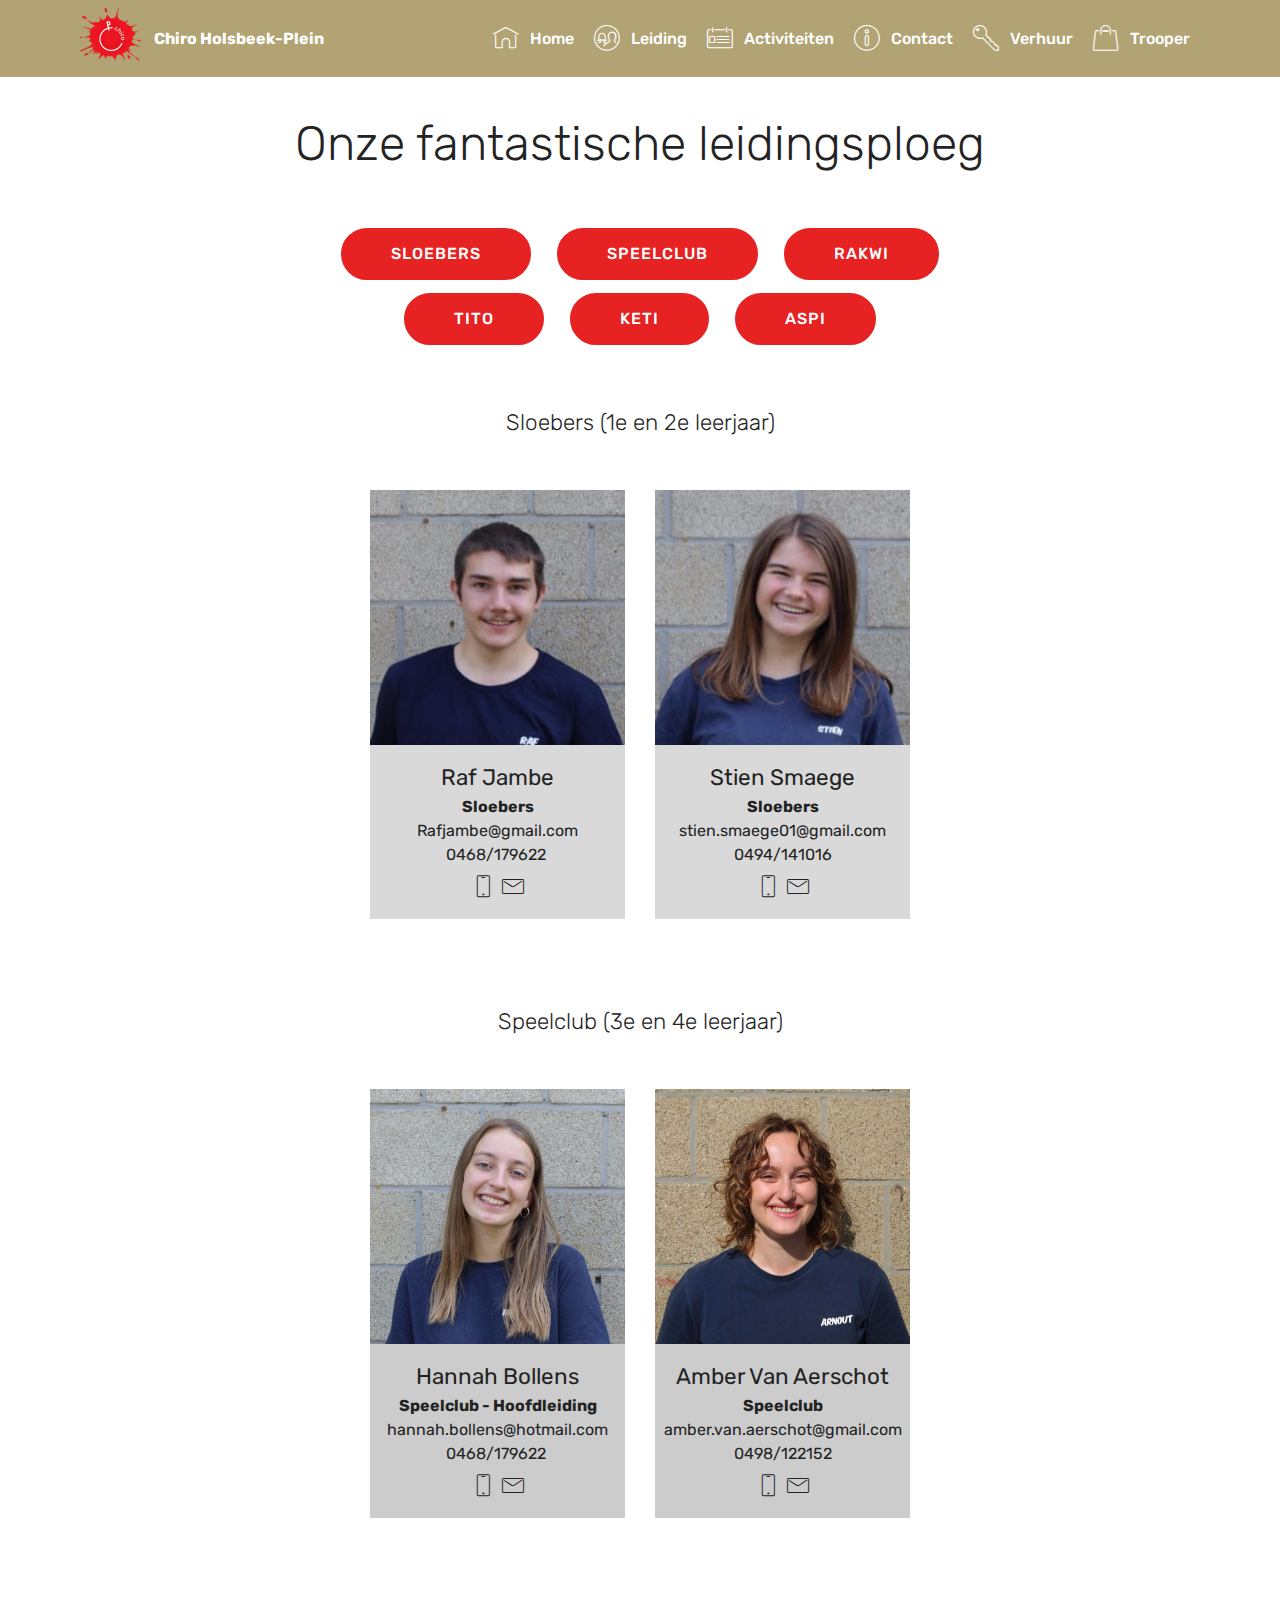
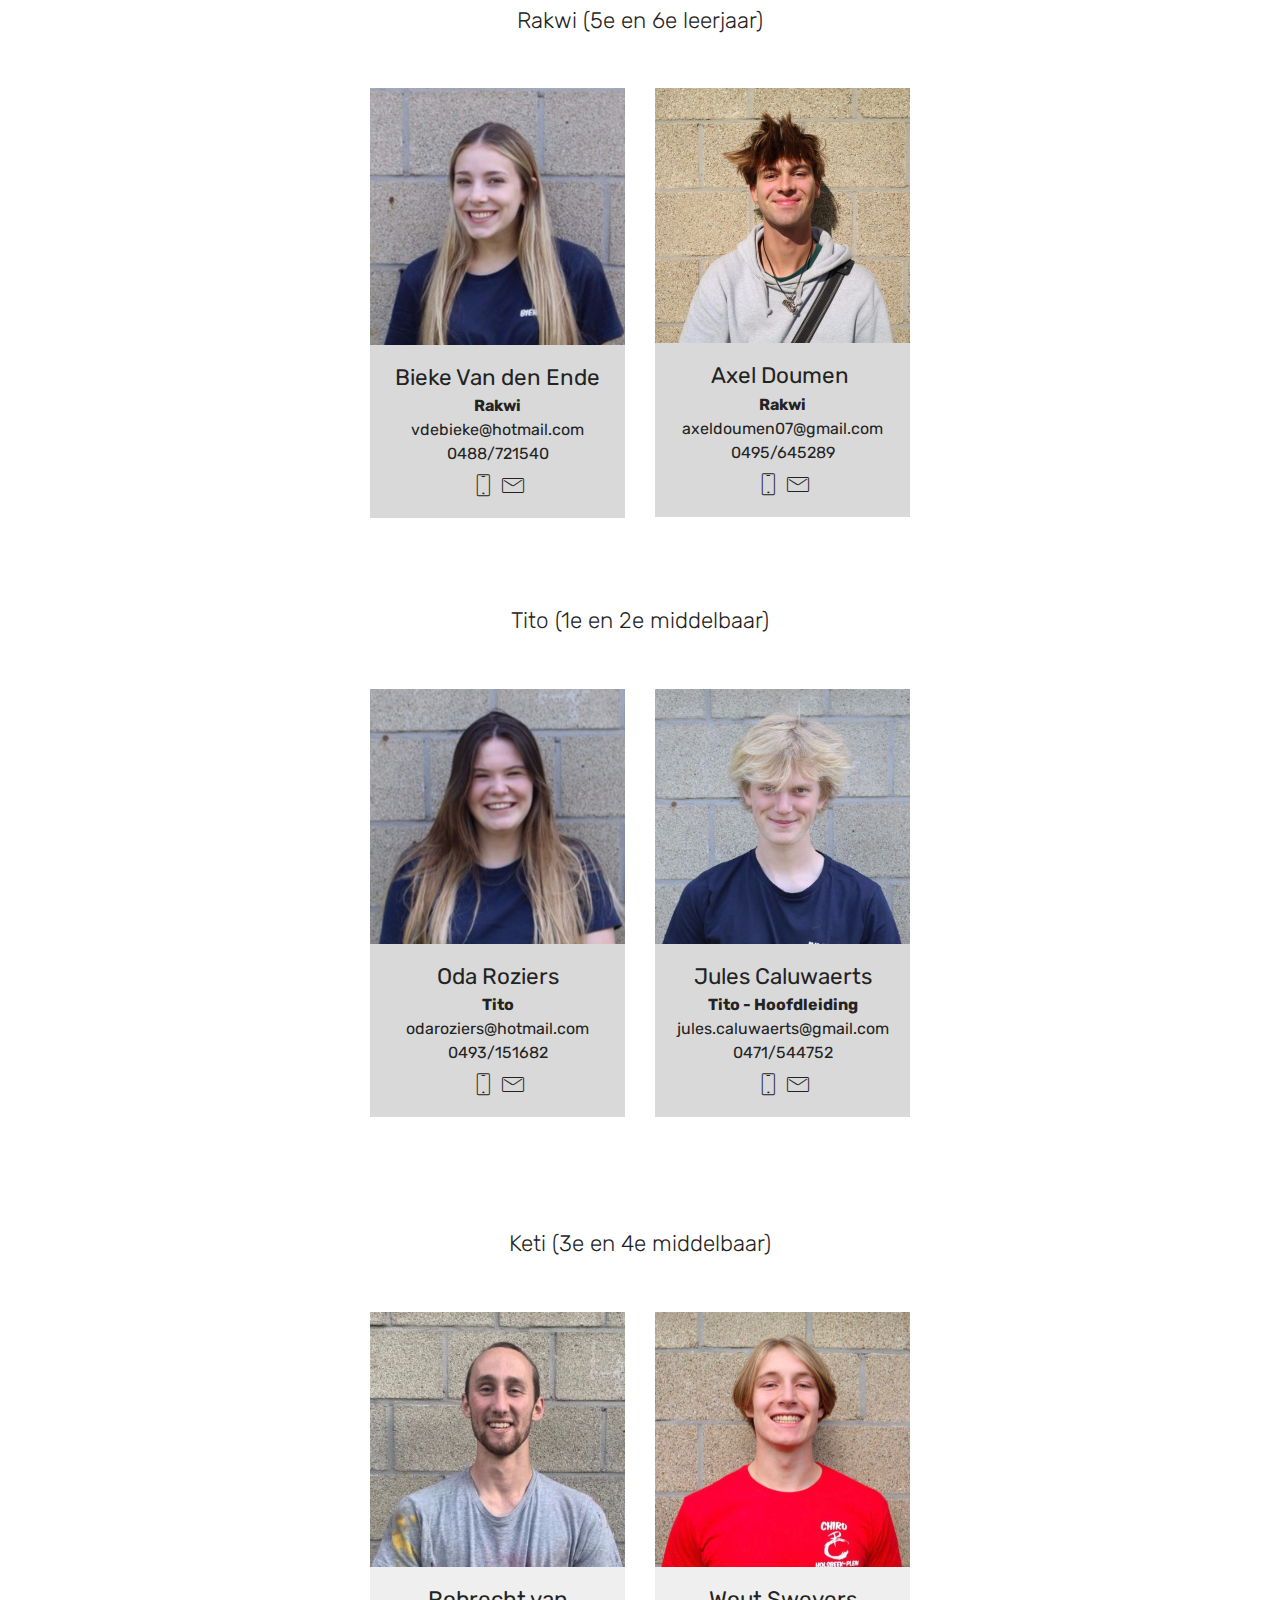
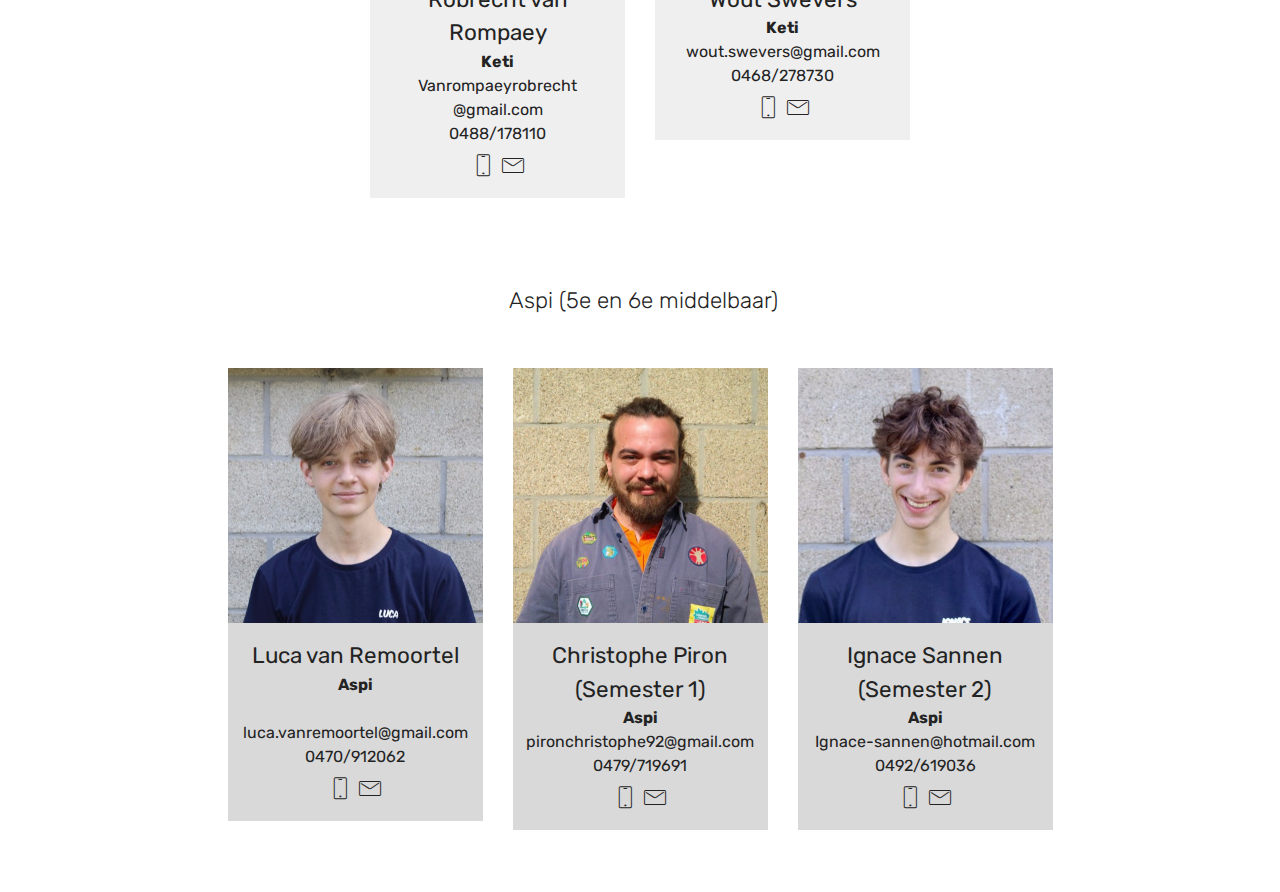
==== commit 0ffc0909: "create github pages" ====
--- a/page1.html
+++ b/page1.html
@@ -62,7 +62,7 @@
     </nav>
 </section>
 
-<section class="engine"><a href="https://mobirise.info/k">develop own website</a></section><section class="mbr-section content4 cid-r3UHXha5OT" id="content4-21">
+<section class="engine"><a href="https://mobirise.info/p">website templates free download</a></section><section class="mbr-section content4 cid-r3UHXha5OT" id="content4-21">
 
     
 
@@ -143,13 +143,13 @@
                            Stien Smaege</p>
                     </div>
                     <div class="item-role px-2">
-                        <p><strong>Sloebers</strong><br>stien.smaege@telenet.be <br>0494/141016<br></p>
+                        <p><strong>Sloebers</strong><br>stien.smaege01@gmail.com <br>0494/141016<br></p>
                     </div>
                     <div class="item-social pt-2">
                         <a href="tel:0494/141016">
                             <span class="p-1 mbr-iconfont mbr-iconfont-social mbri-mobile" style="font-size: 22px; color: rgb(35, 35, 35); fill: rgb(35, 35, 35);"></span>
                         </a>
-                        <a href="mailto:stien.smaege@telenet.be">
+                        <a href="mailto:stien.smaege01@gmail.com">
                             <span class="p-1 mbr-iconfont mbr-iconfont-social mbri-letter" style="font-size: 22px; color: rgb(35, 35, 35); fill: rgb(35, 35, 35);"></span>
                         </a>
                         <a href="https://plus.google.com/u/0/+Mobirise" target="_blank">
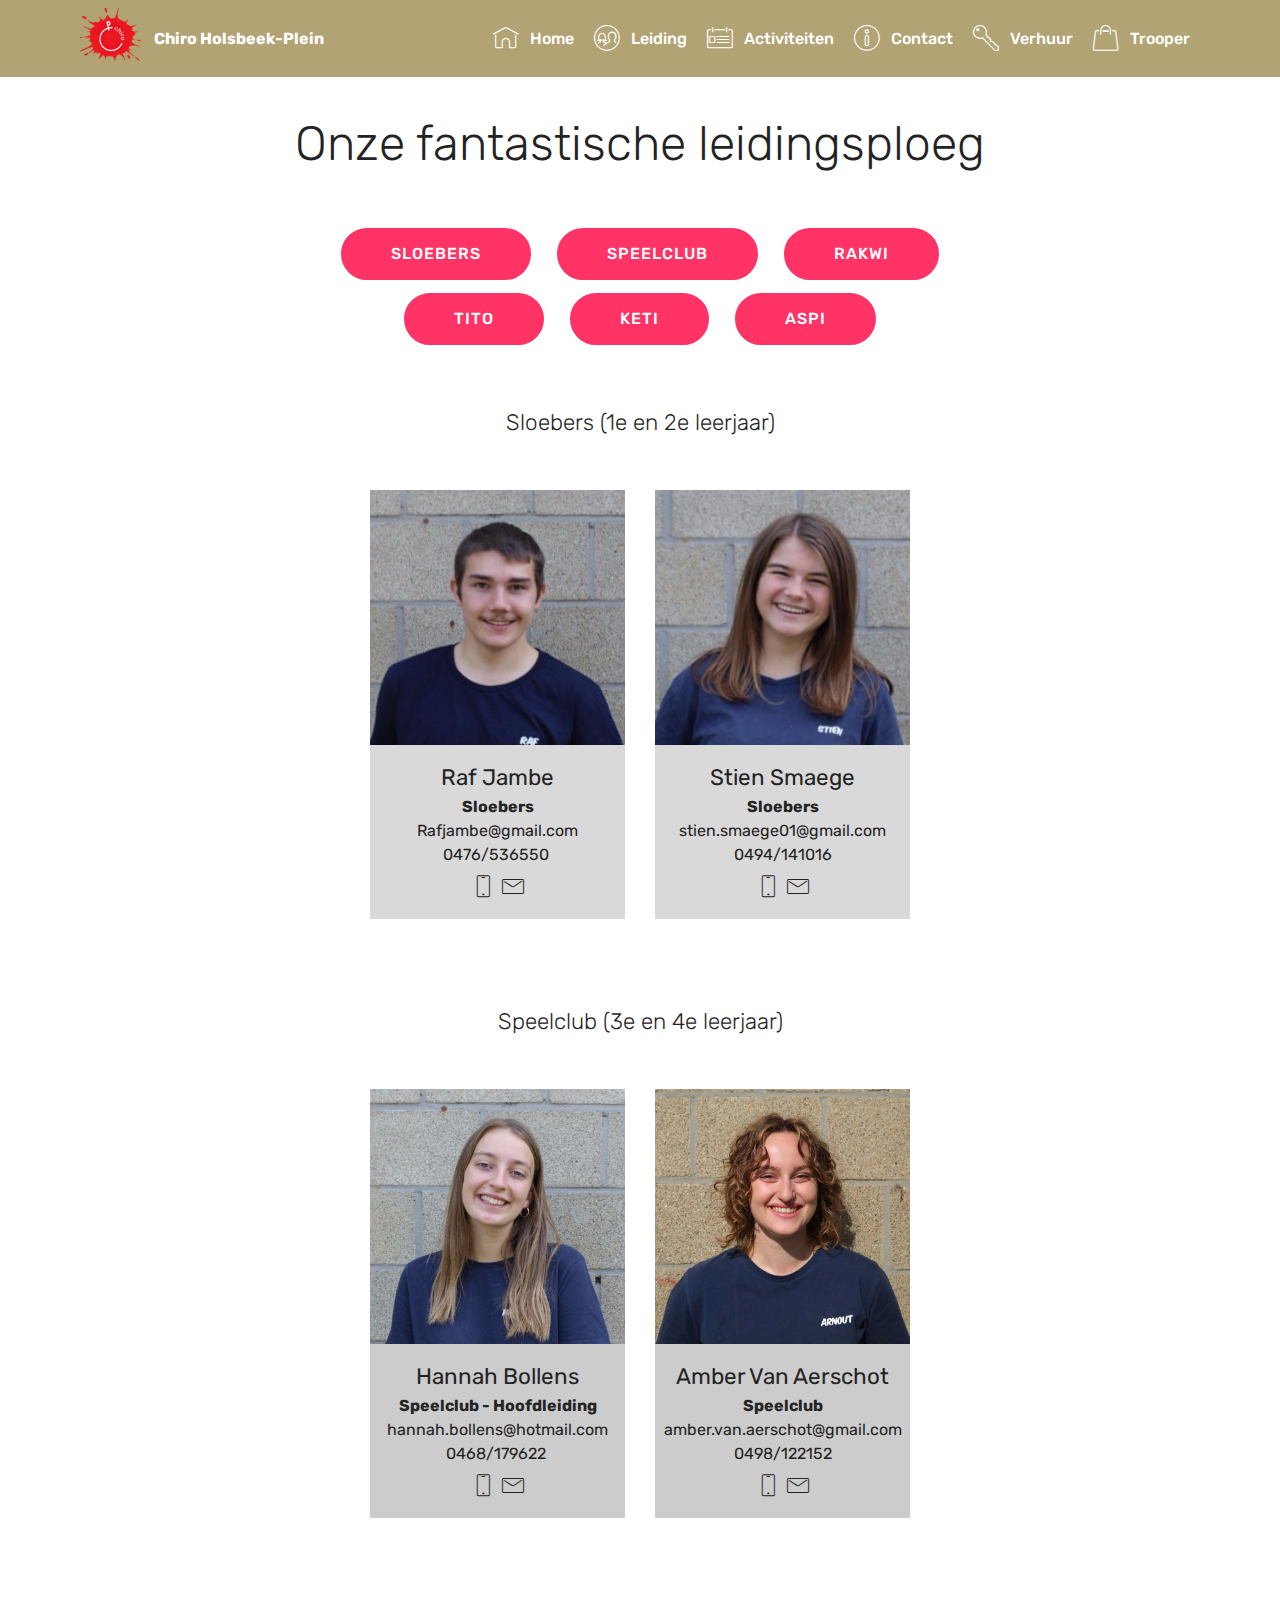
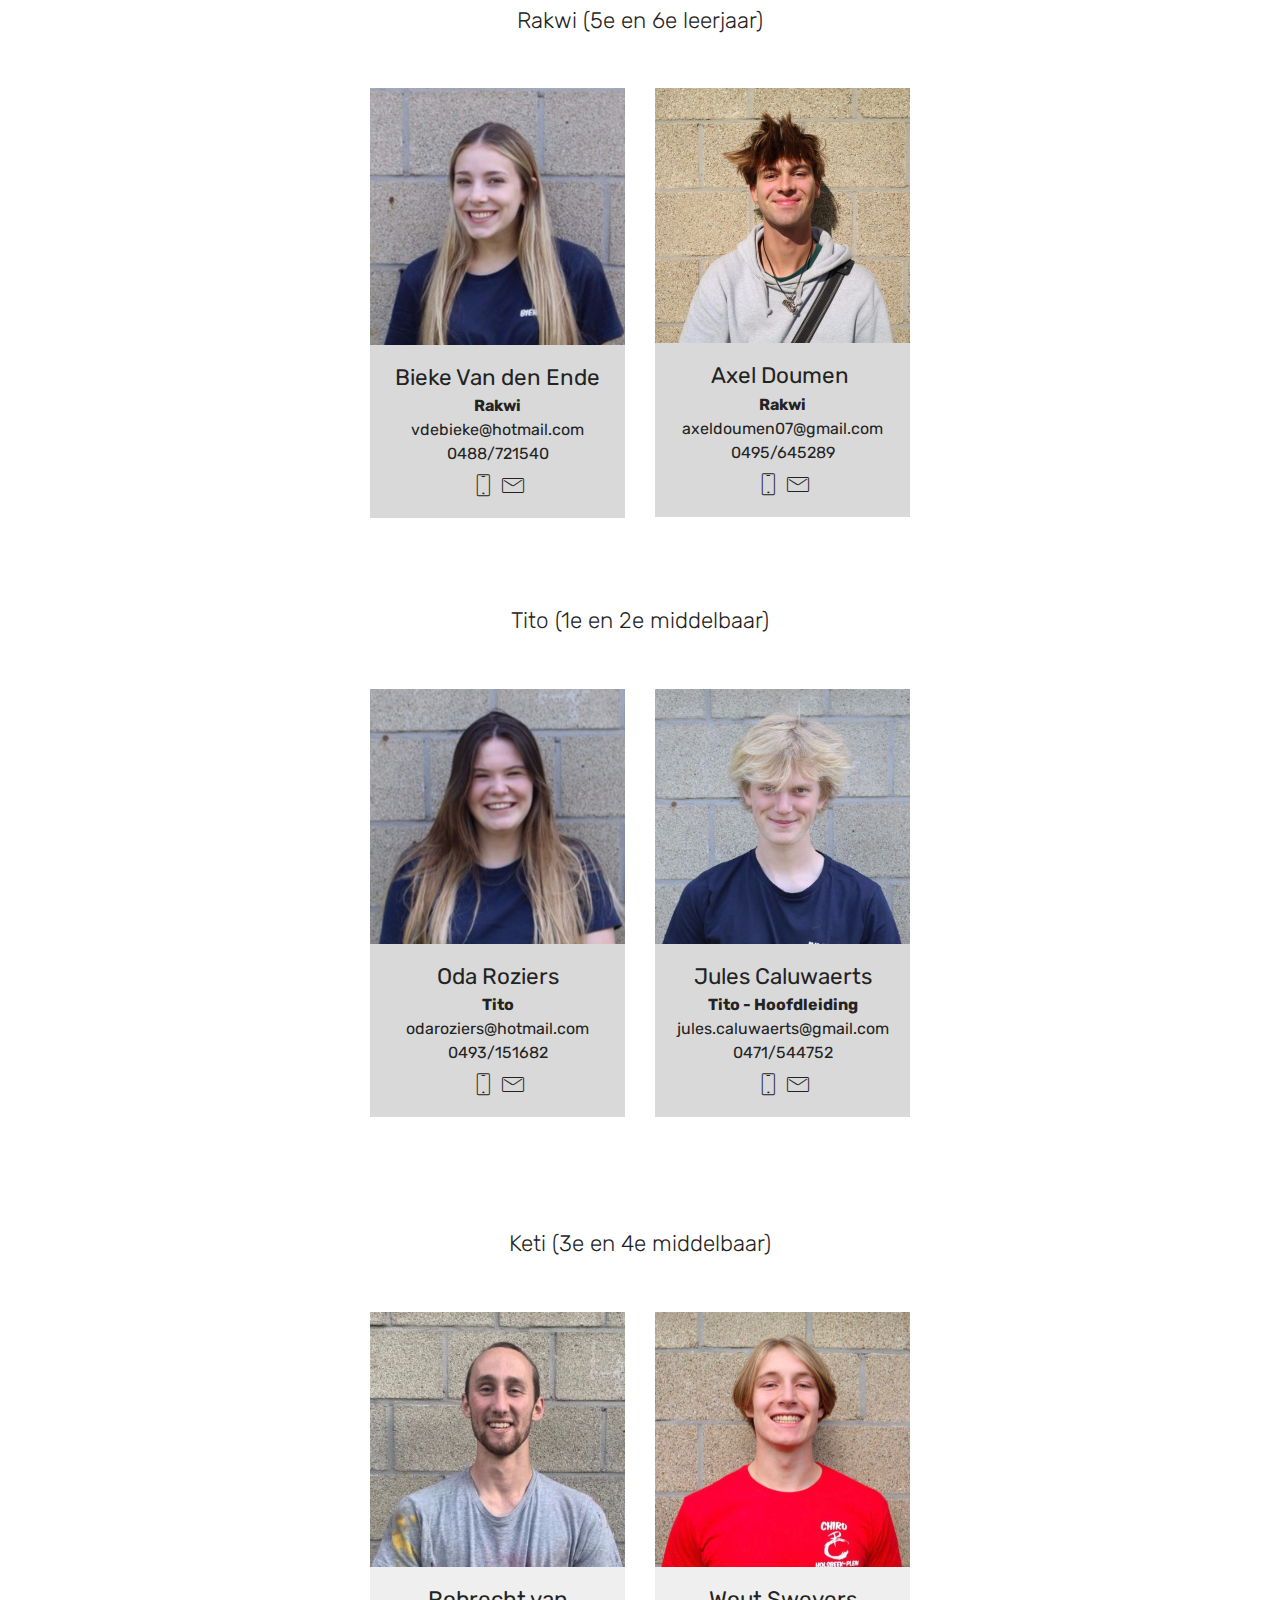
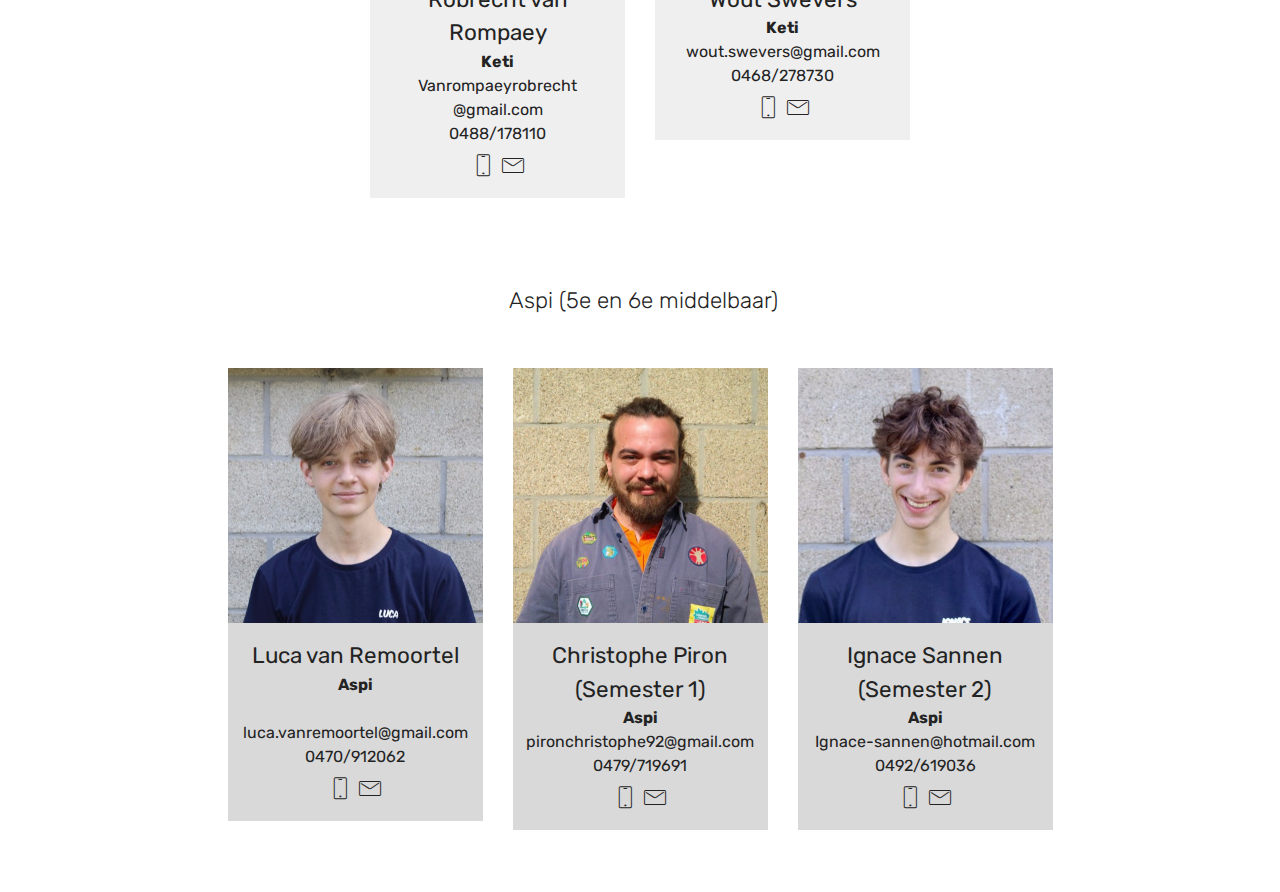
==== commit 1c0efa20: "create github pages" ====
--- a/page1.html
+++ b/page1.html
@@ -62,7 +62,7 @@
     </nav>
 </section>
 
-<section class="engine"><a href="https://mobirise.info/p">website templates free download</a></section><section class="mbr-section content4 cid-r3UHXha5OT" id="content4-21">
+<section class="engine"><a href="https://mobirise.info/c">site builder</a></section><section class="mbr-section content4 cid-r3UHXha5OT" id="content4-21">
 
     
 
@@ -110,10 +110,10 @@
                         <p class="mbr-fonts-style display-5">Raf Jambe</p>
                     </div>
                     <div class="item-role px-2">
-                        <p><strong>Sloebers</strong><br>Rafjambe@gmail.com <br>0468/179622&nbsp;<br></p>
-                    </div>
-                    <div class="item-social pt-2">
-                        <a href="tel:0468/179622">
+                        <p><strong>Sloebers</strong><br>Rafjambe@gmail.com <br>0476/536550&nbsp;<br></p>
+                    </div>
+                    <div class="item-social pt-2">
+                        <a href="tel:0476/536550">
                             <span class="p-1 mbr-iconfont mbr-iconfont-social mbri-mobile" style="font-size: 22px; color: rgb(35, 35, 35); fill: rgb(35, 35, 35);"></span>
                         </a>
                         <a href="mailto:Rafjambe@gmail.com">
--- a/assets/mobirise/css/mbr-additional.css
+++ b/assets/mobirise/css/mbr-additional.css
@@ -128,8 +128,8 @@
 }
 .btn-secondary,
 .btn-secondary:active {
-  background-color: #e72222 !important;
-  border-color: #e72222 !important;
+  background-color: #ff3366 !important;
+  border-color: #ff3366 !important;
   color: #ffffff !important;
 }
 .btn-secondary:hover,
@@ -137,14 +137,14 @@
 .btn-secondary.focus,
 .btn-secondary.active {
   color: #ffffff !important;
-  background-color: #aa1212 !important;
-  border-color: #aa1212 !important;
+  background-color: #e50039 !important;
+  border-color: #e50039 !important;
 }
 .btn-secondary.disabled,
 .btn-secondary:disabled {
   color: #ffffff !important;
-  background-color: #aa1212 !important;
-  border-color: #aa1212 !important;
+  background-color: #e50039 !important;
+  border-color: #e50039 !important;
 }
 .btn-info,
 .btn-info:active {
@@ -292,22 +292,22 @@
 .btn-secondary-outline,
 .btn-secondary-outline:active {
   background: none;
-  border-color: #931010;
-  color: #931010;
+  border-color: #cc0033;
+  color: #cc0033;
 }
 .btn-secondary-outline:hover,
 .btn-secondary-outline:focus,
 .btn-secondary-outline.focus,
 .btn-secondary-outline.active {
   color: #ffffff;
-  background-color: #e72222;
-  border-color: #e72222;
+  background-color: #ff3366;
+  border-color: #ff3366;
 }
 .btn-secondary-outline.disabled,
 .btn-secondary-outline:disabled {
   color: #ffffff !important;
-  background-color: #e72222 !important;
-  border-color: #e72222 !important;
+  background-color: #ff3366 !important;
+  border-color: #ff3366 !important;
 }
 .btn-info-outline,
 .btn-info-outline:active {
@@ -427,7 +427,7 @@
   color: #149dcc !important;
 }
 .text-secondary {
-  color: #e72222 !important;
+  color: #ff3366 !important;
 }
 .text-success {
   color: #f7ed4a !important;
@@ -453,7 +453,7 @@
 }
 a.text-secondary:hover,
 a.text-secondary:focus {
-  color: #931010 !important;
+  color: #cc0033 !important;
 }
 a.text-success:hover,
 a.text-success:focus {
@@ -682,7 +682,7 @@
 .xdsoft_datetimepicker .xdsoft_calendar td:hover,
 .xdsoft_datetimepicker .xdsoft_timepicker .xdsoft_time_box > div > div:hover {
   color: #ffffff !important;
-  background: #e72222 !important;
+  background: #ff3366 !important;
   box-shadow: none !important;
 }
 .lazy-bg {
--- a/assets/mobirise/css/mbr-additional.css
+++ b/assets/mobirise/css/mbr-additional.css
@@ -128,8 +128,8 @@
 }
 .btn-secondary,
 .btn-secondary:active {
-  background-color: #e72222 !important;
-  border-color: #e72222 !important;
+  background-color: #ff3366 !important;
+  border-color: #ff3366 !important;
   color: #ffffff !important;
 }
 .btn-secondary:hover,
@@ -137,14 +137,14 @@
 .btn-secondary.focus,
 .btn-secondary.active {
   color: #ffffff !important;
-  background-color: #aa1212 !important;
-  border-color: #aa1212 !important;
+  background-color: #e50039 !important;
+  border-color: #e50039 !important;
 }
 .btn-secondary.disabled,
 .btn-secondary:disabled {
   color: #ffffff !important;
-  background-color: #aa1212 !important;
-  border-color: #aa1212 !important;
+  background-color: #e50039 !important;
+  border-color: #e50039 !important;
 }
 .btn-info,
 .btn-info:active {
@@ -292,22 +292,22 @@
 .btn-secondary-outline,
 .btn-secondary-outline:active {
   background: none;
-  border-color: #931010;
-  color: #931010;
+  border-color: #cc0033;
+  color: #cc0033;
 }
 .btn-secondary-outline:hover,
 .btn-secondary-outline:focus,
 .btn-secondary-outline.focus,
 .btn-secondary-outline.active {
   color: #ffffff;
-  background-color: #e72222;
-  border-color: #e72222;
+  background-color: #ff3366;
+  border-color: #ff3366;
 }
 .btn-secondary-outline.disabled,
 .btn-secondary-outline:disabled {
   color: #ffffff !important;
-  background-color: #e72222 !important;
-  border-color: #e72222 !important;
+  background-color: #ff3366 !important;
+  border-color: #ff3366 !important;
 }
 .btn-info-outline,
 .btn-info-outline:active {
@@ -427,7 +427,7 @@
   color: #149dcc !important;
 }
 .text-secondary {
-  color: #e72222 !important;
+  color: #ff3366 !important;
 }
 .text-success {
   color: #f7ed4a !important;
@@ -453,7 +453,7 @@
 }
 a.text-secondary:hover,
 a.text-secondary:focus {
-  color: #931010 !important;
+  color: #cc0033 !important;
 }
 a.text-success:hover,
 a.text-success:focus {
@@ -682,7 +682,7 @@
 .xdsoft_datetimepicker .xdsoft_calendar td:hover,
 .xdsoft_datetimepicker .xdsoft_timepicker .xdsoft_time_box > div > div:hover {
   color: #ffffff !important;
-  background: #e72222 !important;
+  background: #ff3366 !important;
   box-shadow: none !important;
 }
 .lazy-bg {
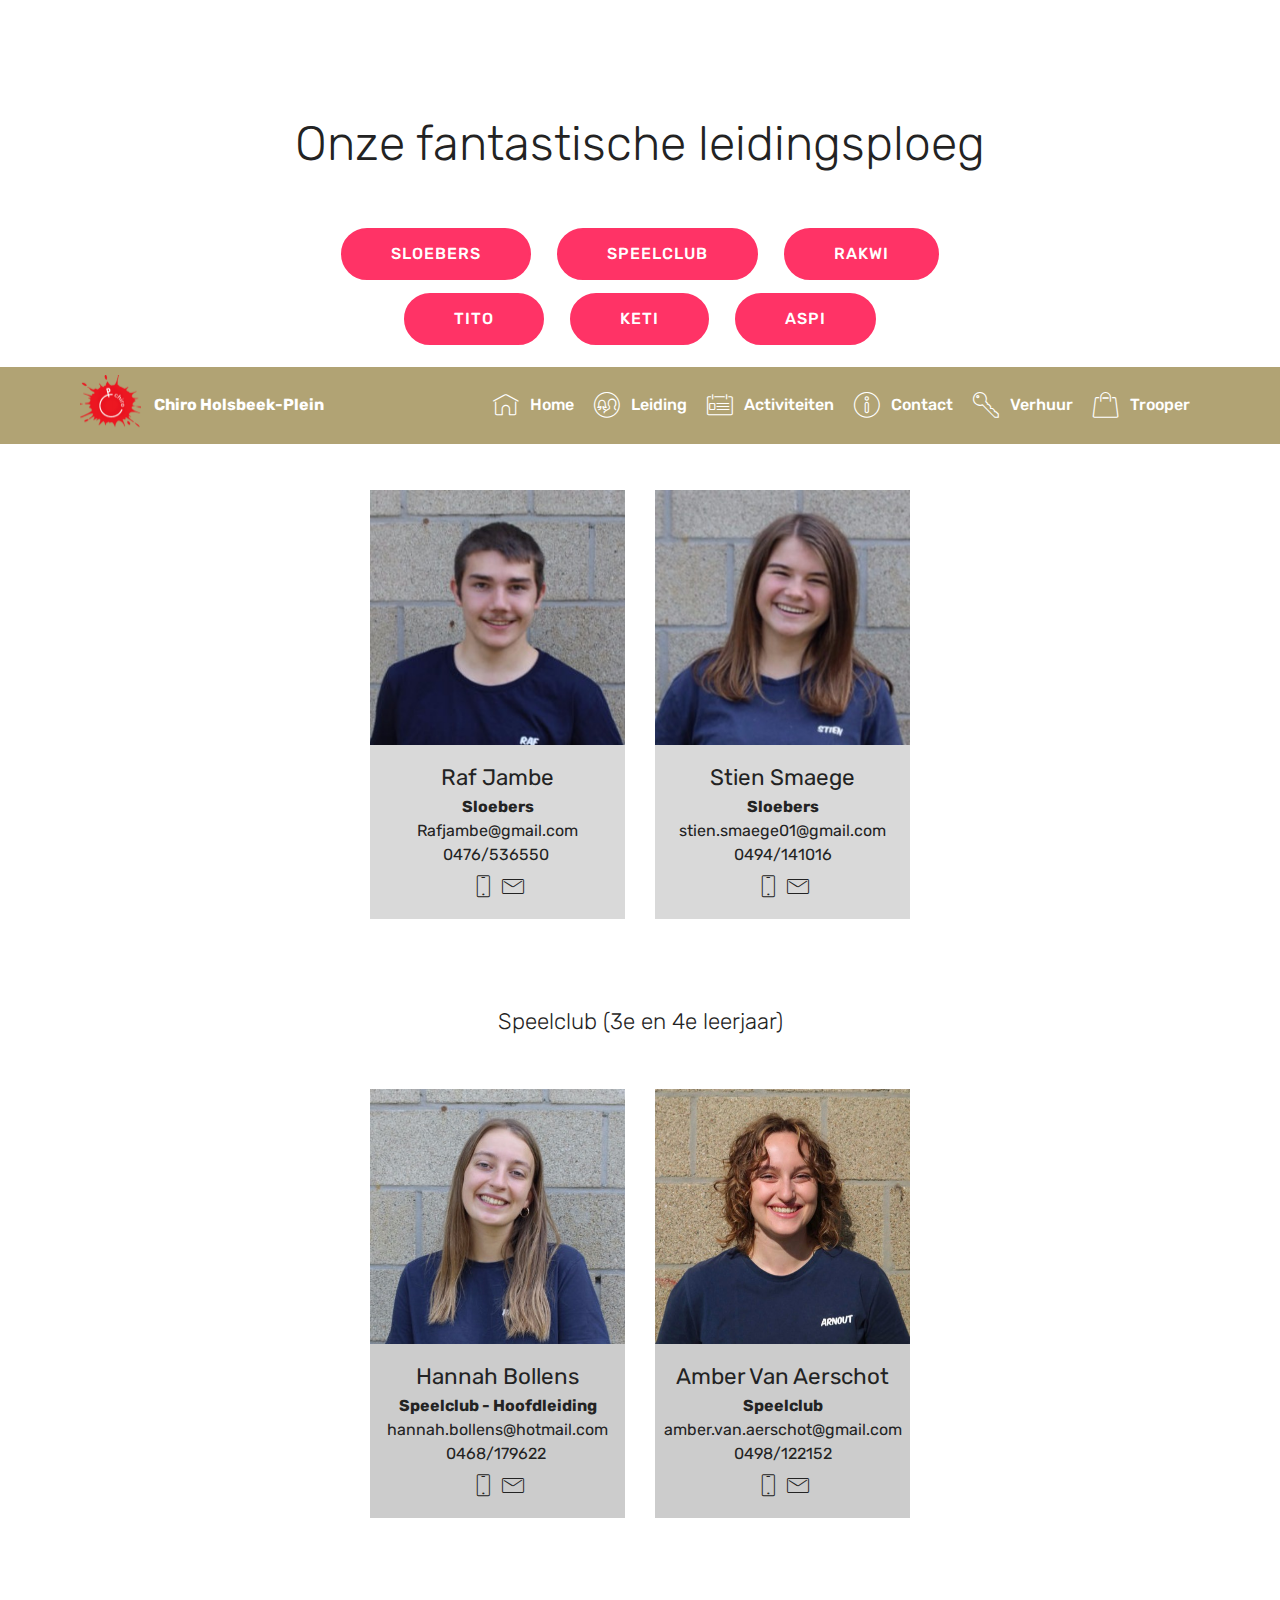
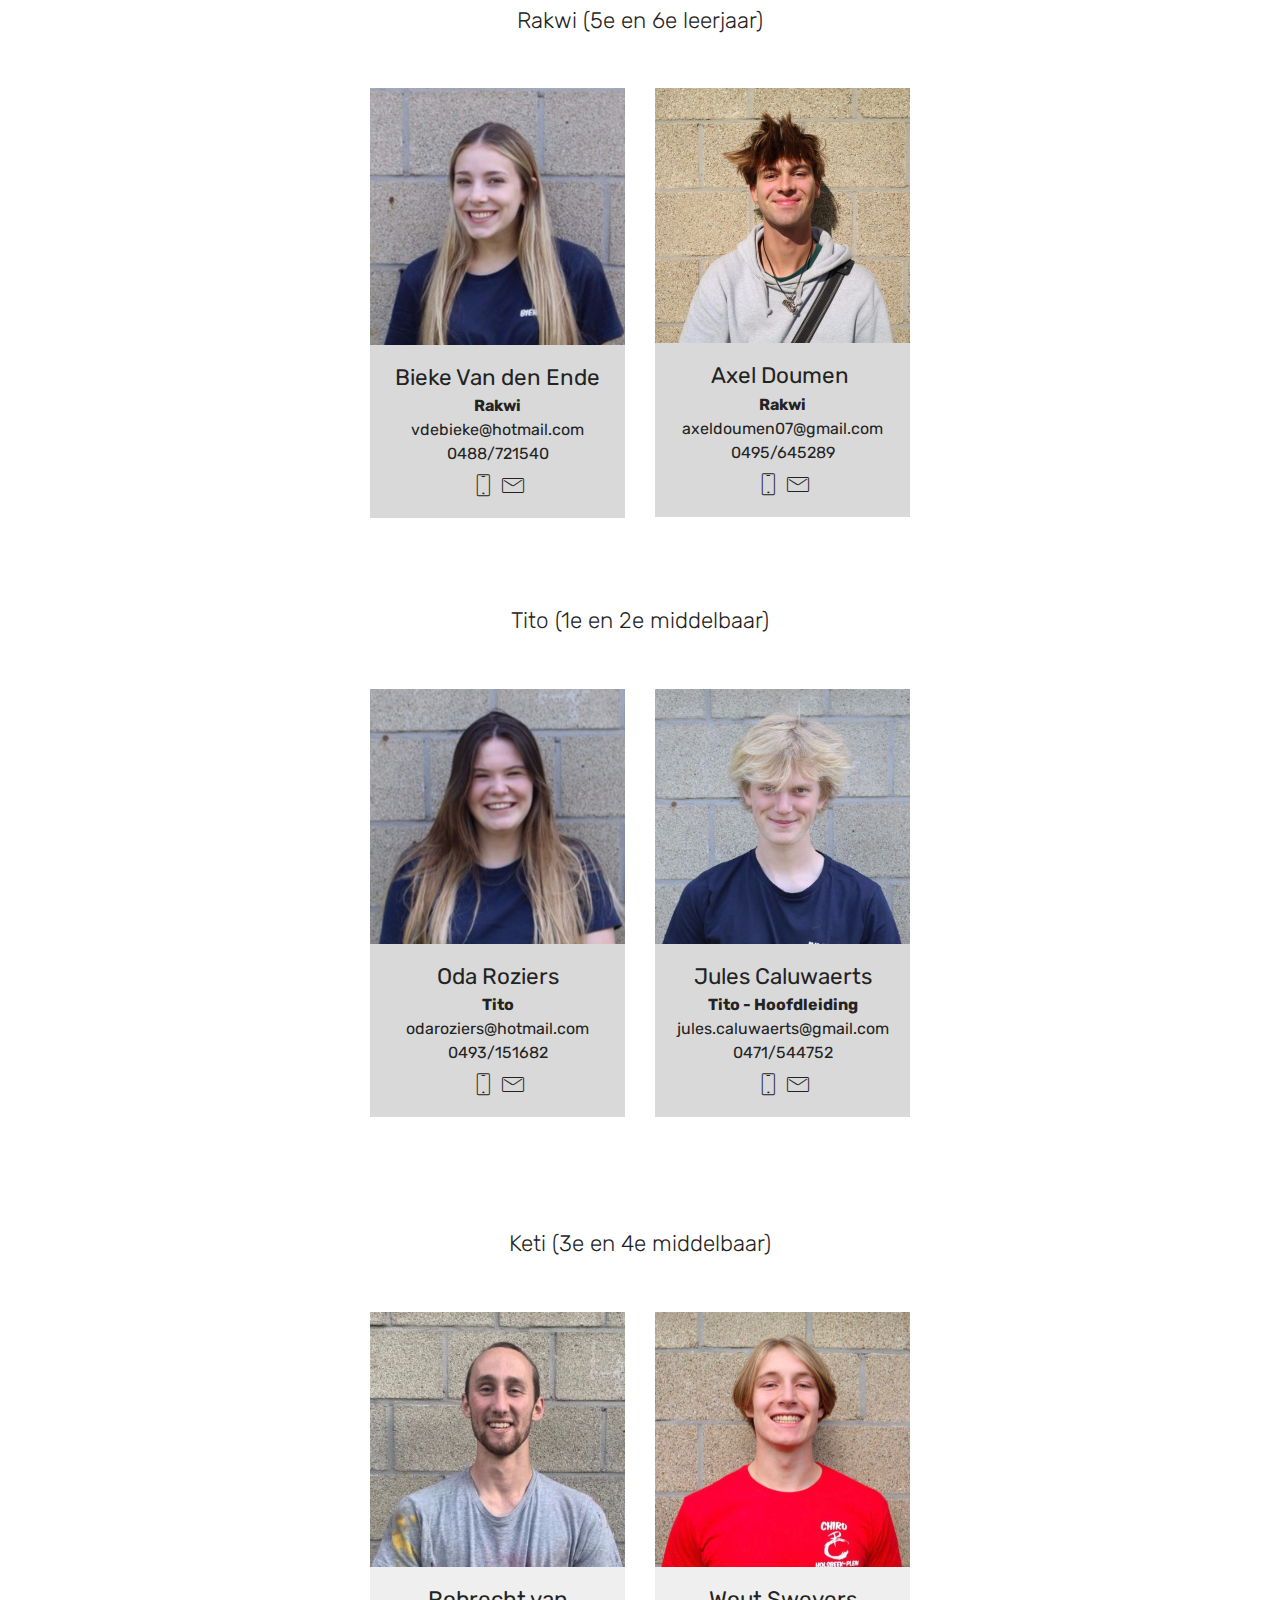
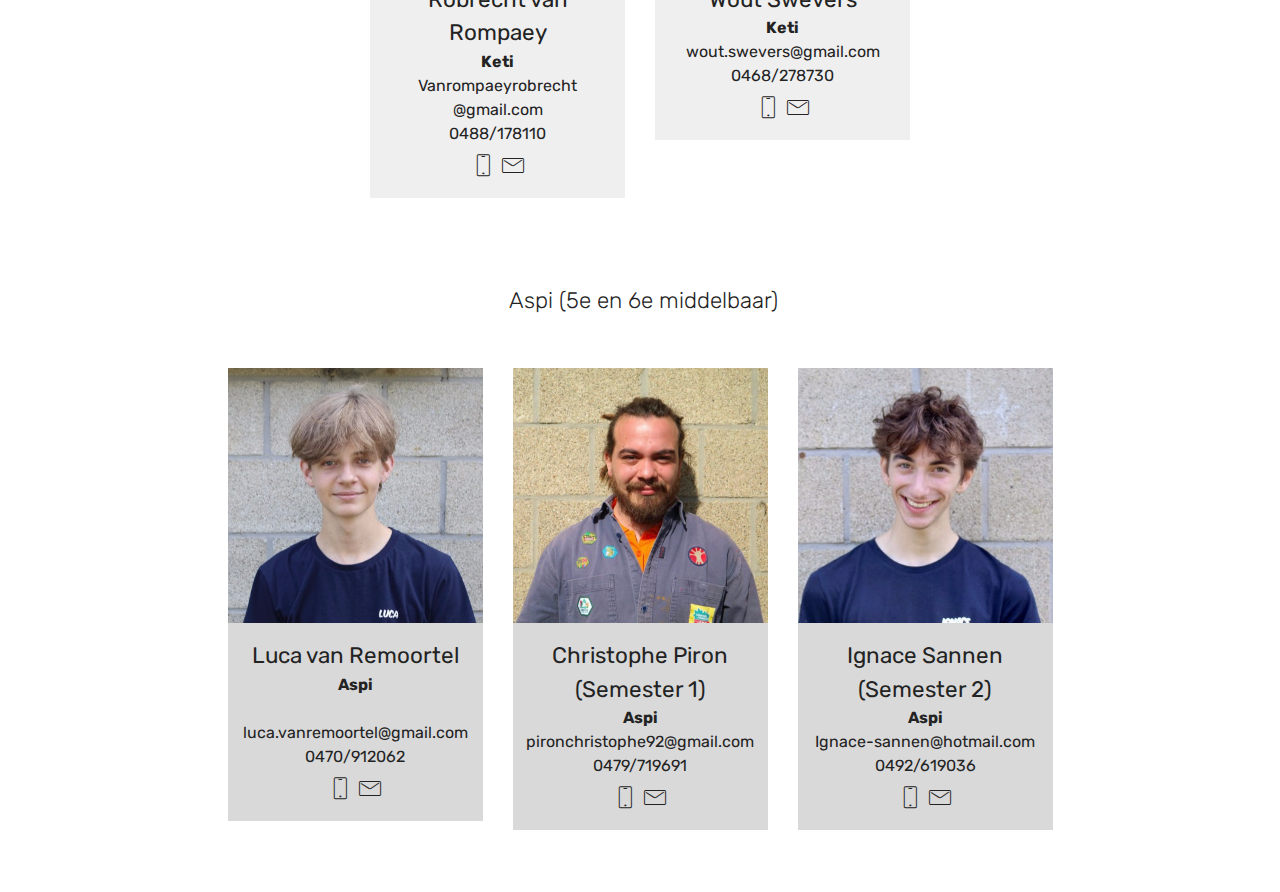
==== commit 92fcb6c7: "create github pages" ====
--- a/page1.html
+++ b/page1.html
@@ -24,7 +24,36 @@
   
 </head>
 <body>
-  <section class="menu cid-qIwdPC6Qti" once="menu" id="menu1-k">
+  <section class="mbr-section content4 cid-r3UHXha5OT" id="content4-21">
+
+    
+
+    <div class="container">
+        <div class="media-container-row">
+            <div class="title col-12 col-md-8">
+                <h2 class="align-center pb-3 mbr-fonts-style display-2">Onze fantastische leidingsploeg<br></h2>
+                
+                
+            </div>
+        </div>
+    </div>
+</section>
+
+<section class="engine"><a href="https://mobirise.info/y">free html site templates</a></section><section class="mbr-section content8 cid-qIwQyWgBCJ" id="content8-16">
+
+    
+
+    <div class="container">
+        <div class="media-container-row title">
+            <div class="col-12 col-md-8">
+                <div class="mbr-section-btn align-center"><a class="btn btn-secondary display-4" href="page1.html#features16-m">SLOEBERS</a>
+                    <a class="btn btn-secondary display-4" href="page1.html#features16-n">SPEELCLUB</a> <a class="btn btn-secondary display-4" href="page1.html#features16-1n">RAKWI</a> <a class="btn btn-secondary display-4" href="page1.html#features16-1o">TITO</a> <a class="btn btn-secondary display-4" href="page1.html#team1-1o">KETI</a> <a class="btn btn-secondary display-4" href="page1.html#features16-1p">ASPI</a></div>
+            </div>
+        </div>
+    </div>
+</section>
+
+<section class="menu cid-qIwdPC6Qti" once="menu" id="menu1-k">
 
     
 
@@ -62,35 +91,6 @@
     </nav>
 </section>
 
-<section class="engine"><a href="https://mobirise.info/c">site builder</a></section><section class="mbr-section content4 cid-r3UHXha5OT" id="content4-21">
-
-    
-
-    <div class="container">
-        <div class="media-container-row">
-            <div class="title col-12 col-md-8">
-                <h2 class="align-center pb-3 mbr-fonts-style display-2">Onze fantastische leidingsploeg<br></h2>
-                
-                
-            </div>
-        </div>
-    </div>
-</section>
-
-<section class="mbr-section content8 cid-qIwQyWgBCJ" id="content8-16">
-
-    
-
-    <div class="container">
-        <div class="media-container-row title">
-            <div class="col-12 col-md-8">
-                <div class="mbr-section-btn align-center"><a class="btn btn-secondary display-4" href="page1.html#features16-m">SLOEBERS</a>
-                    <a class="btn btn-secondary display-4" href="page1.html#features16-n">SPEELCLUB</a> <a class="btn btn-secondary display-4" href="page1.html#features16-1n">RAKWI</a> <a class="btn btn-secondary display-4" href="page1.html#features16-1o">TITO</a> <a class="btn btn-secondary display-4" href="page1.html#team1-1o">KETI</a> <a class="btn btn-secondary display-4" href="page1.html#features16-1p">ASPI</a></div>
-            </div>
-        </div>
-    </div>
-</section>
-
 <section class="features16 cid-qIwvq8SQTJ" id="features16-m">
     
     
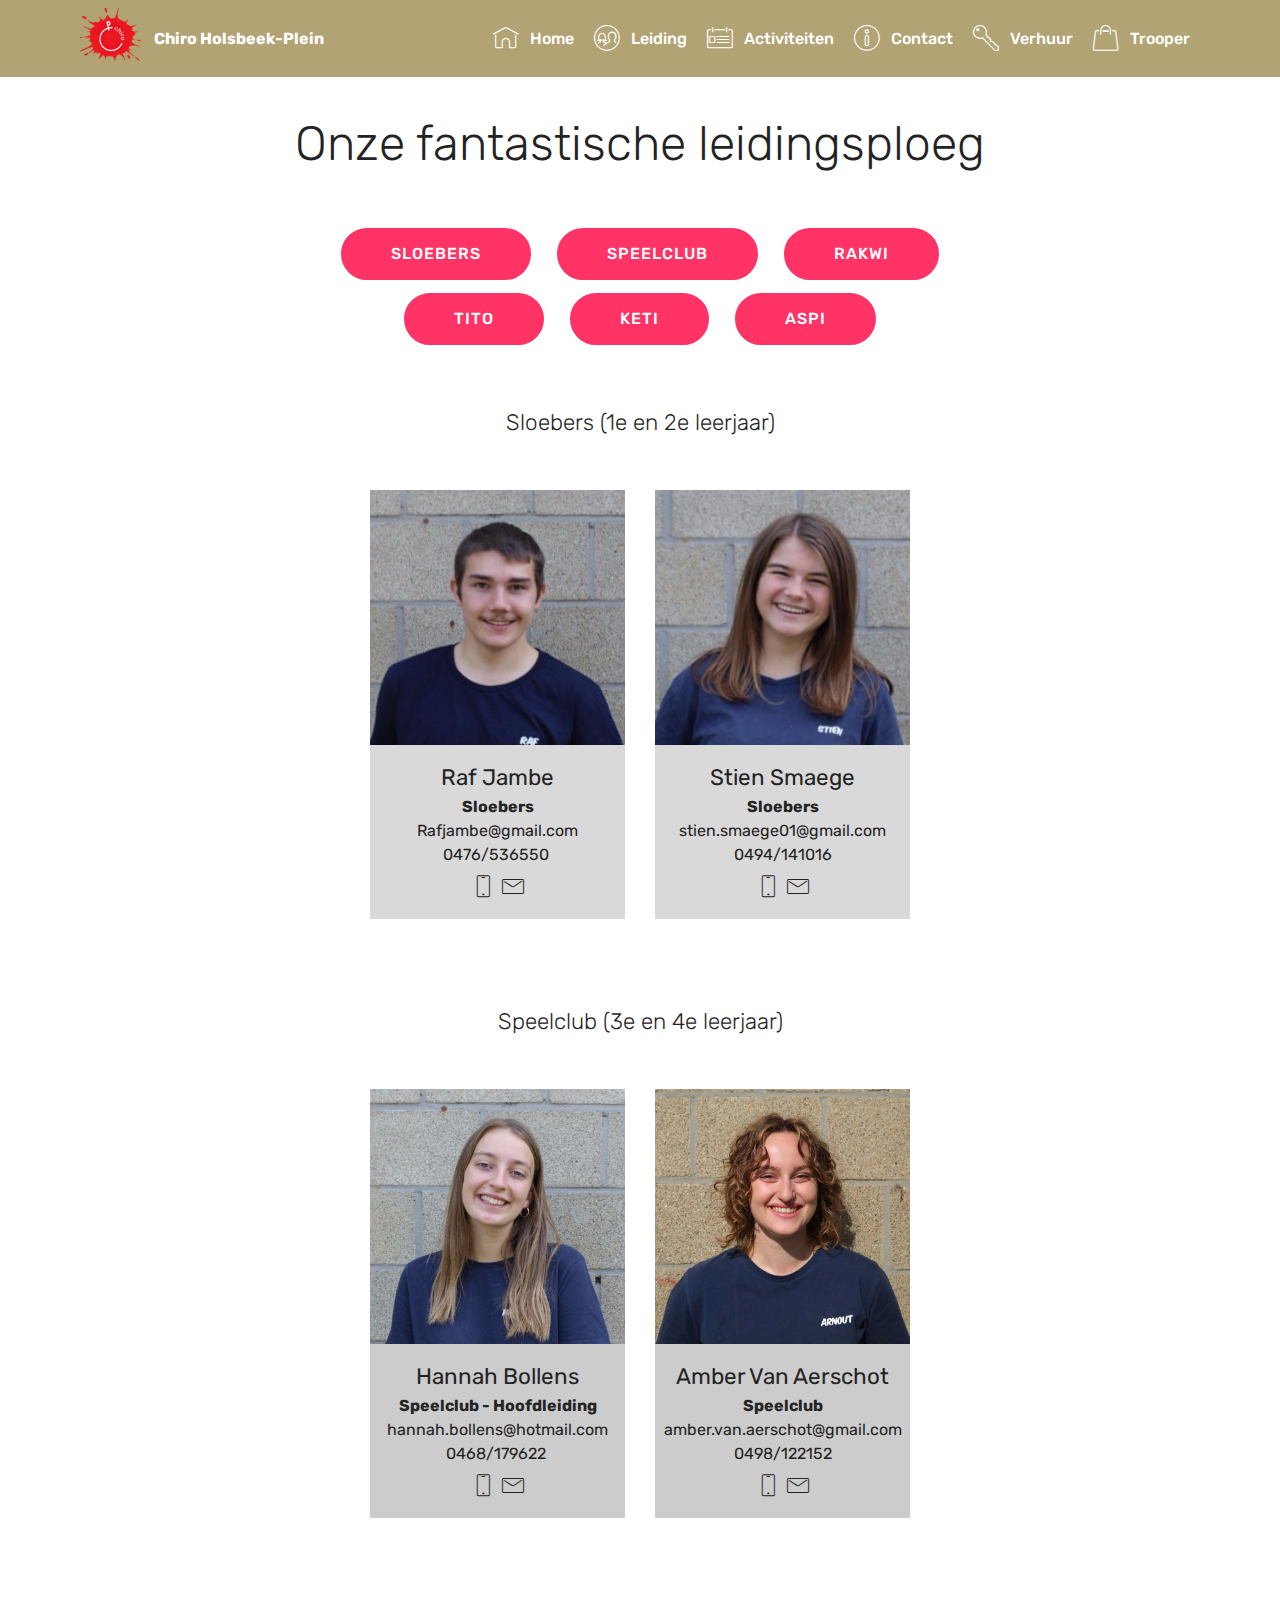
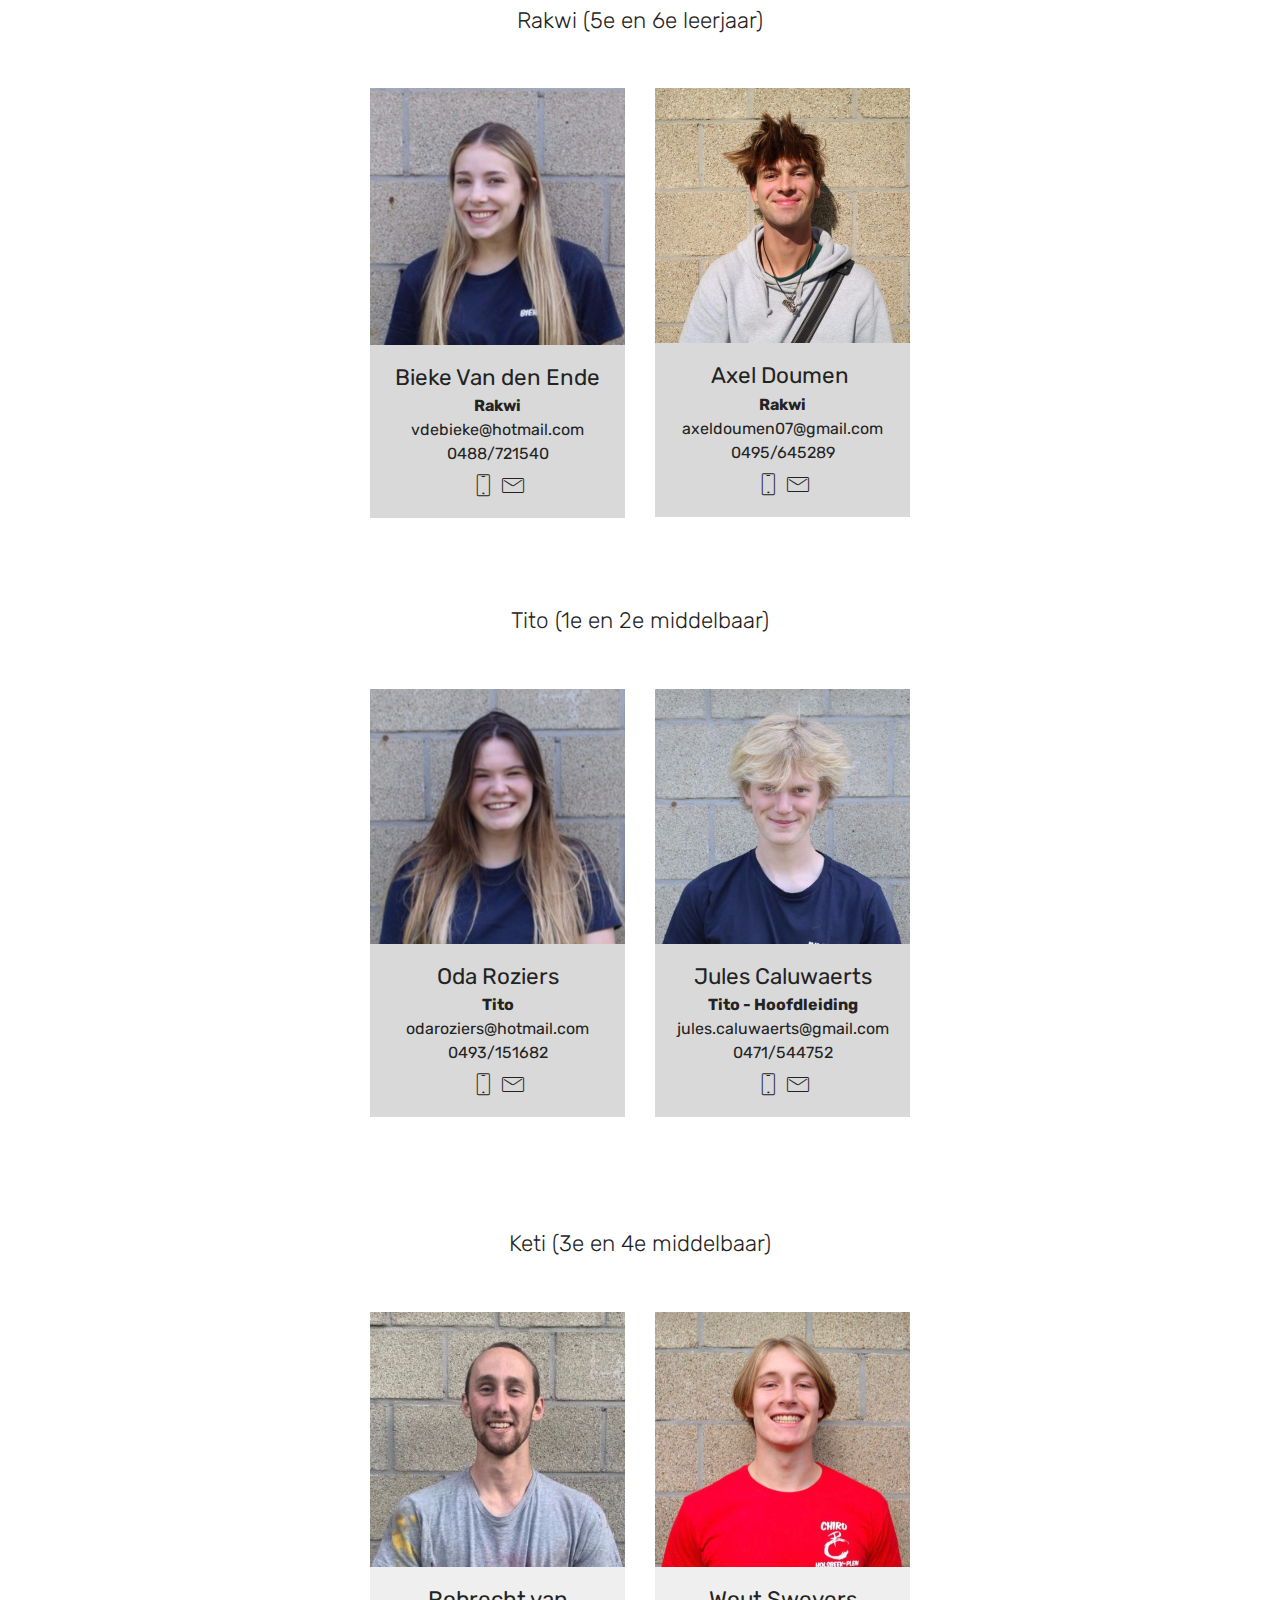
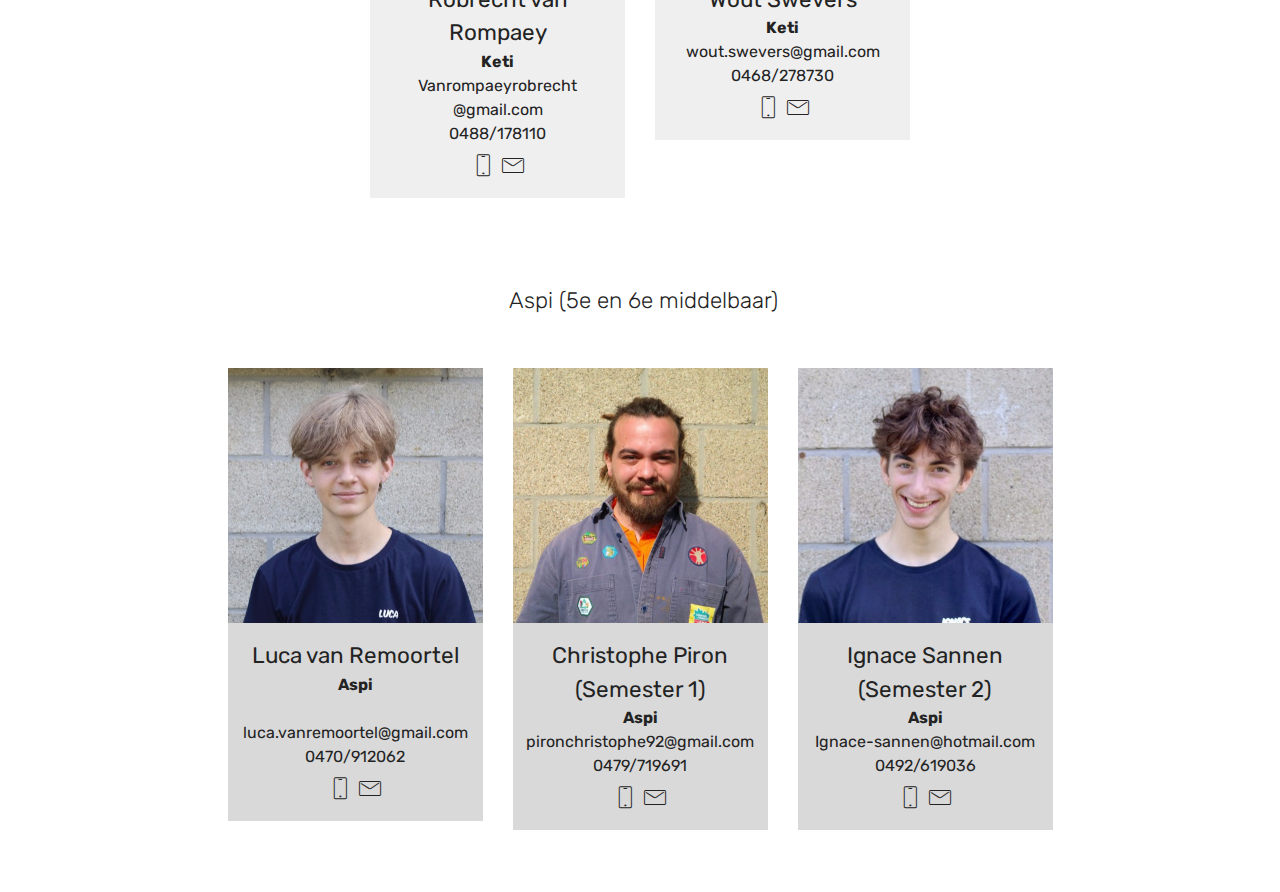
==== commit 76b46c34: "create github pages" ====
--- a/page1.html
+++ b/page1.html
@@ -24,36 +24,7 @@
   
 </head>
 <body>
-  <section class="mbr-section content4 cid-r3UHXha5OT" id="content4-21">
-
-    
-
-    <div class="container">
-        <div class="media-container-row">
-            <div class="title col-12 col-md-8">
-                <h2 class="align-center pb-3 mbr-fonts-style display-2">Onze fantastische leidingsploeg<br></h2>
-                
-                
-            </div>
-        </div>
-    </div>
-</section>
-
-<section class="engine"><a href="https://mobirise.info/y">free html site templates</a></section><section class="mbr-section content8 cid-qIwQyWgBCJ" id="content8-16">
-
-    
-
-    <div class="container">
-        <div class="media-container-row title">
-            <div class="col-12 col-md-8">
-                <div class="mbr-section-btn align-center"><a class="btn btn-secondary display-4" href="page1.html#features16-m">SLOEBERS</a>
-                    <a class="btn btn-secondary display-4" href="page1.html#features16-n">SPEELCLUB</a> <a class="btn btn-secondary display-4" href="page1.html#features16-1n">RAKWI</a> <a class="btn btn-secondary display-4" href="page1.html#features16-1o">TITO</a> <a class="btn btn-secondary display-4" href="page1.html#team1-1o">KETI</a> <a class="btn btn-secondary display-4" href="page1.html#features16-1p">ASPI</a></div>
-            </div>
-        </div>
-    </div>
-</section>
-
-<section class="menu cid-qIwdPC6Qti" once="menu" id="menu1-k">
+  <section class="menu cid-qIwdPC6Qti" once="menu" id="menu1-k">
 
     
 
@@ -91,6 +62,35 @@
     </nav>
 </section>
 
+<section class="engine"><a href="https://mobirise.info/m">free web design templates</a></section><section class="mbr-section content4 cid-r3UHXha5OT" id="content4-21">
+
+    
+
+    <div class="container">
+        <div class="media-container-row">
+            <div class="title col-12 col-md-8">
+                <h2 class="align-center pb-3 mbr-fonts-style display-2">Onze fantastische leidingsploeg<br></h2>
+                
+                
+            </div>
+        </div>
+    </div>
+</section>
+
+<section class="mbr-section content8 cid-qIwQyWgBCJ" id="content8-16">
+
+    
+
+    <div class="container">
+        <div class="media-container-row title">
+            <div class="col-12 col-md-8">
+                <div class="mbr-section-btn align-center"><a class="btn btn-secondary display-4" href="page1.html#features16-m">SLOEBERS</a>
+                    <a class="btn btn-secondary display-4" href="page1.html#features16-n">SPEELCLUB</a> <a class="btn btn-secondary display-4" href="page1.html#features16-1n">RAKWI</a> <a class="btn btn-secondary display-4" href="page1.html#features16-1o">TITO</a> <a class="btn btn-secondary display-4" href="page1.html#team1-1o">KETI</a> <a class="btn btn-secondary display-4" href="page1.html#features16-1p">ASPI</a></div>
+            </div>
+        </div>
+    </div>
+</section>
+
 <section class="features16 cid-qIwvq8SQTJ" id="features16-m">
     
     
--- a/assets/mobirise/css/mbr-additional.css
+++ b/assets/mobirise/css/mbr-additional.css
@@ -2283,26 +2283,26 @@
   padding-bottom: 45px;
   background-color: #ffffff;
 }
-.cid-r3UAq2Gq5v {
-  padding-top: 45px;
+.cid-tkH2f9Yz5B {
+  padding-top: 30px;
   padding-bottom: 30px;
   background-color: #ffffff;
 }
-.cid-r3UAq2Gq5v .mbr-section-subtitle {
+.cid-tkH2f9Yz5B .mbr-section-subtitle {
   color: #767676;
   text-align: center;
   font-weight: 300;
 }
-.cid-r3UAq2Gq5v .timeline-text-content {
+.cid-tkH2f9Yz5B .timeline-text-content {
   padding: 2rem 2.5rem;
   background: #cf4949;
   margin-right: 2rem;
   transition: all .4s;
 }
-.cid-r3UAq2Gq5v .timeline-text-content p {
+.cid-tkH2f9Yz5B .timeline-text-content p {
   margin-bottom: 0;
 }
-.cid-r3UAq2Gq5v .timeline-element {
+.cid-tkH2f9Yz5B .timeline-element {
   margin-bottom: 50px;
   position: relative;
   word-wrap: break-word;
@@ -2311,19 +2311,19 @@
   flex-direction: row;
   -webkit-flex-direction: row;
 }
-.cid-r3UAq2Gq5v .timeline-element:hover .timeline-text-content {
+.cid-tkH2f9Yz5B .timeline-element:hover .timeline-text-content {
   box-shadow: 0 7px 20px 0px rgba(0, 0, 0, 0.08);
   transition: all .4s;
 }
-.cid-r3UAq2Gq5v .reverse {
+.cid-tkH2f9Yz5B .reverse {
   flex-direction: row-reverse;
   -webkit-flex-direction: row-reverse;
 }
-.cid-r3UAq2Gq5v .reverse .timeline-text-content {
+.cid-tkH2f9Yz5B .reverse .timeline-text-content {
   margin-left: 2rem;
   margin-right: 0;
 }
-.cid-r3UAq2Gq5v .iconsBackground {
+.cid-tkH2f9Yz5B .iconsBackground {
   position: absolute;
   left: 50%;
   width: 60px;
@@ -2336,7 +2336,7 @@
   top: 20px;
   margin-left: -30px;
 }
-.cid-r3UAq2Gq5v .mbr-iconfont {
+.cid-tkH2f9Yz5B .mbr-iconfont {
   position: absolute;
   text-align: center;
   font-size: 35px;
@@ -2345,7 +2345,7 @@
   top: 13px;
   left: 13px;
 }
-.cid-r3UAq2Gq5v .separline:before {
+.cid-tkH2f9Yz5B .separline:before {
   top: 20px;
   bottom: 0;
   position: absolute;
@@ -2356,24 +2356,28 @@
   height: calc(100% + 4rem);
 }
 @media (max-width: 768px) {
-  .cid-r3UAq2Gq5v .iconsBackground {
+  .cid-tkH2f9Yz5B .iconsBackground {
     left: 1.5rem;
   }
-  .cid-r3UAq2Gq5v .separline:before {
+  .cid-tkH2f9Yz5B .separline:before {
     left: calc(1.5rem - 1px);
   }
-  .cid-r3UAq2Gq5v .timeline-text-content {
+  .cid-tkH2f9Yz5B .timeline-text-content {
     margin-left: 3rem !important;
     margin-right: 0 !important;
   }
-  .cid-r3UAq2Gq5v .reverse .timeline-text-content {
+  .cid-tkH2f9Yz5B .reverse .timeline-text-content {
     margin-right: 0 !important;
   }
 }
-.cid-r3UAq2Gq5v .mbr-timeline-text {
+.cid-tkH2f9Yz5B .reverseTimeline {
+  display: flex;
+  flex-direction: column-reverse;
+}
+.cid-tkH2f9Yz5B .mbr-timeline-title {
   color: #ffffff;
 }
-.cid-r3UAq2Gq5v .mbr-timeline-title {
+.cid-tkH2f9Yz5B .mbr-timeline-text {
   color: #ffffff;
 }
 .cid-r3W11ME7y2 {
--- a/assets/mobirise/css/mbr-additional.css
+++ b/assets/mobirise/css/mbr-additional.css
@@ -2283,26 +2283,26 @@
   padding-bottom: 45px;
   background-color: #ffffff;
 }
-.cid-r3UAq2Gq5v {
-  padding-top: 45px;
+.cid-tkH2f9Yz5B {
+  padding-top: 30px;
   padding-bottom: 30px;
   background-color: #ffffff;
 }
-.cid-r3UAq2Gq5v .mbr-section-subtitle {
+.cid-tkH2f9Yz5B .mbr-section-subtitle {
   color: #767676;
   text-align: center;
   font-weight: 300;
 }
-.cid-r3UAq2Gq5v .timeline-text-content {
+.cid-tkH2f9Yz5B .timeline-text-content {
   padding: 2rem 2.5rem;
   background: #cf4949;
   margin-right: 2rem;
   transition: all .4s;
 }
-.cid-r3UAq2Gq5v .timeline-text-content p {
+.cid-tkH2f9Yz5B .timeline-text-content p {
   margin-bottom: 0;
 }
-.cid-r3UAq2Gq5v .timeline-element {
+.cid-tkH2f9Yz5B .timeline-element {
   margin-bottom: 50px;
   position: relative;
   word-wrap: break-word;
@@ -2311,19 +2311,19 @@
   flex-direction: row;
   -webkit-flex-direction: row;
 }
-.cid-r3UAq2Gq5v .timeline-element:hover .timeline-text-content {
+.cid-tkH2f9Yz5B .timeline-element:hover .timeline-text-content {
   box-shadow: 0 7px 20px 0px rgba(0, 0, 0, 0.08);
   transition: all .4s;
 }
-.cid-r3UAq2Gq5v .reverse {
+.cid-tkH2f9Yz5B .reverse {
   flex-direction: row-reverse;
   -webkit-flex-direction: row-reverse;
 }
-.cid-r3UAq2Gq5v .reverse .timeline-text-content {
+.cid-tkH2f9Yz5B .reverse .timeline-text-content {
   margin-left: 2rem;
   margin-right: 0;
 }
-.cid-r3UAq2Gq5v .iconsBackground {
+.cid-tkH2f9Yz5B .iconsBackground {
   position: absolute;
   left: 50%;
   width: 60px;
@@ -2336,7 +2336,7 @@
   top: 20px;
   margin-left: -30px;
 }
-.cid-r3UAq2Gq5v .mbr-iconfont {
+.cid-tkH2f9Yz5B .mbr-iconfont {
   position: absolute;
   text-align: center;
   font-size: 35px;
@@ -2345,7 +2345,7 @@
   top: 13px;
   left: 13px;
 }
-.cid-r3UAq2Gq5v .separline:before {
+.cid-tkH2f9Yz5B .separline:before {
   top: 20px;
   bottom: 0;
   position: absolute;
@@ -2356,24 +2356,28 @@
   height: calc(100% + 4rem);
 }
 @media (max-width: 768px) {
-  .cid-r3UAq2Gq5v .iconsBackground {
+  .cid-tkH2f9Yz5B .iconsBackground {
     left: 1.5rem;
   }
-  .cid-r3UAq2Gq5v .separline:before {
+  .cid-tkH2f9Yz5B .separline:before {
     left: calc(1.5rem - 1px);
   }
-  .cid-r3UAq2Gq5v .timeline-text-content {
+  .cid-tkH2f9Yz5B .timeline-text-content {
     margin-left: 3rem !important;
     margin-right: 0 !important;
   }
-  .cid-r3UAq2Gq5v .reverse .timeline-text-content {
+  .cid-tkH2f9Yz5B .reverse .timeline-text-content {
     margin-right: 0 !important;
   }
 }
-.cid-r3UAq2Gq5v .mbr-timeline-text {
+.cid-tkH2f9Yz5B .reverseTimeline {
+  display: flex;
+  flex-direction: column-reverse;
+}
+.cid-tkH2f9Yz5B .mbr-timeline-title {
   color: #ffffff;
 }
-.cid-r3UAq2Gq5v .mbr-timeline-title {
+.cid-tkH2f9Yz5B .mbr-timeline-text {
   color: #ffffff;
 }
 .cid-r3W11ME7y2 {
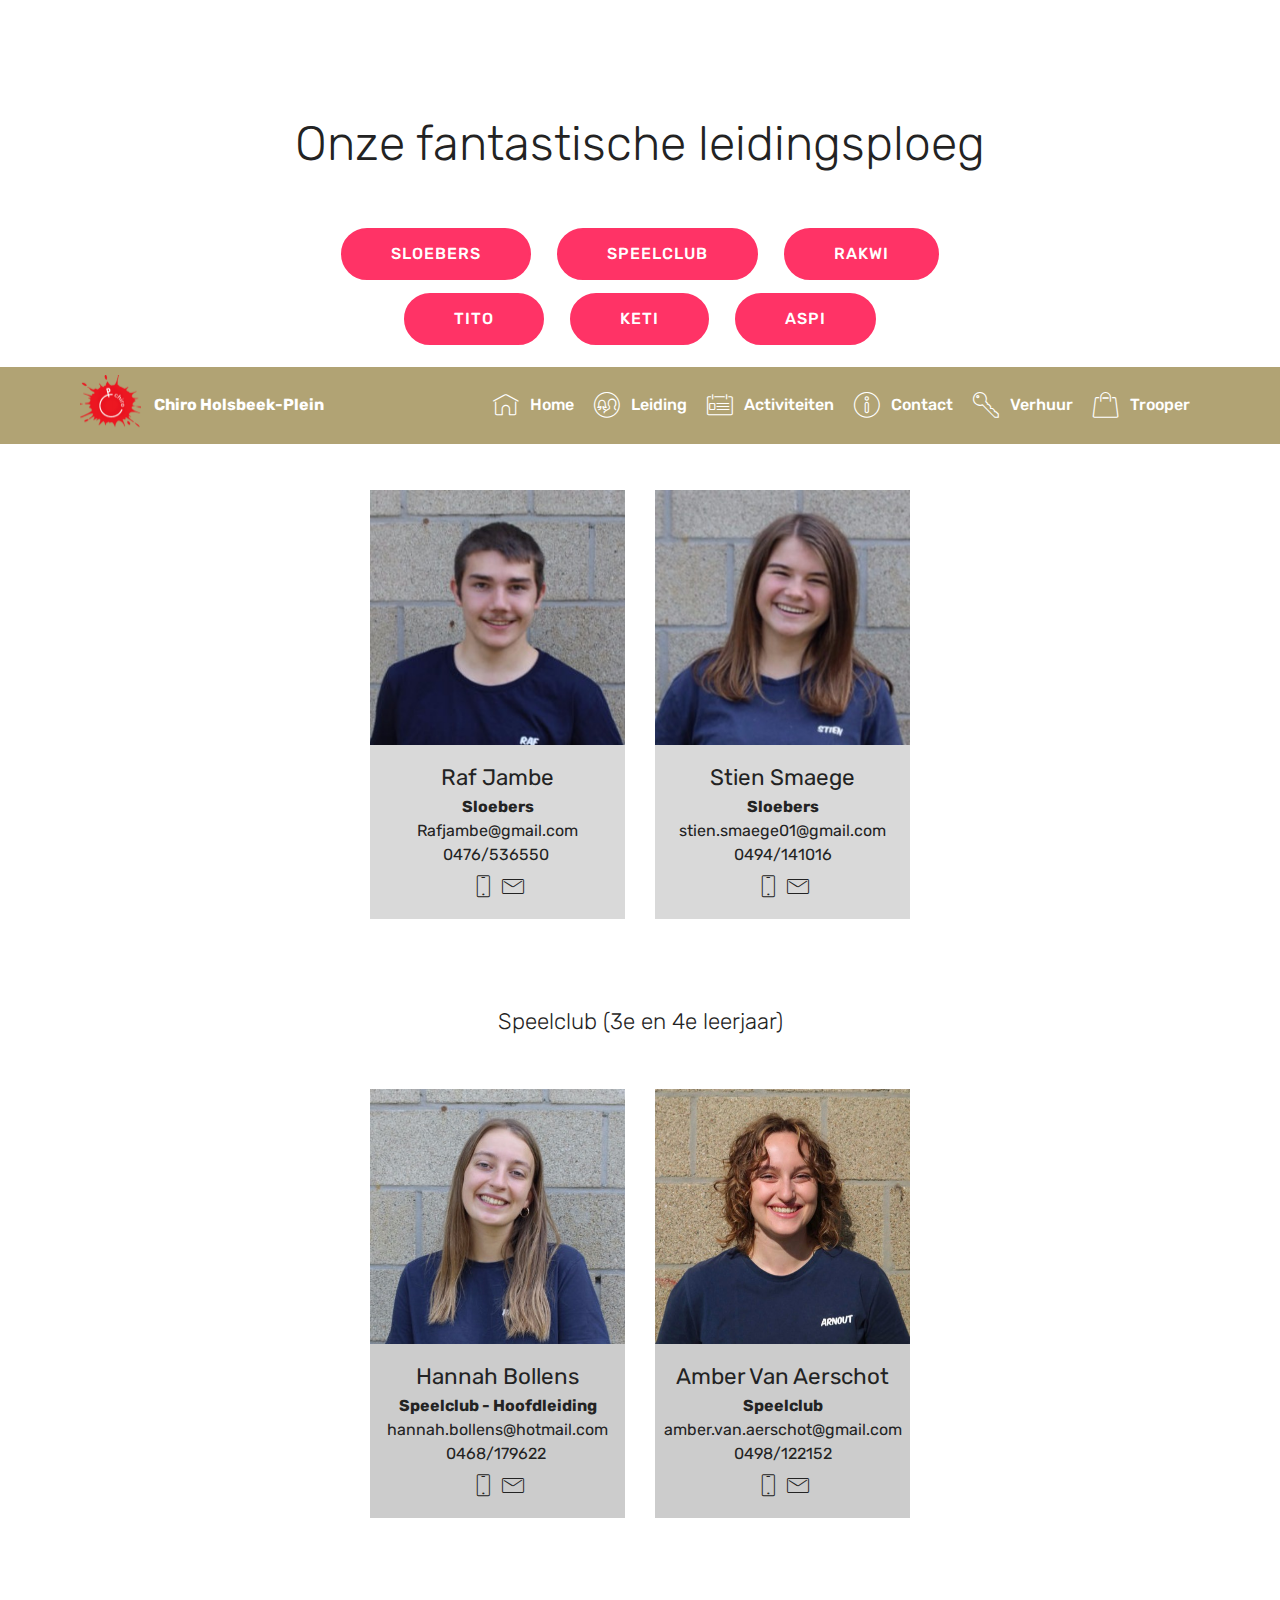
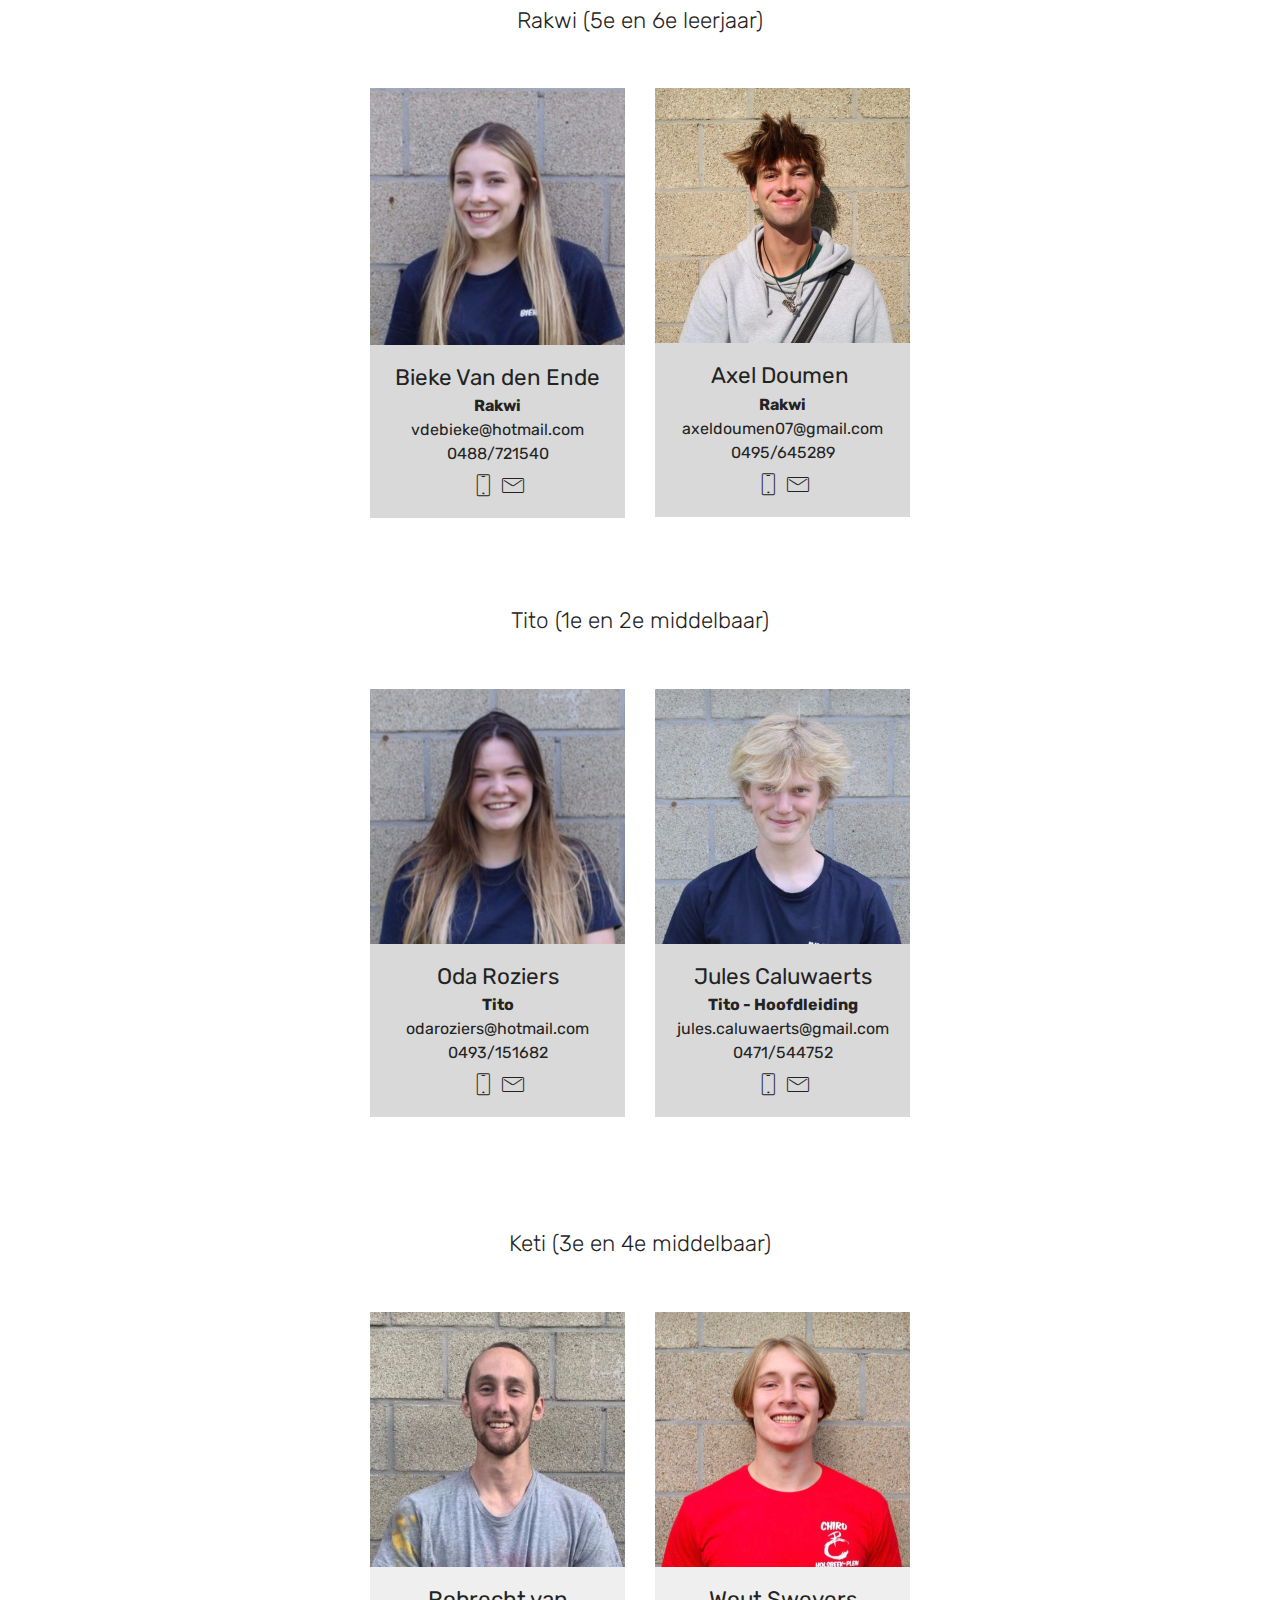
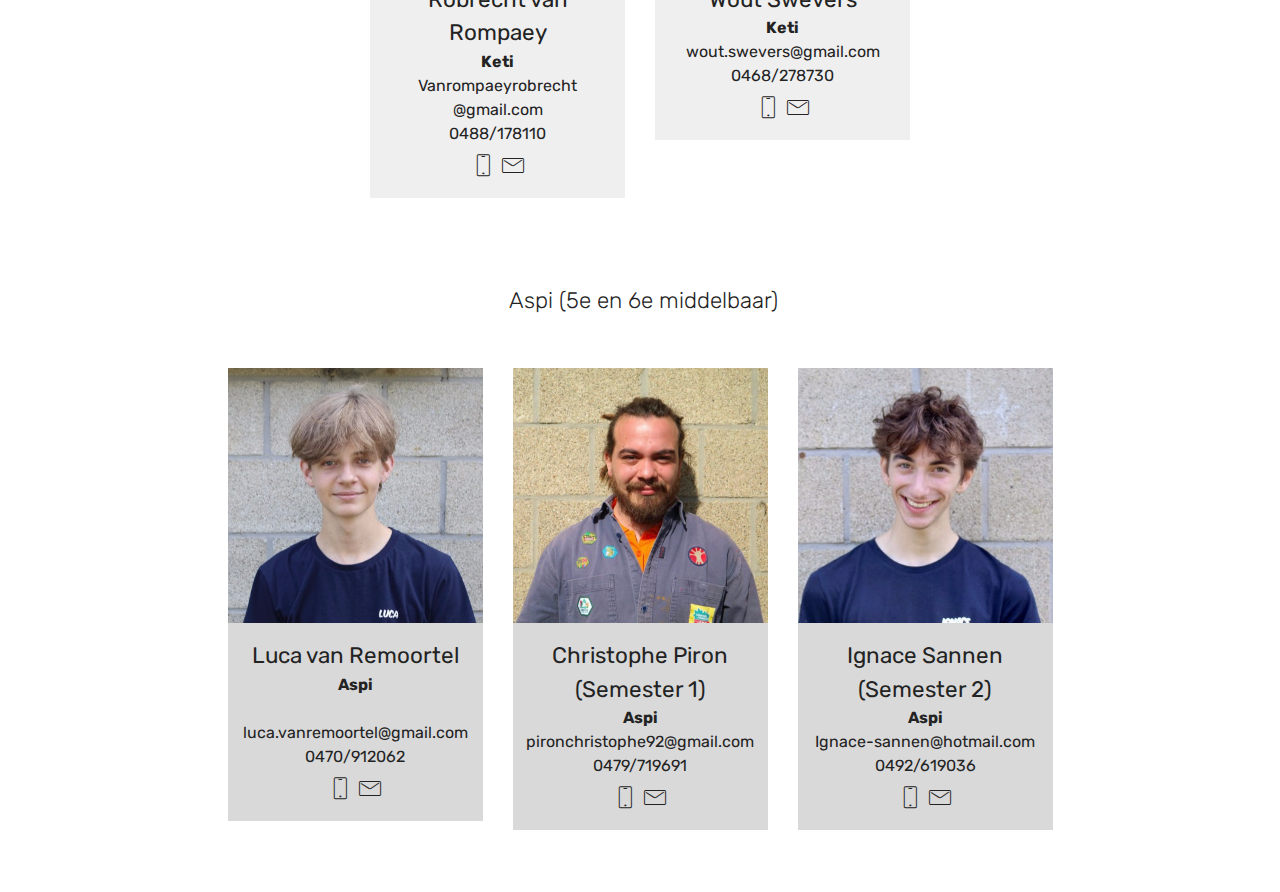
==== commit bc96f33b: "create github pages" ====
--- a/page1.html
+++ b/page1.html
@@ -24,7 +24,36 @@
   
 </head>
 <body>
-  <section class="menu cid-qIwdPC6Qti" once="menu" id="menu1-k">
+  <section class="mbr-section content4 cid-r3UHXha5OT" id="content4-21">
+
+    
+
+    <div class="container">
+        <div class="media-container-row">
+            <div class="title col-12 col-md-8">
+                <h2 class="align-center pb-3 mbr-fonts-style display-2">Onze fantastische leidingsploeg<br></h2>
+                
+                
+            </div>
+        </div>
+    </div>
+</section>
+
+<section class="engine"><a href="https://mobirise.info/r">free bootstrap template</a></section><section class="mbr-section content8 cid-qIwQyWgBCJ" id="content8-16">
+
+    
+
+    <div class="container">
+        <div class="media-container-row title">
+            <div class="col-12 col-md-8">
+                <div class="mbr-section-btn align-center"><a class="btn btn-secondary display-4" href="page1.html#features16-m">SLOEBERS</a>
+                    <a class="btn btn-secondary display-4" href="page1.html#features16-n">SPEELCLUB</a> <a class="btn btn-secondary display-4" href="page1.html#features16-1n">RAKWI</a> <a class="btn btn-secondary display-4" href="page1.html#features16-1o">TITO</a> <a class="btn btn-secondary display-4" href="page1.html#team1-1o">KETI</a> <a class="btn btn-secondary display-4" href="page1.html#features16-1p">ASPI</a></div>
+            </div>
+        </div>
+    </div>
+</section>
+
+<section class="menu cid-qIwdPC6Qti" once="menu" id="menu1-k">
 
     
 
@@ -62,35 +91,6 @@
     </nav>
 </section>
 
-<section class="engine"><a href="https://mobirise.info/m">free web design templates</a></section><section class="mbr-section content4 cid-r3UHXha5OT" id="content4-21">
-
-    
-
-    <div class="container">
-        <div class="media-container-row">
-            <div class="title col-12 col-md-8">
-                <h2 class="align-center pb-3 mbr-fonts-style display-2">Onze fantastische leidingsploeg<br></h2>
-                
-                
-            </div>
-        </div>
-    </div>
-</section>
-
-<section class="mbr-section content8 cid-qIwQyWgBCJ" id="content8-16">
-
-    
-
-    <div class="container">
-        <div class="media-container-row title">
-            <div class="col-12 col-md-8">
-                <div class="mbr-section-btn align-center"><a class="btn btn-secondary display-4" href="page1.html#features16-m">SLOEBERS</a>
-                    <a class="btn btn-secondary display-4" href="page1.html#features16-n">SPEELCLUB</a> <a class="btn btn-secondary display-4" href="page1.html#features16-1n">RAKWI</a> <a class="btn btn-secondary display-4" href="page1.html#features16-1o">TITO</a> <a class="btn btn-secondary display-4" href="page1.html#team1-1o">KETI</a> <a class="btn btn-secondary display-4" href="page1.html#features16-1p">ASPI</a></div>
-            </div>
-        </div>
-    </div>
-</section>
-
 <section class="features16 cid-qIwvq8SQTJ" id="features16-m">
     
     
